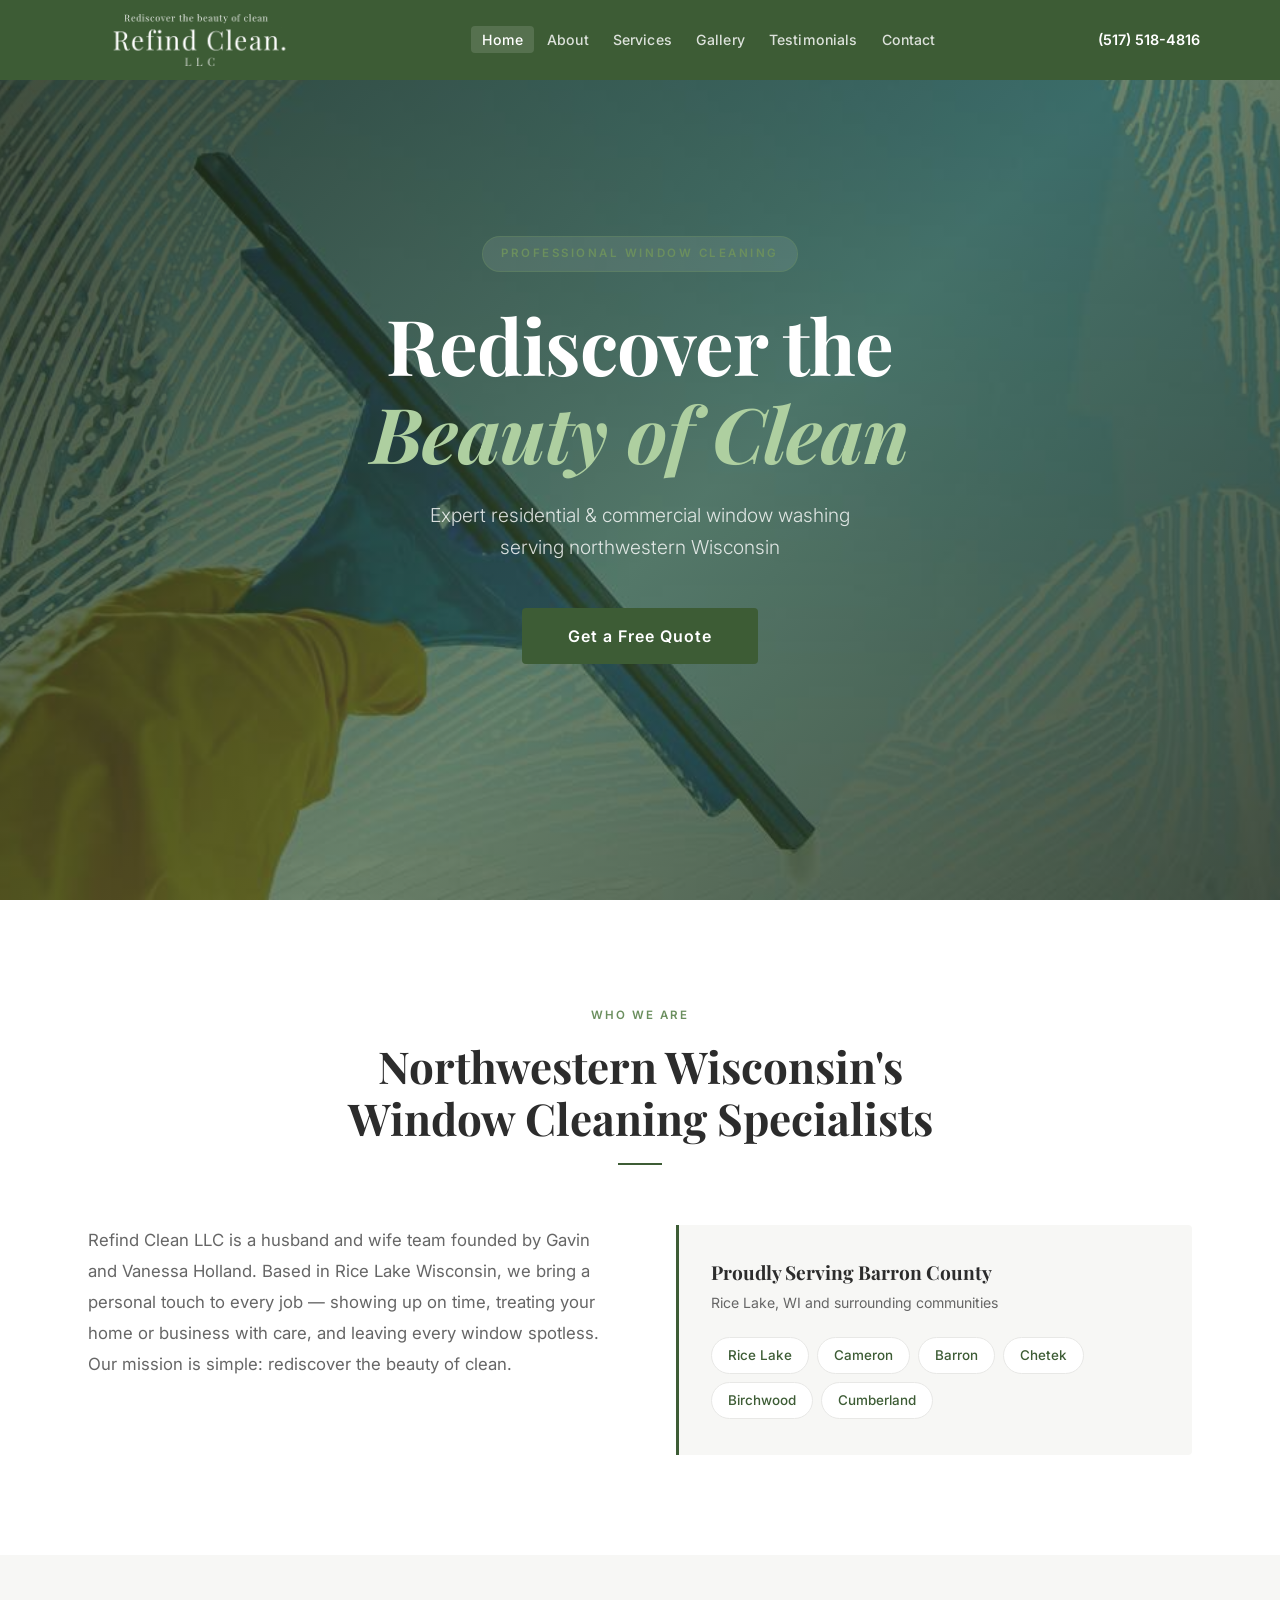
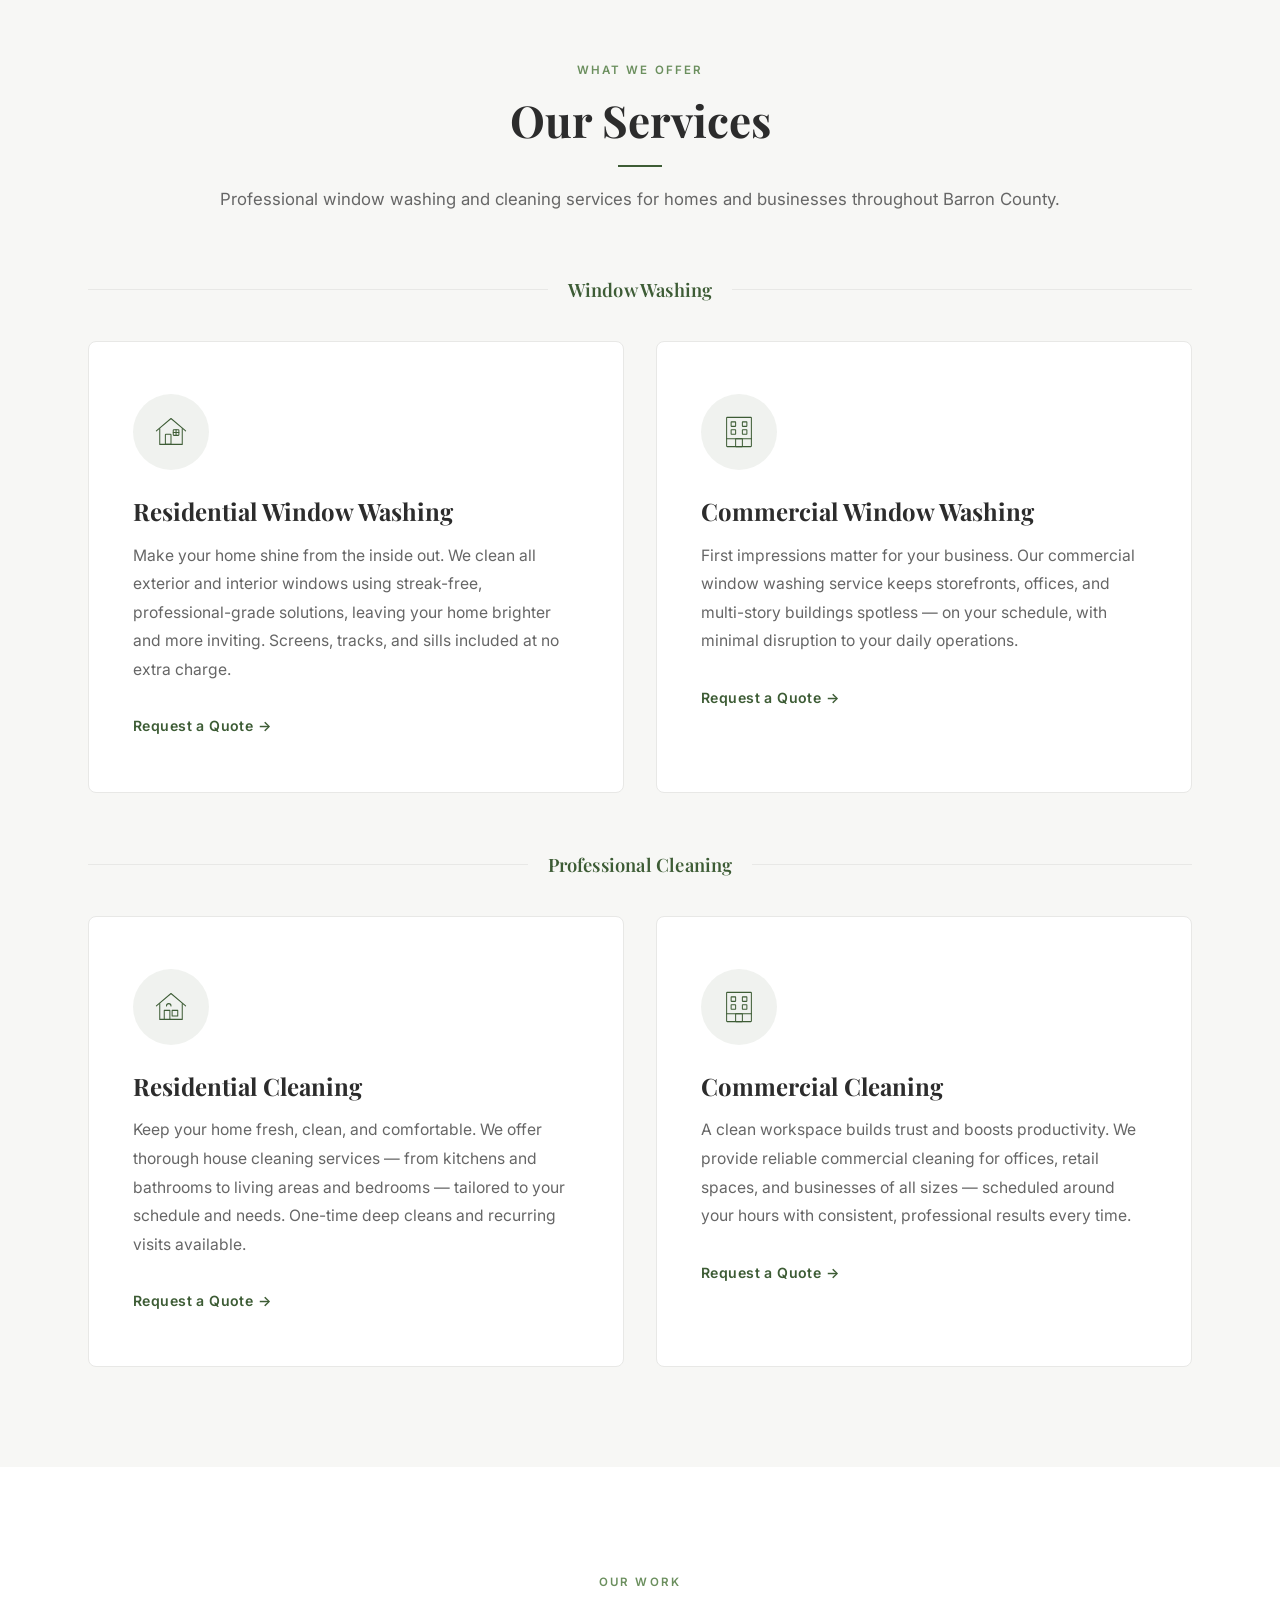
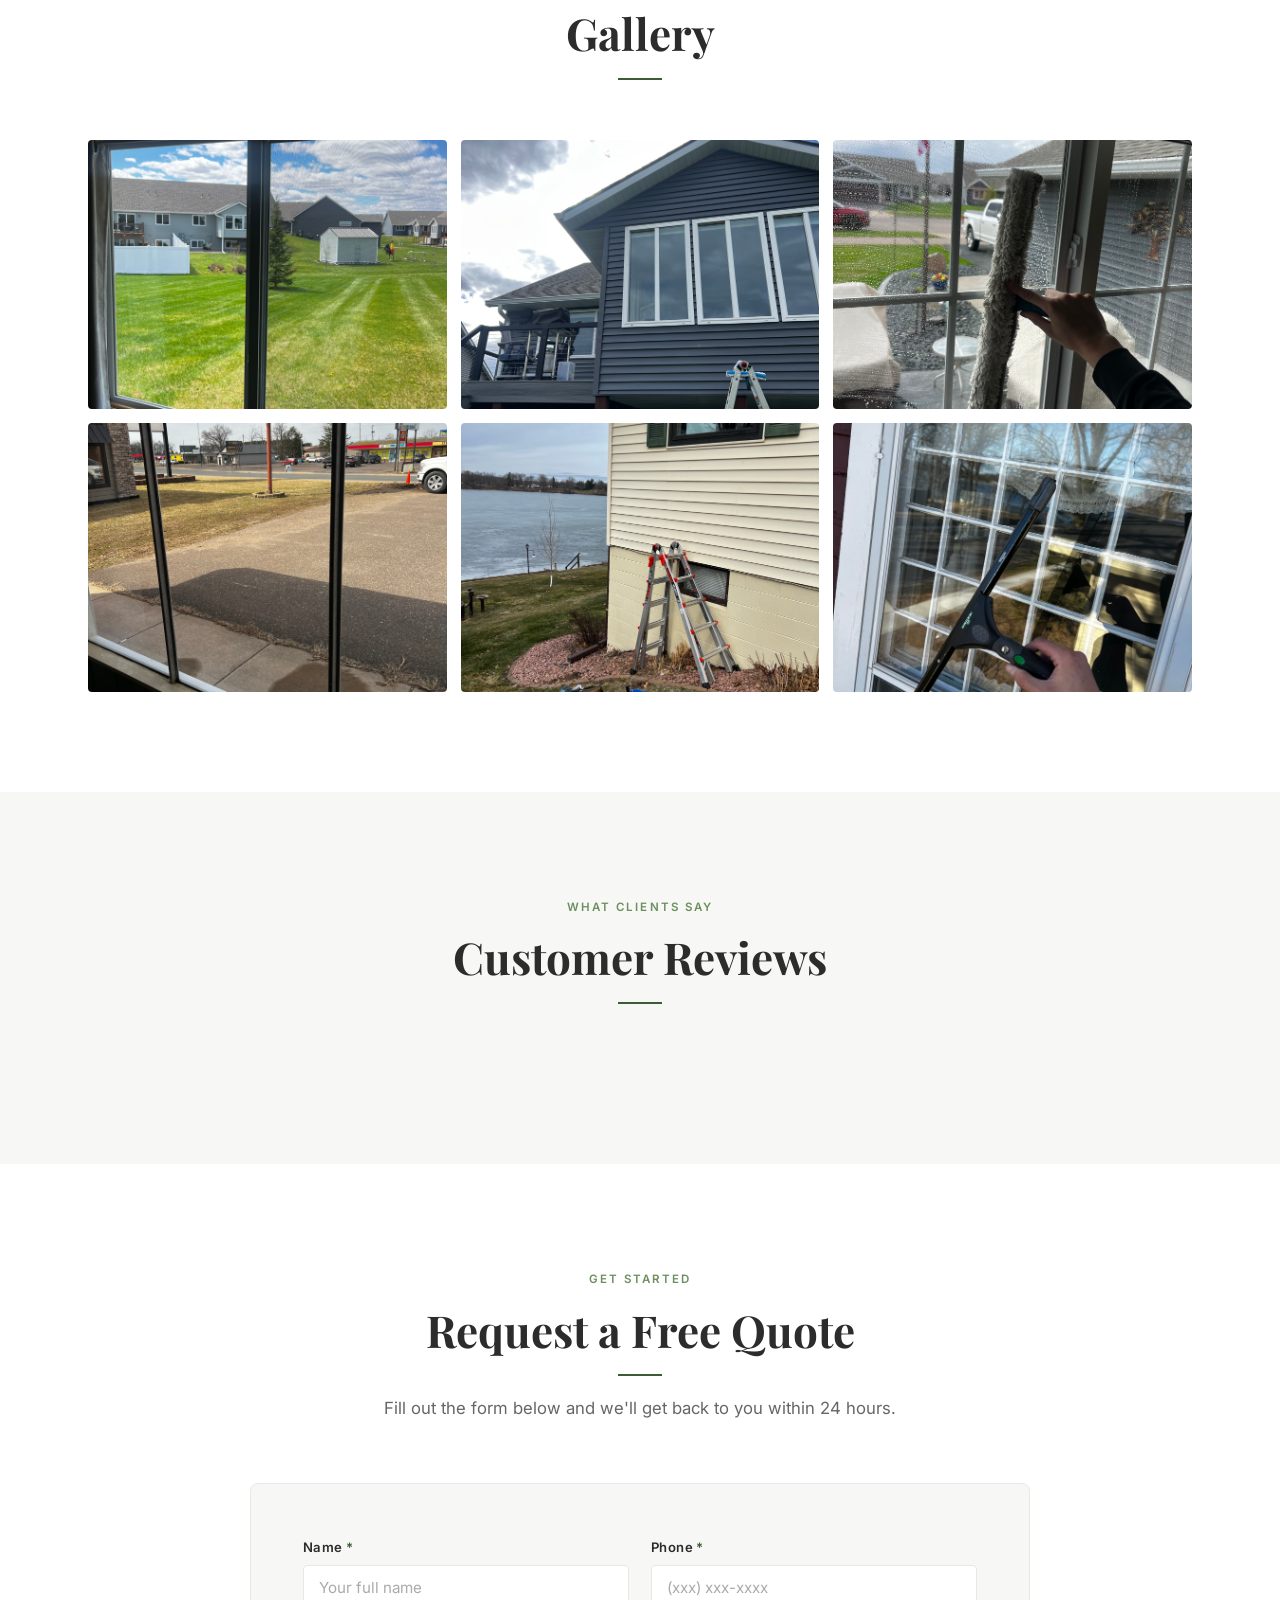
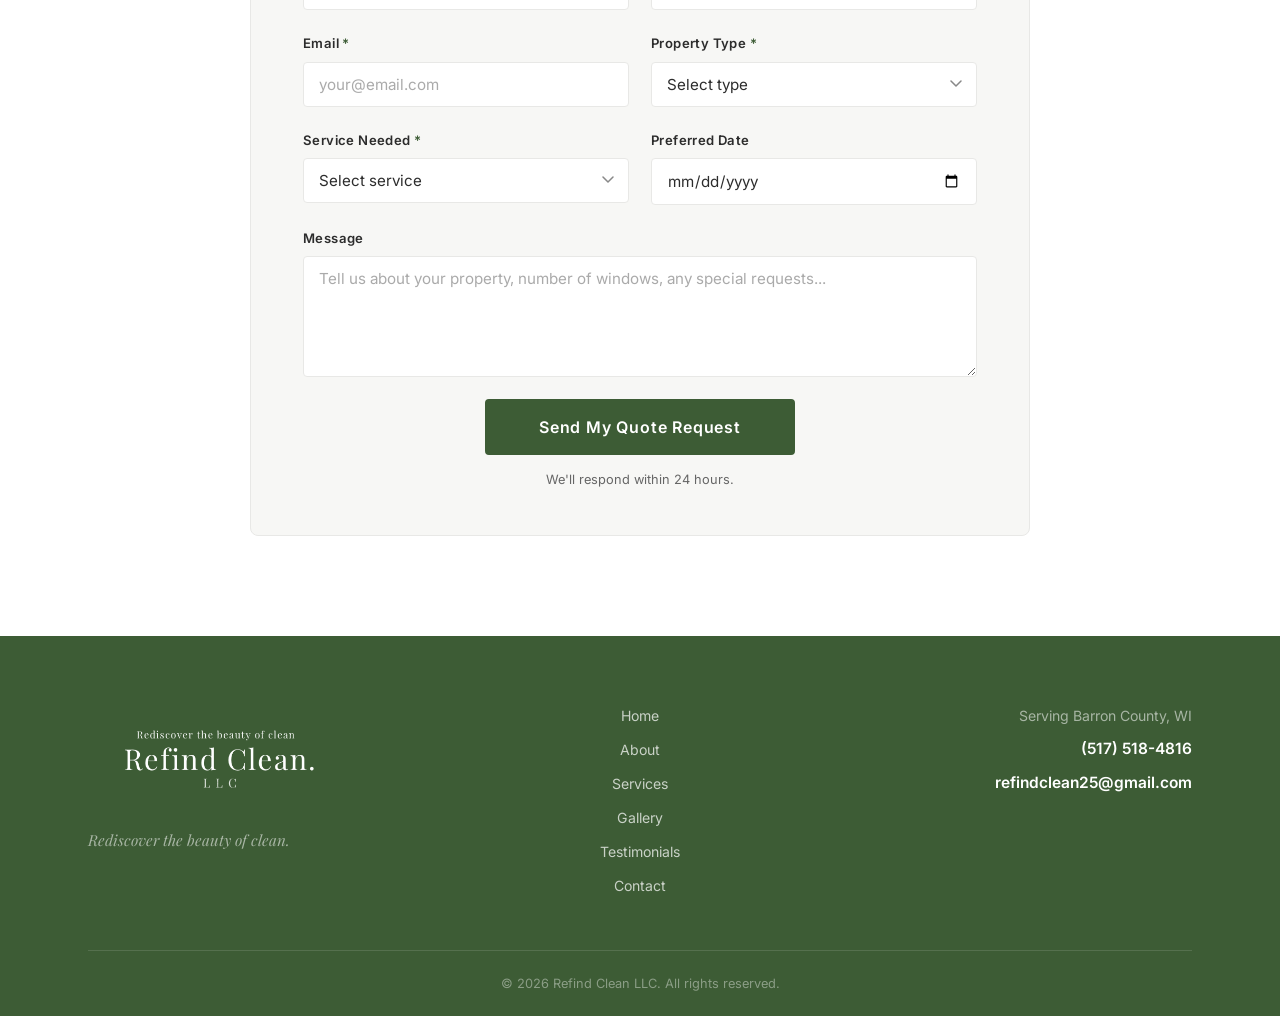
==== index.html @ f9136e5c "Move Trustindex script inline to fix widget rendering Script must load in place to inject widget cor" ====
<!DOCTYPE html>
<html lang="en">
<head>
    <meta charset="UTF-8">
    <meta name="viewport" content="width=device-width, initial-scale=1.0">
    <meta name="description" content="Refind Clean LLC — Professional window cleaning services in Rice Lake, WI and Barron County. Residential and commercial window washing.">
    <title>Refind Clean LLC | Professional Window Cleaning — Rice Lake, WI</title>
    <link rel="preconnect" href="https://fonts.googleapis.com">
    <link rel="preconnect" href="https://fonts.gstatic.com" crossorigin>
    <link href="https://fonts.googleapis.com/css2?family=Playfair+Display:ital,wght@0,400;0,600;0,700;1,400&family=Inter:wght@300;400;500;600&display=swap" rel="stylesheet">
    <link rel="stylesheet" href="styles.css">
</head>
<body>

    <!-- NAVIGATION -->
    <nav class="navbar" id="navbar">
        <div class="nav-container">
            <a href="#home" class="nav-logo">
                <img src="logo2.png" alt="Refind Clean LLC" class="logo-img">
            </a>
            <button class="hamburger" id="hamburger" aria-label="Toggle navigation" aria-expanded="false">
                <span class="bar"></span>
                <span class="bar"></span>
                <span class="bar"></span>
            </button>
            <ul class="nav-links" id="nav-links">
                <li><a href="#home" class="nav-link">Home</a></li>
                <li><a href="#about" class="nav-link">About</a></li>
                <li><a href="#services" class="nav-link">Services</a></li>
                <li><a href="#gallery" class="nav-link">Gallery</a></li>
                <li><a href="#testimonials" class="nav-link">Testimonials</a></li>
                <li><a href="#contact" class="nav-link">Contact</a></li>
            </ul>
            <a href="tel:5175184816" class="nav-phone">(517) 518-4816</a>
        </div>
    </nav>

    <!-- HERO -->
    <section class="hero" id="home">
        <div class="hero-bg"></div>
        <div class="hero-overlay"></div>
        <div class="hero-content">
            <p class="hero-eyebrow">Professional Window Cleaning</p>
            <h1 class="hero-title">Rediscover the<br><em>Beauty of Clean</em></h1>
            <p class="hero-sub">Expert residential &amp; commercial window washing<br>serving northwestern Wisconsin</p>
            <a href="#contact" class="btn btn-hero">Get a Free Quote</a>
        </div>
    </section>

    <!-- ABOUT -->
    <section class="about section" id="about">
        <div class="container">
            <div class="section-header">
                <span class="section-label">Who We Are</span>
                <h2>Northwestern Wisconsin's<br>Window Cleaning Specialists</h2>
                <div class="divider"></div>
            </div>
            <div class="about-grid">
                <div class="about-text">
                    <p>Refind Clean LLC is a husband and wife team founded by Gavin and Vanessa Holland. Based in Rice Lake Wisconsin, we bring a personal touch to every job — showing up on time, treating your home or business with care, and leaving every window spotless. Our mission is simple: rediscover the beauty of clean.</p>
                </div>
                <div class="about-service-area">
                    <h3>Proudly Serving Barron County</h3>
                    <p class="area-subtitle">Rice Lake, WI and surrounding communities</p>
                    <div class="city-tags">
                        <span class="city-tag">Rice Lake</span>
                        <span class="city-tag">Cameron</span>
                        <span class="city-tag">Barron</span>
                        <span class="city-tag">Chetek</span>
                        <span class="city-tag">Birchwood</span>
                        <span class="city-tag">Cumberland</span>
                    </div>
                </div>
            </div>
        </div>
    </section>

    <!-- SERVICES -->
    <section class="services section section-alt" id="services">
        <div class="container">
            <div class="section-header">
                <span class="section-label">What We Offer</span>
                <h2>Our Services</h2>
                <div class="divider"></div>
                <p class="section-sub">Professional window washing and cleaning services for homes and businesses throughout Barron County.</p>
            </div>

            <div class="service-group">
                <div class="service-group-header">
                    <span class="service-group-label">Window Washing</span>
                </div>
                <div class="services-grid">

                    <div class="service-card">
                        <div class="service-icon">
                            <svg xmlns="http://www.w3.org/2000/svg" viewBox="0 0 64 64" fill="none" stroke="currentColor" stroke-width="1.8" stroke-linecap="round" stroke-linejoin="round">
                                <path d="M6 30L32 8l26 22"/>
                                <path d="M12 26v28h40V26"/>
                                <rect x="22" y="36" width="10" height="18" rx="1"/>
                                <rect x="36" y="28" width="10" height="10" rx="1"/>
                                <line x1="41" y1="28" x2="41" y2="38"/>
                                <line x1="36" y1="33" x2="46" y2="33"/>
                            </svg>
                        </div>
                        <h3>Residential Window Washing</h3>
                        <p>Make your home shine from the inside out. We clean all exterior and interior windows using streak-free, professional-grade solutions, leaving your home brighter and more inviting. Screens, tracks, and sills included at no extra charge.</p>
                        <a href="#contact" class="card-link">Request a Quote &rarr;</a>
                    </div>

                    <div class="service-card">
                        <div class="service-icon">
                            <svg xmlns="http://www.w3.org/2000/svg" viewBox="0 0 64 64" fill="none" stroke="currentColor" stroke-width="1.8" stroke-linecap="round" stroke-linejoin="round">
                                <rect x="10" y="6" width="44" height="52" rx="1"/>
                                <rect x="18" y="14" width="8" height="8" rx="0.5"/>
                                <rect x="38" y="14" width="8" height="8" rx="0.5"/>
                                <rect x="18" y="28" width="8" height="8" rx="0.5"/>
                                <rect x="38" y="28" width="8" height="8" rx="0.5"/>
                                <rect x="26" y="44" width="12" height="14" rx="0.5"/>
                                <line x1="10" y1="44" x2="54" y2="44"/>
                            </svg>
                        </div>
                        <h3>Commercial Window Washing</h3>
                        <p>First impressions matter for your business. Our commercial window washing service keeps storefronts, offices, and multi-story buildings spotless — on your schedule, with minimal disruption to your daily operations.</p>
                        <a href="#contact" class="card-link">Request a Quote &rarr;</a>
                    </div>

                </div>
            </div>

            <div class="service-group">
                <div class="service-group-header">
                    <span class="service-group-label">Professional Cleaning</span>
                </div>
                <div class="services-grid">

                    <div class="service-card">
                        <div class="service-icon">
                            <svg xmlns="http://www.w3.org/2000/svg" viewBox="0 0 64 64" fill="none" stroke="currentColor" stroke-width="1.8" stroke-linecap="round" stroke-linejoin="round">
                                <path d="M6 30L32 8l26 22"/>
                                <path d="M12 26v28h40V26"/>
                                <path d="M20 54V38h10v16"/>
                                <path d="M34 38h10v10H34z"/>
                                <path d="M24 30a4 4 0 0 1 8 0"/>
                            </svg>
                        </div>
                        <h3>Residential Cleaning</h3>
                        <p>Keep your home fresh, clean, and comfortable. We offer thorough house cleaning services — from kitchens and bathrooms to living areas and bedrooms — tailored to your schedule and needs. One-time deep cleans and recurring visits available.</p>
                        <a href="#contact" class="card-link">Request a Quote &rarr;</a>
                    </div>

                    <div class="service-card">
                        <div class="service-icon">
                            <svg xmlns="http://www.w3.org/2000/svg" viewBox="0 0 64 64" fill="none" stroke="currentColor" stroke-width="1.8" stroke-linecap="round" stroke-linejoin="round">
                                <rect x="10" y="6" width="44" height="52" rx="1"/>
                                <rect x="18" y="14" width="8" height="8" rx="0.5"/>
                                <rect x="38" y="14" width="8" height="8" rx="0.5"/>
                                <rect x="18" y="28" width="8" height="8" rx="0.5"/>
                                <rect x="38" y="28" width="8" height="8" rx="0.5"/>
                                <rect x="26" y="44" width="12" height="14" rx="0.5"/>
                                <line x1="10" y1="44" x2="54" y2="44"/>
                            </svg>
                        </div>
                        <h3>Commercial Cleaning</h3>
                        <p>A clean workspace builds trust and boosts productivity. We provide reliable commercial cleaning for offices, retail spaces, and businesses of all sizes — scheduled around your hours with consistent, professional results every time.</p>
                        <a href="#contact" class="card-link">Request a Quote &rarr;</a>
                    </div>

                </div>
            </div>

        </div>
    </section>

    <!-- GALLERY -->
    <section class="gallery section" id="gallery">
        <div class="container">
            <div class="section-header">
                <span class="section-label">Our Work</span>
                <h2>Gallery</h2>
                <div class="divider"></div>
            </div>
            <div class="gallery-grid">
                <div class="gallery-item">
                    <img src="IMG_8063.jpeg" alt="Window cleaning project" loading="lazy">
                    <div class="gallery-overlay"><span>View</span></div>
                </div>
                <div class="gallery-item">
                    <img src="IMG_8064.jpeg" alt="Window cleaning project" loading="lazy">
                    <div class="gallery-overlay"><span>View</span></div>
                </div>
                <div class="gallery-item">
                    <img src="IMG_8067.jpeg" alt="Window cleaning project" loading="lazy">
                    <div class="gallery-overlay"><span>View</span></div>
                </div>
                <div class="gallery-item">
                    <img src="IMG_7919.jpeg" alt="Window cleaning project" loading="lazy">
                    <div class="gallery-overlay"><span>View</span></div>
                </div>
<div class="gallery-item">
                    <img src="IMG_7931.jpeg" alt="Window cleaning project" loading="lazy">
                    <div class="gallery-overlay"><span>View</span></div>
                </div>
                <div class="gallery-item">
                    <img src="IMG_7941.jpeg" alt="Window cleaning project" loading="lazy">
                    <div class="gallery-overlay"><span>View</span></div>
                </div>
            </div>
        </div>
    </section>

    <!-- TESTIMONIALS -->
    <section class="testimonials section section-alt" id="testimonials">
        <div class="container">
            <div class="section-header">
                <span class="section-label">What Clients Say</span>
                <h2>Customer Reviews</h2>
                <div class="divider"></div>
            </div>
            <div class="trustindex-widget" data-widget-id="797a0d17102d522c9d867882f58"></div>
            <script src='https://cdn.trustindex.io/loader.js?797a0d17102d522c9d867882f58'></script>
        </div>
    </section>

    <!-- QUOTE FORM -->
    <section class="contact section" id="contact">
        <div class="container">
            <div class="section-header">
                <span class="section-label">Get Started</span>
                <h2>Request a Free Quote</h2>
                <div class="divider"></div>
                <p class="section-sub">Fill out the form below and we'll get back to you within 24 hours.</p>
            </div>
            <form class="quote-form" id="quote-form" novalidate>
                <div class="form-row">
                    <div class="form-group">
                        <label for="name">Name <span class="required">*</span></label>
                        <input type="text" id="name" name="name" placeholder="Your full name" required>
                    </div>
                    <div class="form-group">
                        <label for="phone">Phone <span class="required">*</span></label>
                        <input type="tel" id="phone" name="phone" placeholder="(xxx) xxx-xxxx" required>
                    </div>
                </div>
                <div class="form-row">
                    <div class="form-group">
                        <label for="email">Email <span class="required">*</span></label>
                        <input type="email" id="email" name="email" placeholder="your@email.com" required>
                    </div>
                    <div class="form-group">
                        <label for="property-type">Property Type <span class="required">*</span></label>
                        <select id="property-type" name="property-type" required>
                            <option value="" disabled selected>Select type</option>
                            <option value="Residential">Residential</option>
                            <option value="Commercial">Commercial</option>
                        </select>
                    </div>
                </div>
                <div class="form-row">
                    <div class="form-group">
                        <label for="service-needed">Service Needed <span class="required">*</span></label>
                        <select id="service-needed" name="service-needed" required>
                            <option value="" disabled selected>Select service</option>
                            <option value="Exterior Windows">Exterior Windows</option>
                            <option value="Interior Windows">Interior Windows</option>
                            <option value="Both (Interior &amp; Exterior)">Both (Interior &amp; Exterior)</option>
                            <option value="Gutters">Gutters</option>
                        </select>
                    </div>
                    <div class="form-group">
                        <label for="preferred-date">Preferred Date</label>
                        <input type="date" id="preferred-date" name="preferred-date">
                    </div>
                </div>
                <div class="form-group form-group-full">
                    <label for="message">Message</label>
                    <textarea id="message" name="message" rows="5" placeholder="Tell us about your property, number of windows, any special requests..."></textarea>
                </div>
                <div class="form-submit">
                    <button type="submit" class="btn btn-primary btn-large">Send My Quote Request</button>
                    <p class="form-note">We'll respond within 24 hours.</p>
                </div>
            </form>
        </div>
    </section>

    <!-- FOOTER -->
    <footer class="footer">
        <div class="footer-container">
            <div class="footer-top">
                <div class="footer-brand">
                    <div class="footer-logo-wrap">
                        <img src="logo2.png" alt="Refind Clean LLC" class="footer-logo-img">
                    </div>
                    <p class="footer-tagline">Rediscover the beauty of clean.</p>
                </div>
                <nav class="footer-nav" aria-label="Footer navigation">
                    <a href="#home">Home</a>
                    <a href="#about">About</a>
                    <a href="#services">Services</a>
                    <a href="#gallery">Gallery</a>
                    <a href="#testimonials">Testimonials</a>
                    <a href="#contact">Contact</a>

                </nav>
                <div class="footer-contact">
                    <p>Serving Barron County, WI</p>
                    <a href="tel:5175184816" class="footer-phone">(517) 518-4816</a>
                    <a href="mailto:refindclean25@gmail.com" class="footer-email">refindclean25@gmail.com</a>
                </div>
            </div>
            <div class="footer-bottom">
                <p>&copy; 2026 Refind Clean LLC. All rights reserved.</p>
            </div>
        </div>
    </footer>

    <script src="script.js"></script>
</body>
</html>
---- styles.css ----
/* ========================================
   CSS CUSTOM PROPERTIES
======================================== */
:root {
  --primary: #3D5C35;
  --primary-dark: #2d4427;
  --accent: #6B8F5E;
  --text: #2C2C2C;
  --text-light: #666;
  --bg: #FFFFFF;
  --bg-alt: #F7F7F5;
  --white: #FFFFFF;
  --border: #E8E8E6;
  --shadow: 0 4px 24px rgba(0, 0, 0, 0.08);
  --shadow-hover: 0 12px 40px rgba(0, 0, 0, 0.14);
  --radius: 4px;
  --transition: 0.28s ease;
  --container-max: 1160px;
  --section-pad: 100px;
  --nav-h: 80px;
}

/* ========================================
   RESET & BASE
======================================== */
*, *::before, *::after {
  box-sizing: border-box;
  margin: 0;
  padding: 0;
}

html {
  scroll-behavior: smooth;
}

body {
  font-family: 'Inter', sans-serif;
  color: var(--text);
  background: var(--bg);
  line-height: 1.7;
  -webkit-font-smoothing: antialiased;
  -moz-osx-font-smoothing: grayscale;
}

img {
  display: block;
  max-width: 100%;
}

a {
  text-decoration: none;
  color: inherit;
}

ul {
  list-style: none;
}

/* ========================================
   TYPOGRAPHY
======================================== */
h1, h2, h3 {
  font-family: 'Playfair Display', serif;
  line-height: 1.15;
  color: var(--text);
}

h1 { font-size: clamp(2.8rem, 6vw, 5.5rem); }
h2 { font-size: clamp(2rem, 3.5vw, 2.75rem); }
h3 { font-size: 1.4rem; }

/* ========================================
   LAYOUT UTILITIES
======================================== */
.container {
  max-width: var(--container-max);
  margin: 0 auto;
  padding: 0 28px;
}

.section {
  padding: var(--section-pad) 0;
}

.section-alt {
  background: var(--bg-alt);
}

.section-header {
  text-align: center;
  margin-bottom: 60px;
}

.section-label {
  display: inline-block;
  font-size: 0.72rem;
  font-weight: 600;
  letter-spacing: 0.18em;
  text-transform: uppercase;
  color: var(--accent);
  margin-bottom: 14px;
}

.section-header h2 {
  line-height: 1.2;
}

.divider {
  width: 44px;
  height: 2px;
  background: var(--primary);
  margin: 18px auto 0;
}

.section-sub {
  margin-top: 18px;
  color: var(--text-light);
  font-size: 1.05rem;
}

/* ========================================
   BUTTONS
======================================== */
.btn {
  display: inline-block;
  padding: 14px 32px;
  border-radius: var(--radius);
  font-family: 'Inter', sans-serif;
  font-weight: 600;
  font-size: 0.92rem;
  letter-spacing: 0.05em;
  cursor: pointer;
  transition: background var(--transition), transform var(--transition), box-shadow var(--transition), border-color var(--transition);
  border: 2px solid transparent;
  line-height: 1;
}

.btn-primary {
  background: var(--primary);
  color: var(--white);
  border-color: var(--primary);
}

.btn-primary:hover {
  background: var(--primary-dark);
  border-color: var(--primary-dark);
  transform: translateY(-2px);
  box-shadow: 0 8px 24px rgba(61, 92, 53, 0.32);
}

.btn-hero {
  background: var(--primary);
  color: var(--white);
  padding: 18px 44px;
  font-size: 1rem;
  letter-spacing: 0.06em;
  border: 2px solid transparent;
}

.btn-hero:hover {
  background: var(--primary-dark);
  transform: translateY(-2px);
  box-shadow: 0 10px 32px rgba(0, 0, 0, 0.3);
}

.btn-large {
  padding: 18px 52px;
  font-size: 1rem;
}

/* ========================================
   NAVBAR
======================================== */
.navbar {
  position: fixed;
  top: 0;
  left: 0;
  right: 0;
  z-index: 1000;
  background: var(--primary);
  transition: box-shadow var(--transition);
}

.navbar.scrolled {
  box-shadow: 0 2px 24px rgba(0, 0, 0, 0.28);
}

.nav-container {
  max-width: var(--container-max);
  margin: 0 auto;
  padding: 0 20px;
  height: var(--nav-h);
  display: flex;
  align-items: center;
  gap: 16px;
}

.nav-logo {
  display: flex;
  align-items: center;
  flex-shrink: 0;
  height: var(--nav-h);
  overflow: hidden;
}

.logo-img {
  height: 240px;
  width: auto;
  display: block;
  flex-shrink: 0;
  filter: grayscale(1) invert(1) contrast(10);
  mix-blend-mode: screen;
}

.footer-logo-wrap {
  overflow: hidden;
  height: 110px;
  display: flex;
  align-items: center;
  margin-bottom: 14px;
}

.footer-logo-img {
  height: 264px;
  width: auto;
  display: block;
  flex-shrink: 0;
  filter: grayscale(1) invert(1) contrast(10);
  mix-blend-mode: screen;
}

.nav-links {
  display: flex;
  gap: 2px;
  margin: 0 auto;
}

.nav-link {
  color: rgba(255, 255, 255, 0.82);
  font-size: 0.88rem;
  font-weight: 500;
  padding: 5px 11px;
  border-radius: var(--radius);
  transition: color var(--transition), background var(--transition);
  letter-spacing: 0.01em;
}

.nav-link:hover,
.nav-link.active {
  color: var(--white);
  background: rgba(255, 255, 255, 0.13);
}

.nav-phone {
  color: var(--white);
  font-weight: 600;
  font-size: 0.9rem;
  white-space: nowrap;
  flex-shrink: 0;
  transition: color var(--transition);
}

.nav-phone:hover {
  color: rgba(255, 255, 255, 0.78);
}

.hamburger {
  display: none;
  flex-direction: column;
  gap: 5px;
  background: none;
  border: none;
  cursor: pointer;
  padding: 6px;
  margin-left: auto;
}

.bar {
  display: block;
  width: 24px;
  height: 2px;
  background: var(--white);
  border-radius: 2px;
  transition: transform var(--transition), opacity var(--transition);
}

/* ========================================
   HERO
======================================== */
.hero {
  position: relative;
  min-height: 100vh;
  display: flex;
  align-items: center;
  justify-content: center;
  overflow: hidden;
}

.hero-bg {
  position: absolute;
  inset: 0;
  background-image: url('Background.jpg');
  background-size: cover;
  background-position: center;
  background-attachment: fixed;
}

.hero-overlay {
  position: absolute;
  inset: 0;
  background: linear-gradient(
    135deg,
    rgba(26, 40, 22, 0.84) 0%,
    rgba(55, 84, 48, 0.70) 55%,
    rgba(26, 40, 22, 0.80) 100%
  );
}

.hero-content {
  position: relative;
  z-index: 1;
  text-align: center;
  padding: 0 24px;
  max-width: 820px;
}

.hero-eyebrow {
  display: inline-block;
  font-size: 0.72rem;
  font-weight: 600;
  letter-spacing: 0.22em;
  text-transform: uppercase;
  color: var(--accent);
  background: rgba(255, 255, 255, 0.09);
  border: 1px solid rgba(107, 143, 94, 0.38);
  padding: 7px 18px;
  border-radius: 100px;
  margin-bottom: 28px;
}

.hero-title {
  font-family: 'Playfair Display', serif;
  font-weight: 700;
  color: var(--white);
  margin-bottom: 24px;
  letter-spacing: -0.01em;
}

.hero-title em {
  font-style: italic;
  color: #aecfa0;
}

.hero-sub {
  font-size: clamp(1rem, 2vw, 1.2rem);
  color: rgba(255, 255, 255, 0.82);
  margin-bottom: 44px;
  font-weight: 300;
  line-height: 1.65;
}

/* ========================================
   ABOUT
======================================== */
.about-grid {
  display: grid;
  grid-template-columns: 1fr 1fr;
  gap: 72px;
  align-items: start;
}

.about-text p {
  color: var(--text-light);
  margin-bottom: 22px;
  font-size: 1.05rem;
  line-height: 1.85;
}

.about-text p:last-child {
  margin-bottom: 0;
}

.about-service-area {
  background: var(--bg-alt);
  border-left: 3px solid var(--primary);
  padding: 36px 32px;
  border-radius: 0 var(--radius) var(--radius) 0;
}

.about-service-area h3 {
  margin-bottom: 8px;
  font-size: 1.2rem;
}

.area-subtitle {
  color: var(--text-light);
  font-size: 0.88rem;
  margin-bottom: 22px;
}

.city-tags {
  display: flex;
  flex-wrap: wrap;
  gap: 8px;
}

.city-tag {
  display: inline-block;
  background: var(--white);
  border: 1.5px solid var(--border);
  color: var(--primary);
  padding: 6px 16px;
  border-radius: 100px;
  font-size: 0.84rem;
  font-weight: 500;
  transition: background var(--transition), color var(--transition), border-color var(--transition);
  cursor: default;
}

.city-tag:hover {
  background: var(--primary);
  color: var(--white);
  border-color: var(--primary);
}

/* ========================================
   SERVICES
======================================== */
.services-grid {
  display: grid;
  grid-template-columns: 1fr 1fr;
  gap: 32px;
}

.service-card {
  background: var(--bg);
  border: 1.5px solid var(--border);
  border-radius: 8px;
  padding: 52px 44px;
  transition: transform var(--transition), box-shadow var(--transition), border-color var(--transition);
}

.service-card:hover {
  transform: translateY(-6px);
  box-shadow: var(--shadow-hover);
  border-color: var(--accent);
}

.service-icon {
  width: 76px;
  height: 76px;
  background: rgba(61, 92, 53, 0.08);
  border-radius: 50%;
  display: flex;
  align-items: center;
  justify-content: center;
  margin-bottom: 28px;
  color: var(--primary);
  transition: background var(--transition);
}

.service-card:hover .service-icon {
  background: rgba(61, 92, 53, 0.15);
}

.service-icon svg {
  width: 36px;
  height: 36px;
}

.service-card h3 {
  margin-bottom: 16px;
  font-size: 1.5rem;
}

.service-card p {
  color: var(--text-light);
  line-height: 1.82;
  margin-bottom: 28px;
  font-size: 0.98rem;
}

.card-link {
  color: var(--primary);
  font-weight: 600;
  font-size: 0.88rem;
  letter-spacing: 0.03em;
  transition: color var(--transition);
}

.card-link:hover {
  color: var(--accent);
}

/* ========================================
   SERVICE GROUPS
======================================== */
.service-group {
  margin-bottom: 56px;
}

.service-group:last-child {
  margin-bottom: 0;
}

.service-group-header {
  display: flex;
  align-items: center;
  gap: 20px;
  margin-bottom: 36px;
}

.service-group-header::before,
.service-group-header::after {
  content: '';
  flex: 1;
  height: 1px;
  background: var(--border);
}

.service-group-label {
  font-family: 'Playfair Display', serif;
  font-size: 1.15rem;
  font-weight: 600;
  color: var(--primary);
  white-space: nowrap;
  letter-spacing: 0.01em;
}

/* ========================================
   GALLERY
======================================== */
.gallery-grid {
  display: grid;
  grid-template-columns: repeat(3, 1fr);
  gap: 14px;
}

.gallery-item {
  position: relative;
  overflow: hidden;
  border-radius: 4px;
  aspect-ratio: 4/3;
  cursor: pointer;
}

.gallery-item img {
  width: 100%;
  height: 100%;
  object-fit: cover;
  transition: transform 0.5s ease;
}

.gallery-overlay {
  position: absolute;
  inset: 0;
  background: rgba(26, 46, 22, 0);
  display: flex;
  align-items: center;
  justify-content: center;
  transition: background var(--transition);
}

.gallery-overlay span {
  color: var(--white);
  font-weight: 600;
  font-size: 0.78rem;
  letter-spacing: 0.16em;
  text-transform: uppercase;
  opacity: 0;
  transform: translateY(8px);
  transition: opacity var(--transition), transform var(--transition);
}

.gallery-item:hover img {
  transform: scale(1.07);
}

.gallery-item:hover .gallery-overlay {
  background: rgba(26, 46, 22, 0.48);
}

.gallery-item:hover .gallery-overlay span {
  opacity: 1;
  transform: translateY(0);
}

/* ========================================
   TESTIMONIALS
======================================== */
.testimonials-grid {
  display: grid;
  grid-template-columns: repeat(3, 1fr);
  gap: 28px;
}

.testimonial-card {
  background: var(--bg);
  border: 1.5px solid var(--border);
  border-radius: 8px;
  padding: 40px 34px;
  transition: transform var(--transition), box-shadow var(--transition);
}

.testimonial-card:hover {
  transform: translateY(-4px);
  box-shadow: var(--shadow);
}

.stars {
  color: #e0a020;
  font-size: 1rem;
  letter-spacing: 3px;
  margin-bottom: 18px;
}

.testimonial-text {
  color: var(--text-light);
  font-style: italic;
  line-height: 1.82;
  margin-bottom: 28px;
  font-size: 0.97rem;
}

.testimonial-author {
  display: flex;
  align-items: center;
  gap: 12px;
}

.author-avatar {
  width: 44px;
  height: 44px;
  border-radius: 50%;
  background: var(--primary);
  color: var(--white);
  display: flex;
  align-items: center;
  justify-content: center;
  font-weight: 700;
  font-size: 1rem;
  flex-shrink: 0;
  font-family: 'Playfair Display', serif;
}

.testimonial-author strong {
  display: block;
  font-weight: 600;
  font-size: 0.93rem;
}

.testimonial-author span {
  font-size: 0.8rem;
  color: var(--text-light);
}

/* ========================================
   CONTACT / FORM
======================================== */
.quote-form {
  max-width: 780px;
  margin: 0 auto;
  background: var(--bg-alt);
  padding: 52px 52px 44px;
  border-radius: 8px;
  border: 1.5px solid var(--border);
}

.form-row {
  display: grid;
  grid-template-columns: 1fr 1fr;
  gap: 22px;
  margin-bottom: 22px;
}

.form-group {
  display: flex;
  flex-direction: column;
  gap: 7px;
}

.form-group-full {
  margin-bottom: 22px;
}

label {
  font-size: 0.82rem;
  font-weight: 600;
  color: var(--text);
  letter-spacing: 0.03em;
}

.required {
  color: var(--primary);
}

input,
select,
textarea {
  width: 100%;
  padding: 12px 15px;
  border: 1.5px solid var(--border);
  border-radius: var(--radius);
  font-family: 'Inter', sans-serif;
  font-size: 0.95rem;
  color: var(--text);
  background: var(--bg);
  transition: border-color var(--transition), box-shadow var(--transition);
  outline: none;
  -webkit-appearance: none;
  appearance: none;
}

select {
  background-image: url("data:image/svg+xml,%3Csvg xmlns='http://www.w3.org/2000/svg' width='12' height='8' viewBox='0 0 12 8'%3E%3Cpath d='M1 1l5 5 5-5' stroke='%23888' stroke-width='1.5' fill='none' stroke-linecap='round' stroke-linejoin='round'/%3E%3C/svg%3E");
  background-repeat: no-repeat;
  background-position: right 14px center;
  padding-right: 40px;
  cursor: pointer;
}

input:focus,
select:focus,
textarea:focus {
  border-color: var(--primary);
  box-shadow: 0 0 0 3px rgba(61, 92, 53, 0.1);
}

input::placeholder,
textarea::placeholder {
  color: #aaa;
}

textarea {
  resize: vertical;
  min-height: 120px;
}

.form-submit {
  margin-top: 12px;
  text-align: center;
}

.form-note {
  margin-top: 14px;
  font-size: 0.8rem;
  color: var(--text-light);
}

/* ========================================
   FOOTER
======================================== */
.footer {
  background: var(--primary);
  color: var(--white);
}

.footer-container {
  max-width: var(--container-max);
  margin: 0 auto;
  padding: 0 28px;
}

.footer-top {
  display: grid;
  grid-template-columns: 1fr auto 1fr;
  gap: 56px;
  padding: 68px 0 52px;
  align-items: start;
  border-bottom: 1px solid rgba(255, 255, 255, 0.12);
}

.footer-logo-text {
  font-family: 'Playfair Display', serif;
  font-size: 1.5rem;
  font-weight: 700;
  color: var(--white);
  margin-bottom: 10px;
}

.footer-logo-text span {
  font-size: 0.62rem;
  letter-spacing: 0.12em;
  color: var(--accent);
  text-transform: uppercase;
  vertical-align: super;
  font-family: 'Inter', sans-serif;
  font-weight: 700;
}

.footer-tagline {
  color: rgba(255, 255, 255, 0.55);
  font-style: italic;
  font-family: 'Playfair Display', serif;
  font-size: 0.95rem;
}

.footer-nav {
  display: flex;
  flex-direction: column;
  gap: 10px;
  align-items: center;
}

.footer-nav a {
  color: rgba(255, 255, 255, 0.72);
  font-size: 0.88rem;
  transition: color var(--transition);
}

.footer-nav a:hover {
  color: var(--white);
}

.footer-contact {
  text-align: right;
  display: flex;
  flex-direction: column;
  gap: 8px;
}

.footer-contact p {
  color: rgba(255, 255, 255, 0.55);
  font-size: 0.88rem;
}

.footer-phone,
.footer-email {
  color: var(--white);
  font-weight: 600;
  font-size: 0.97rem;
  transition: color var(--transition);
}

.footer-phone:hover,
.footer-email:hover {
  color: var(--accent);
}

.footer-bottom {
  padding: 22px 0;
  text-align: center;
}

.footer-bottom p {
  color: rgba(255, 255, 255, 0.4);
  font-size: 0.8rem;
}

.built-by {
  font-size: 0.55rem;
  color: rgba(255, 255, 255, 0.15);
  margin-top: 4px;
}

/* ========================================
   RESPONSIVE — TABLET (≤ 900px)
======================================== */
@media (max-width: 900px) {
  :root {
    --section-pad: 72px;
  }

  .about-grid {
    grid-template-columns: 1fr;
    gap: 44px;
  }

  .testimonials-grid {
    grid-template-columns: 1fr 1fr;
    gap: 22px;
  }

  .footer-top {
    grid-template-columns: 1fr 1fr;
    grid-template-rows: auto auto;
    gap: 40px;
  }

  .footer-contact {
    text-align: left;
  }

  .footer-nav {
    grid-column: 1 / -1;
    flex-direction: row;
    flex-wrap: wrap;
    justify-content: center;
    gap: 16px 28px;
  }
}

/* ========================================
   RESPONSIVE — MOBILE (≤ 640px)
======================================== */
@media (max-width: 640px) {
  :root {
    --section-pad: 60px;
  }

  /* Navbar */
  .hamburger {
    display: flex;
  }

  .nav-phone {
    display: none;
  }

  .nav-links {
    position: absolute;
    top: var(--nav-h);
    left: 0;
    right: 0;
    background: var(--primary-dark);
    flex-direction: column;
    padding: 0;
    max-height: 0;
    overflow: hidden;
    transition: max-height 0.35s ease;
  }

  .nav-links.open {
    max-height: 400px;
  }

  .nav-link {
    padding: 14px 24px;
    border-radius: 0;
    font-size: 1rem;
    color: rgba(255, 255, 255, 0.9);
  }

  .hamburger.open .bar:nth-child(1) {
    transform: translateY(7px) rotate(45deg);
  }

  .hamburger.open .bar:nth-child(2) {
    opacity: 0;
  }

  .hamburger.open .bar:nth-child(3) {
    transform: translateY(-7px) rotate(-45deg);
  }

  /* Hero */
  .hero-bg {
    background-attachment: scroll;
  }

  .hero-title br {
    display: none;
  }

  /* Services */
  .services-grid {
    grid-template-columns: 1fr;
  }

  .service-card {
    padding: 40px 30px;
  }

  /* Gallery */
  .gallery-grid {
    grid-template-columns: repeat(2, 1fr);
    gap: 10px;
  }

  /* Testimonials */
  .testimonials-grid {
    grid-template-columns: 1fr;
  }

  /* Form */
  .quote-form {
    padding: 36px 24px 28px;
  }

  .form-row {
    grid-template-columns: 1fr;
    gap: 16px;
  }

  /* Footer */
  .footer-top {
    grid-template-columns: 1fr;
    padding: 48px 0 36px;
  }

  .footer-contact {
    text-align: left;
  }

  .footer-nav {
    flex-direction: column;
    align-items: flex-start;
    gap: 10px;
  }
}

@media (max-width: 380px) {
  .gallery-grid {
    grid-template-columns: 1fr;
  }
}
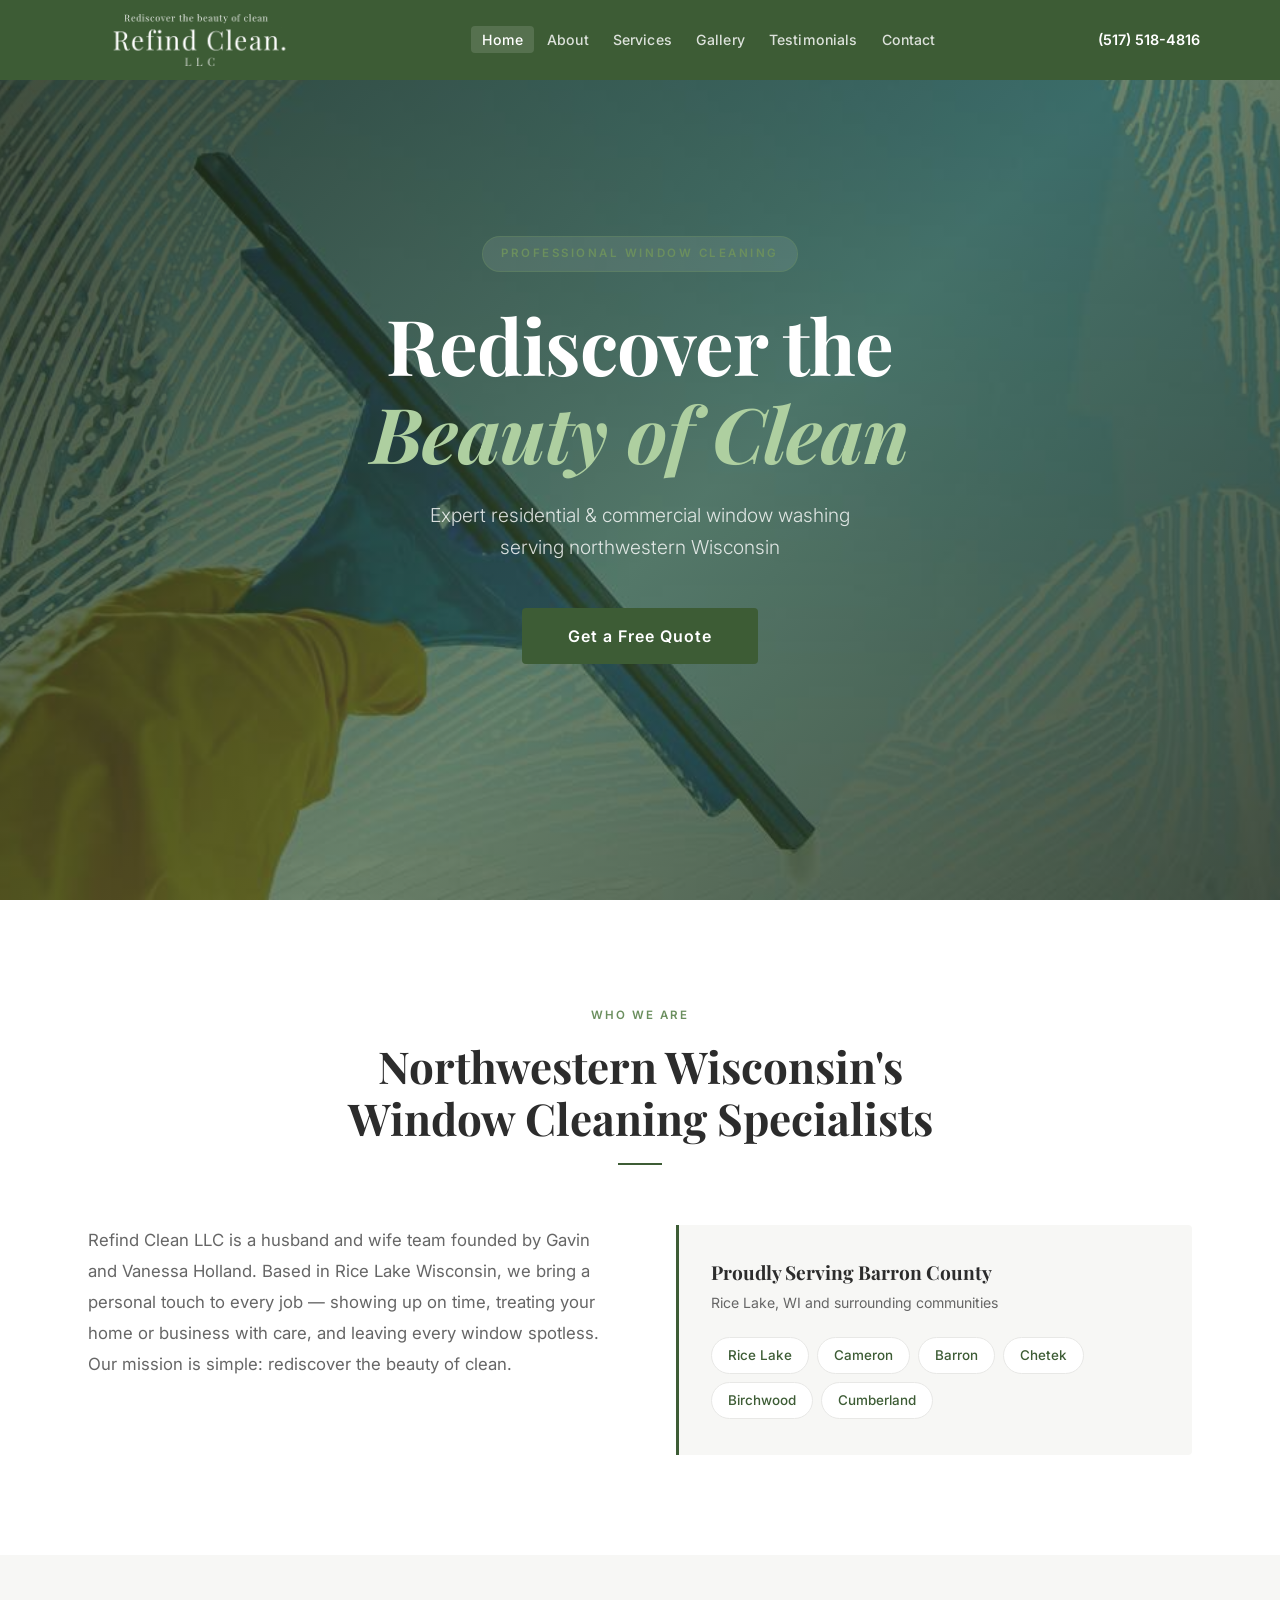
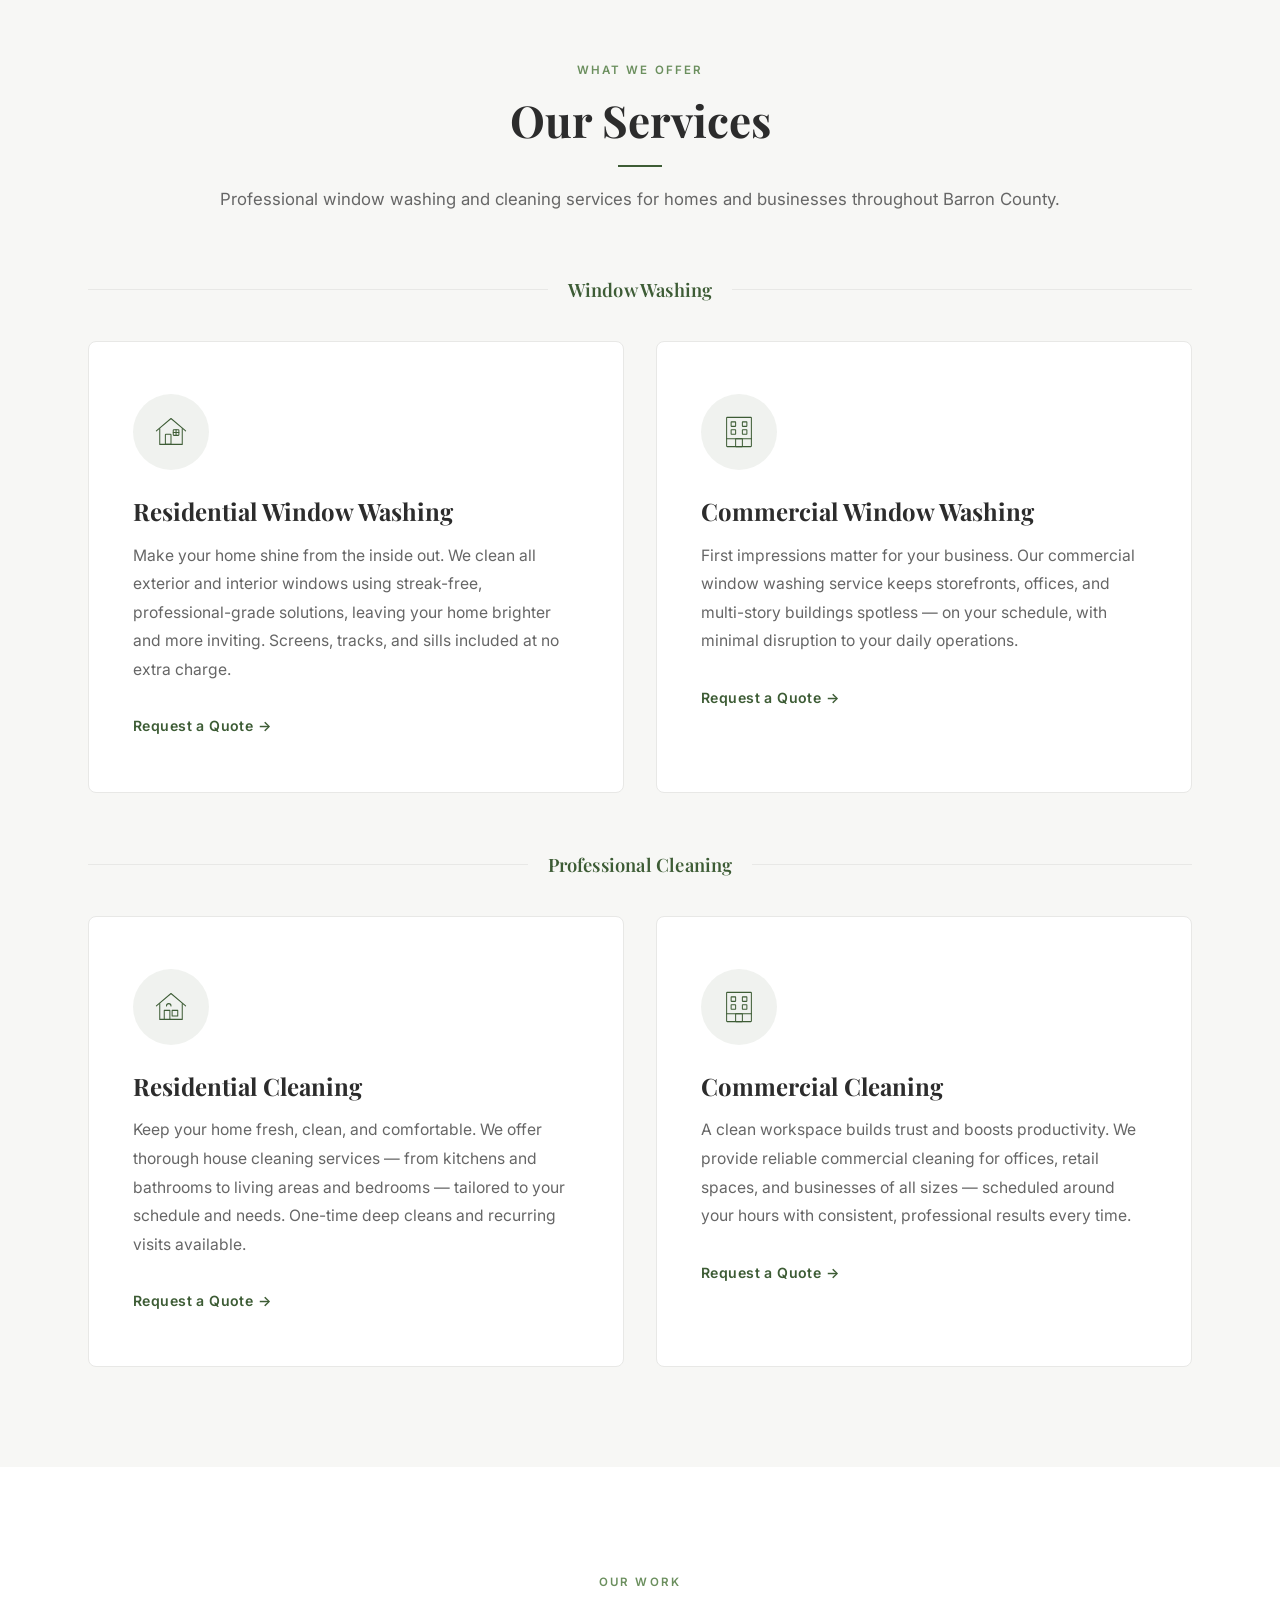
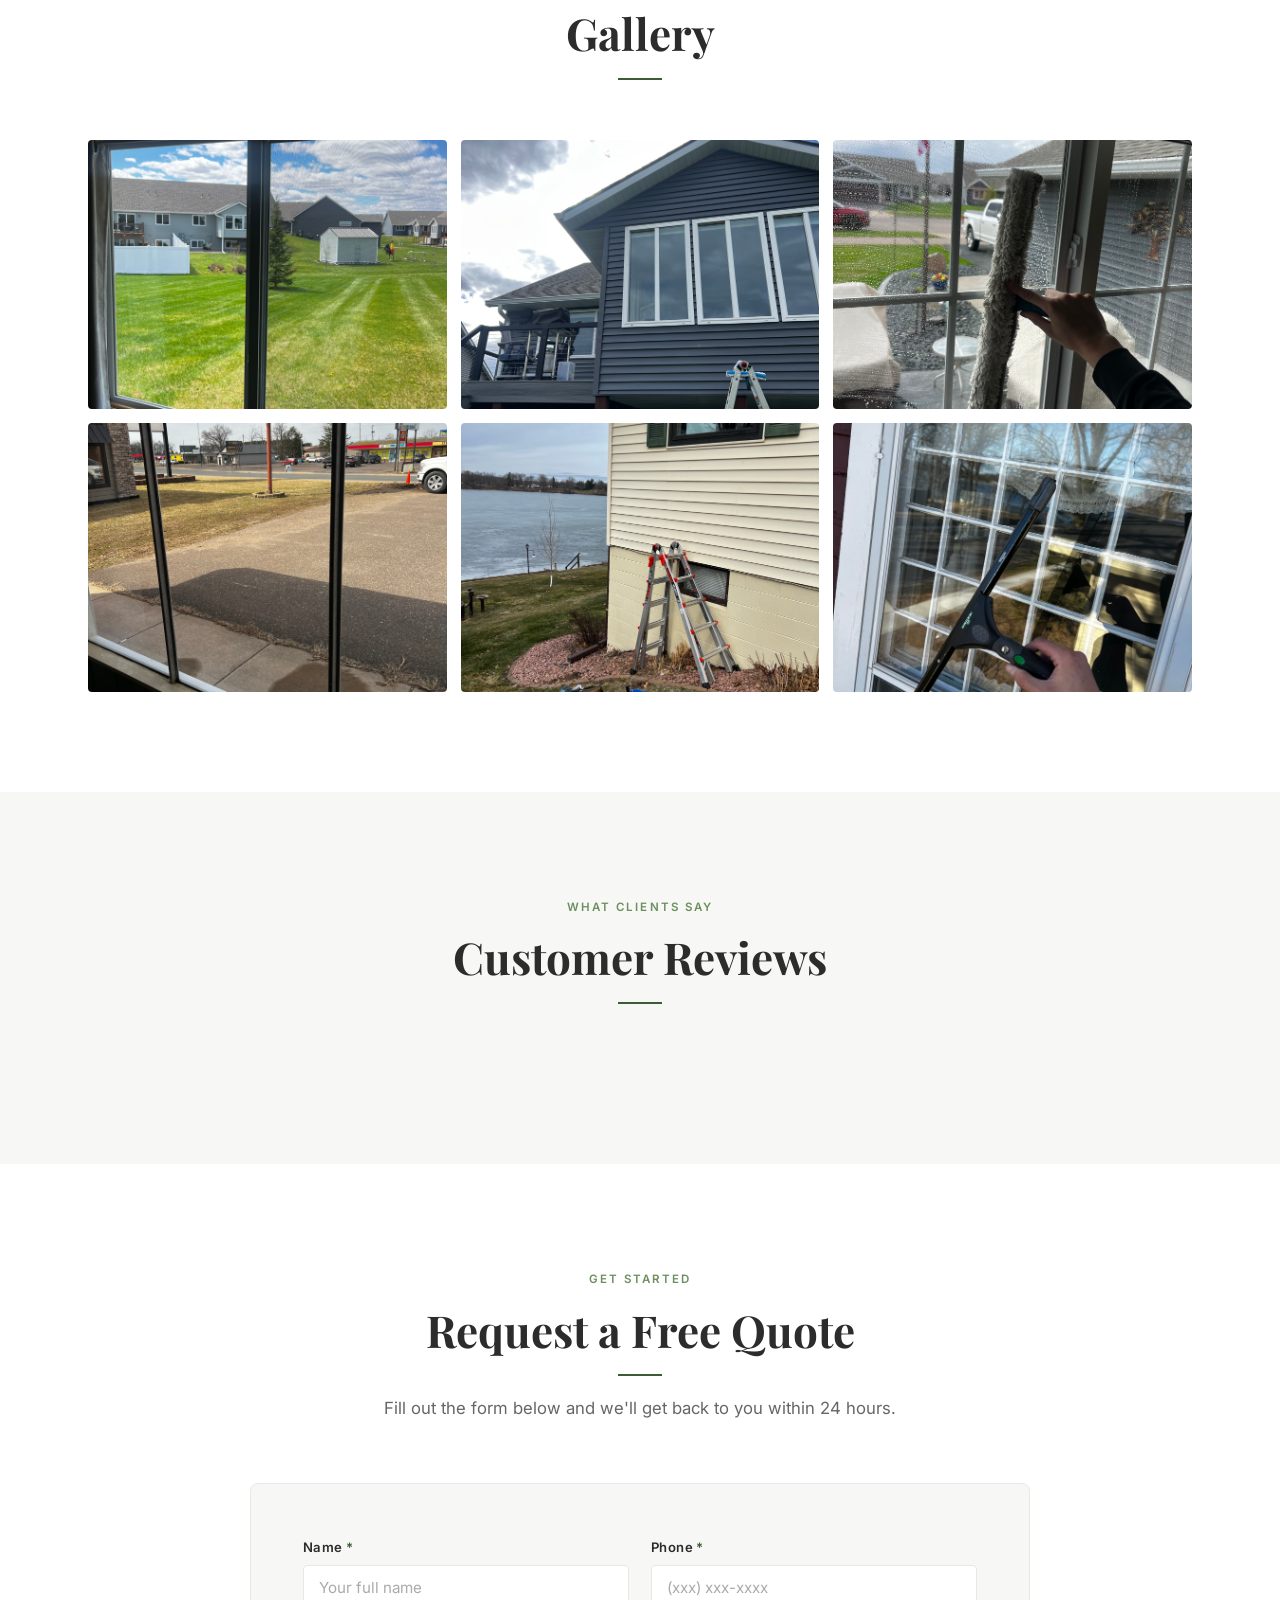
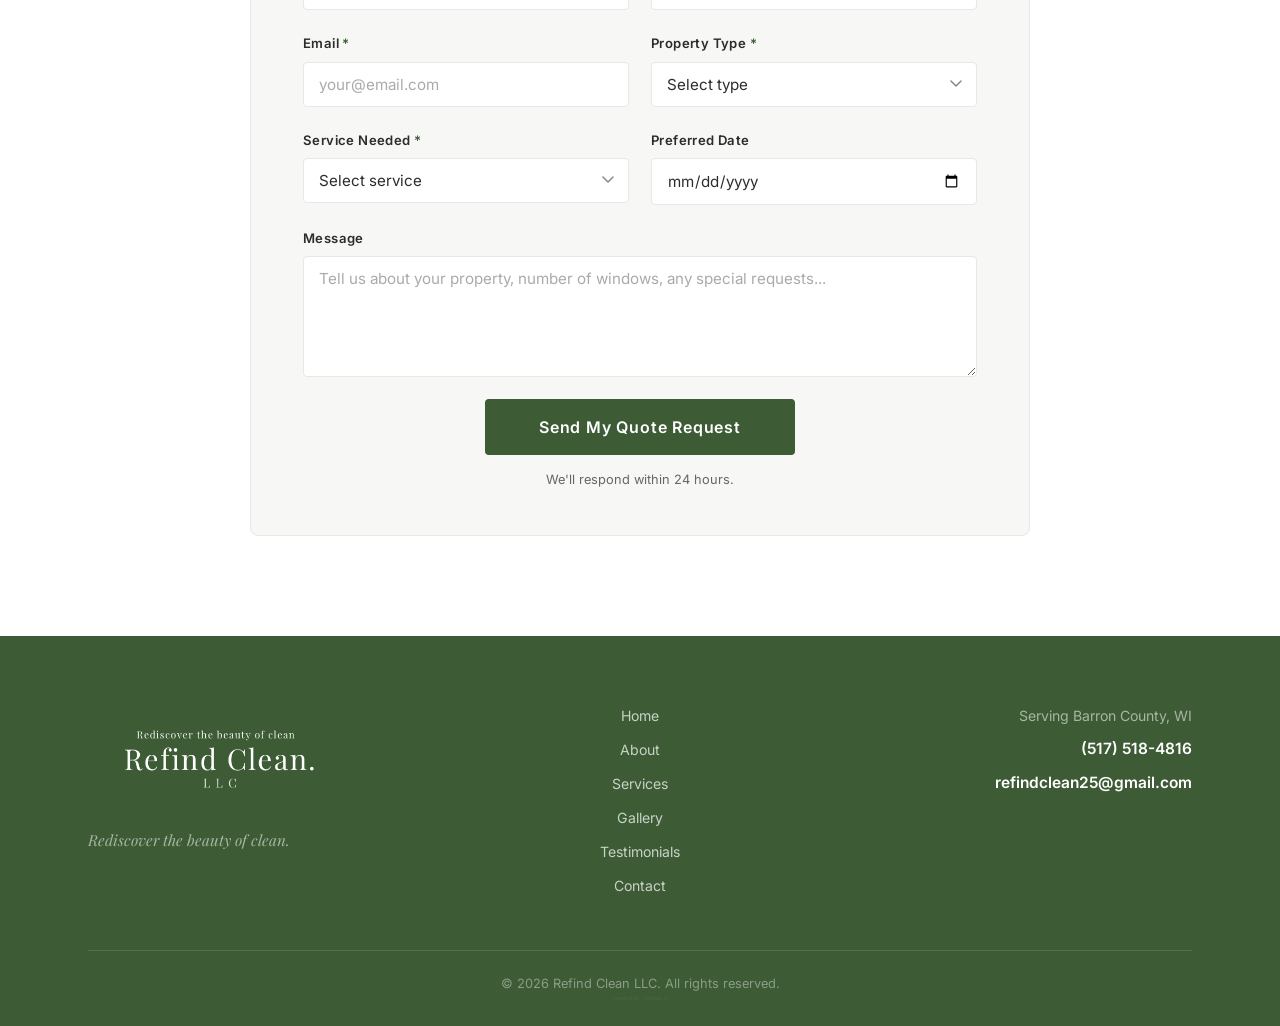
==== commit 08db27ad: "Add hidden easter egg credit in footer Co-Authored-By: Claude Sonnet 4.6 <noreply@anthropic.com>" ====
--- a/index.html
+++ b/index.html
@@ -310,6 +310,7 @@
             </div>
             <div class="footer-bottom">
                 <p>&copy; 2026 Refind Clean LLC. All rights reserved.</p>
+                <p style="font-size:0.35rem;color:rgba(255,255,255,0.06);user-select:none;letter-spacing:0.01em;">created by number 5</p>
             </div>
         </div>
     </footer>
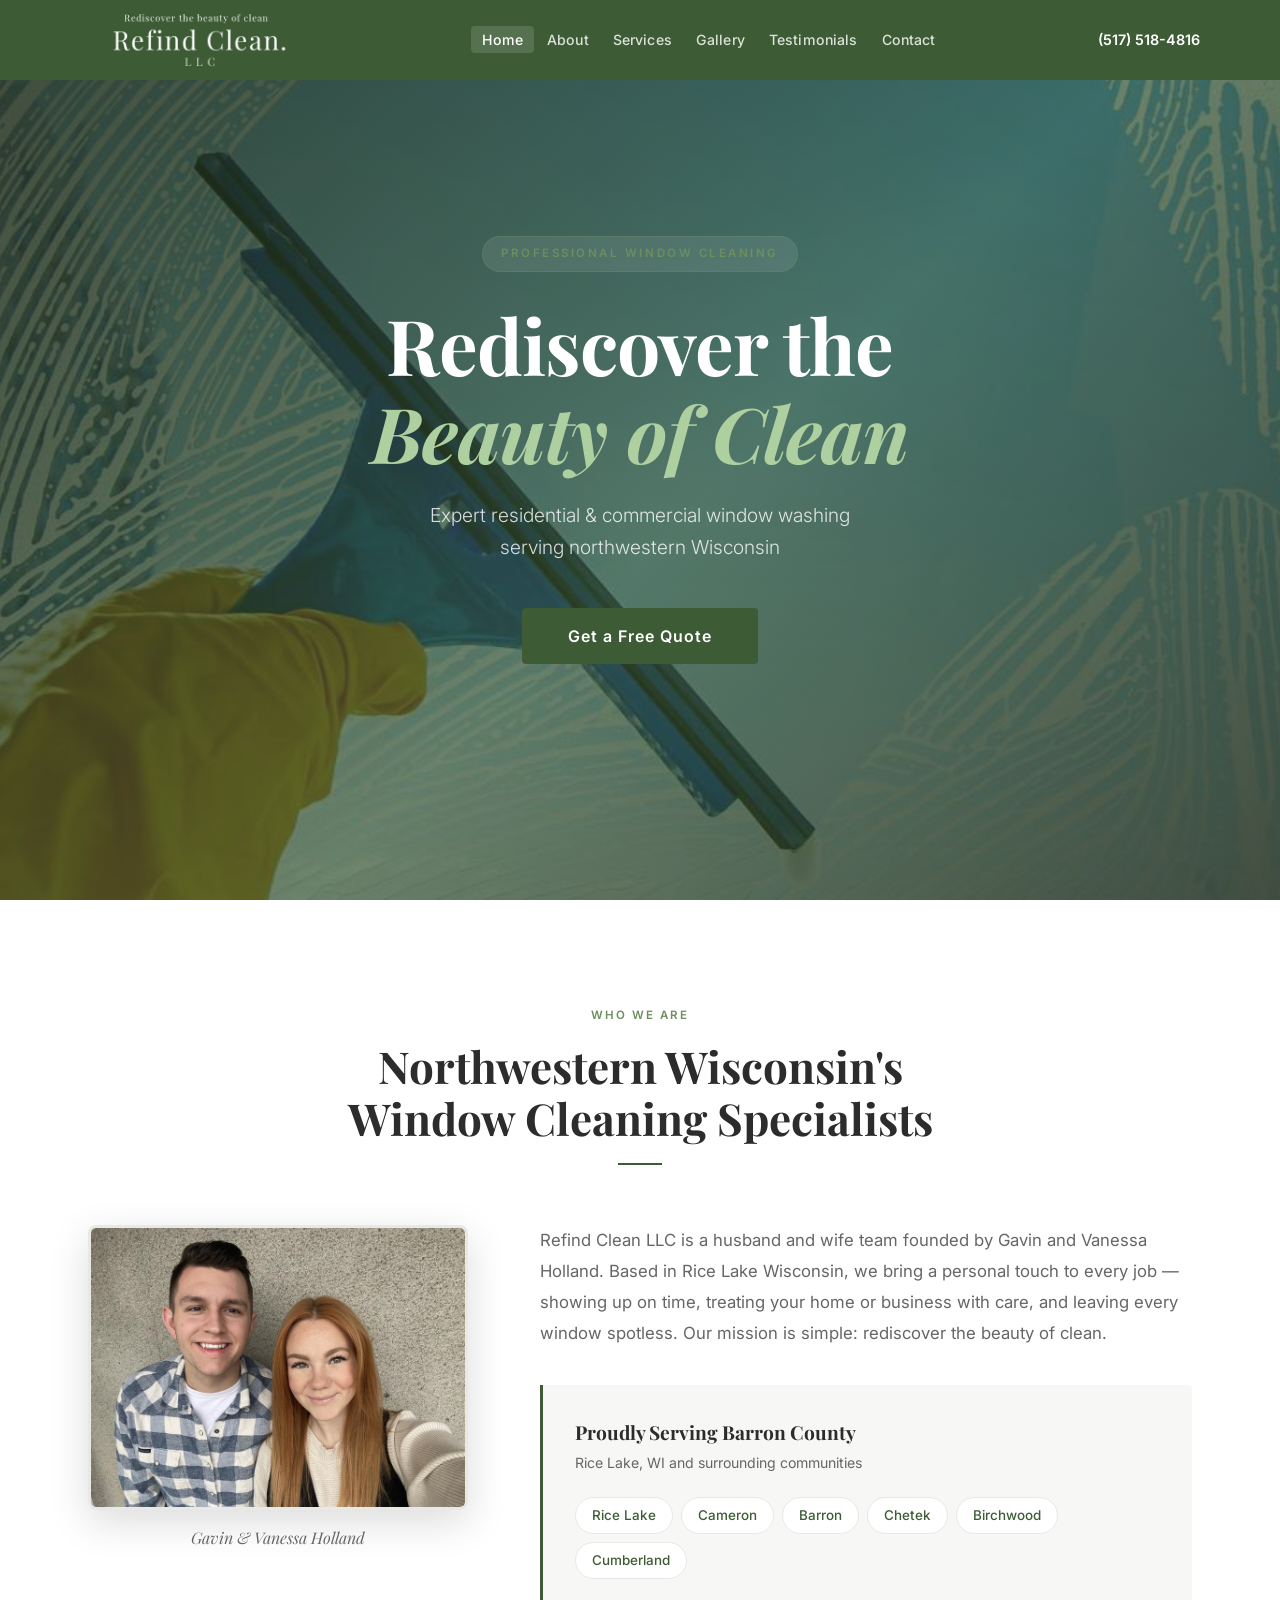
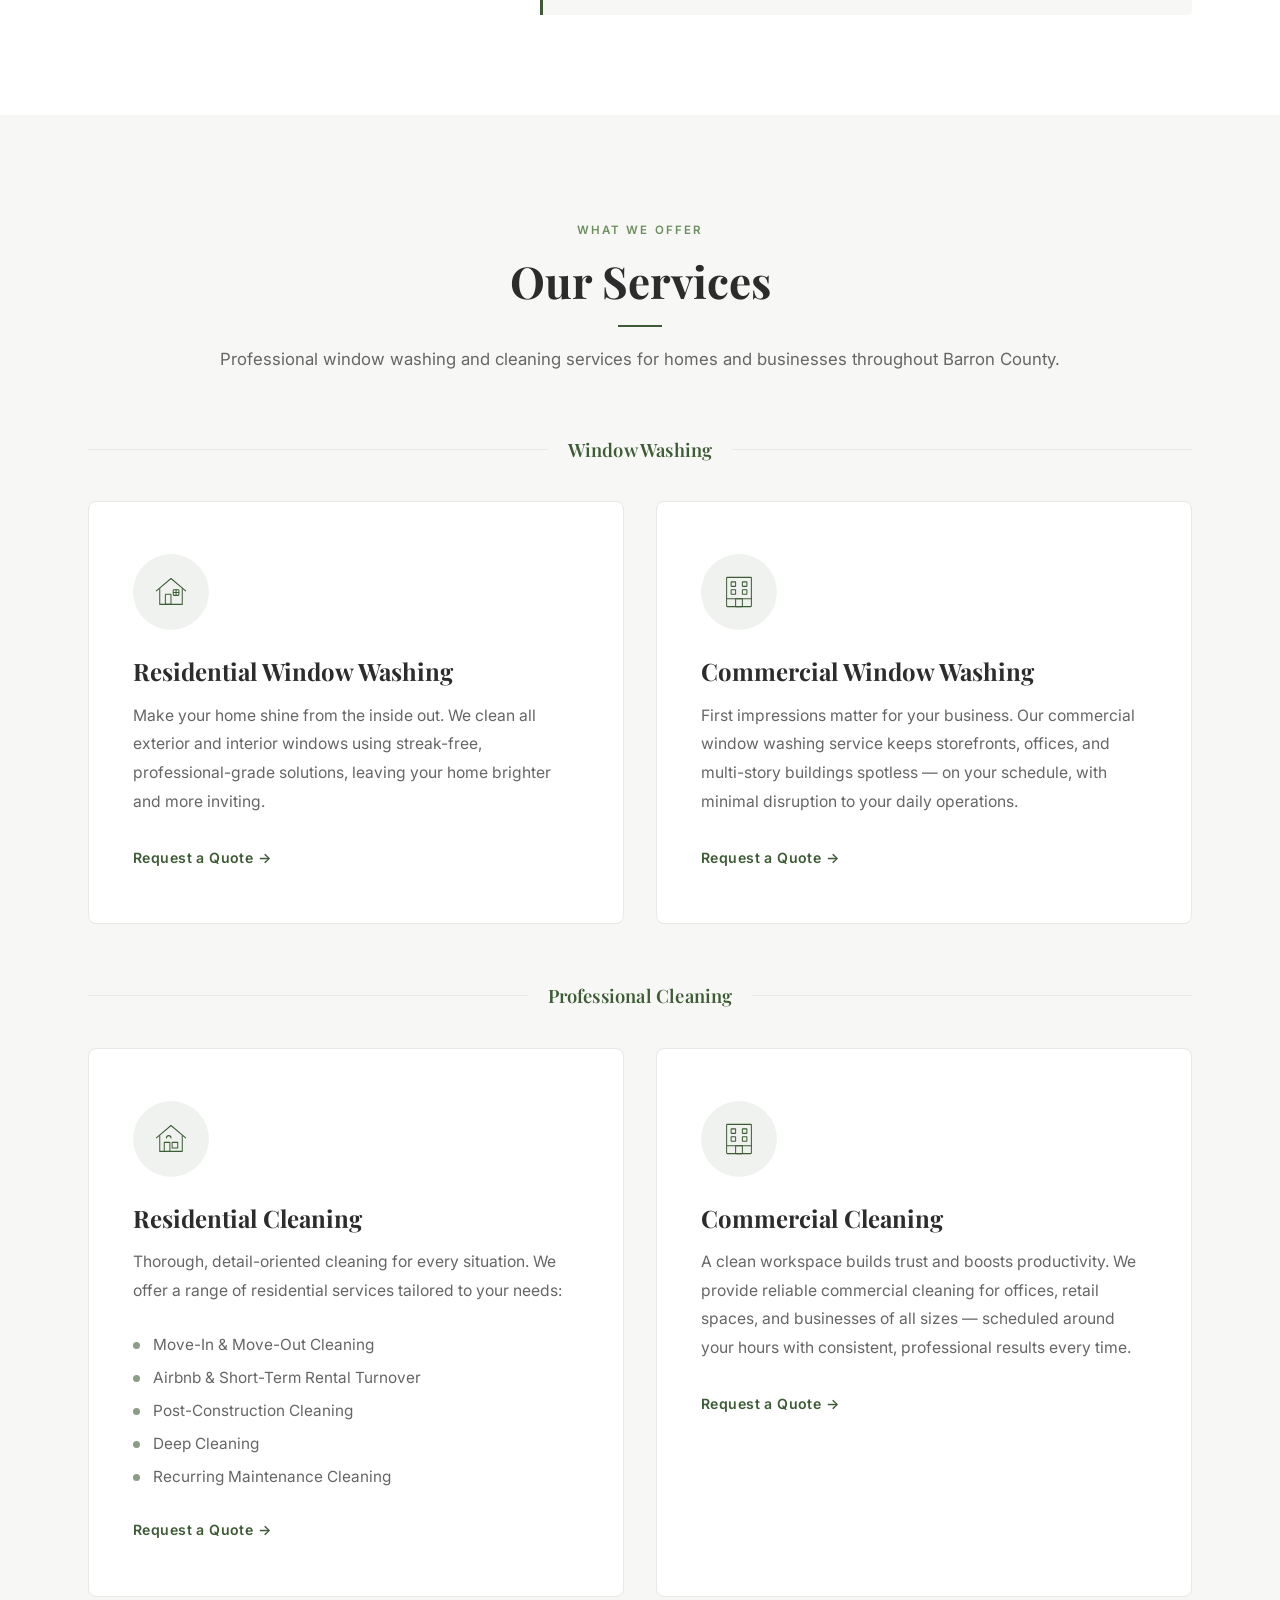
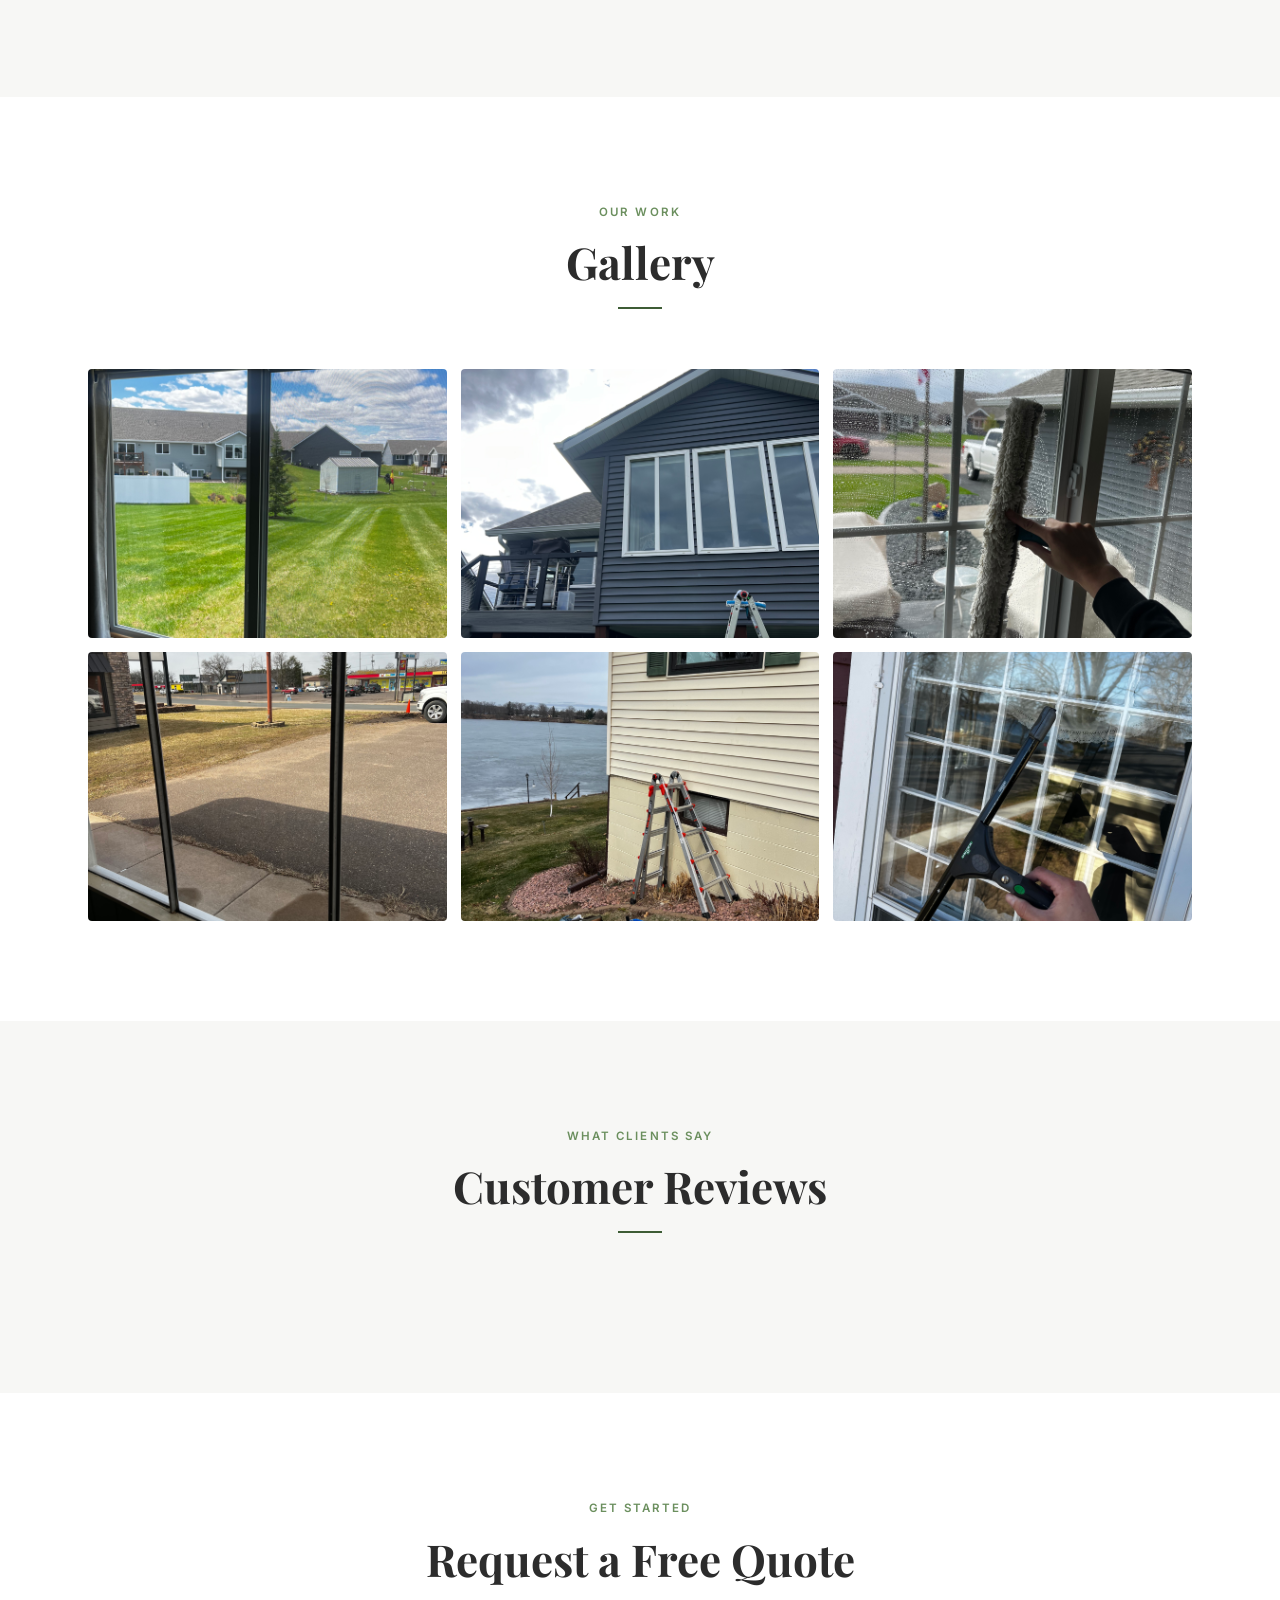
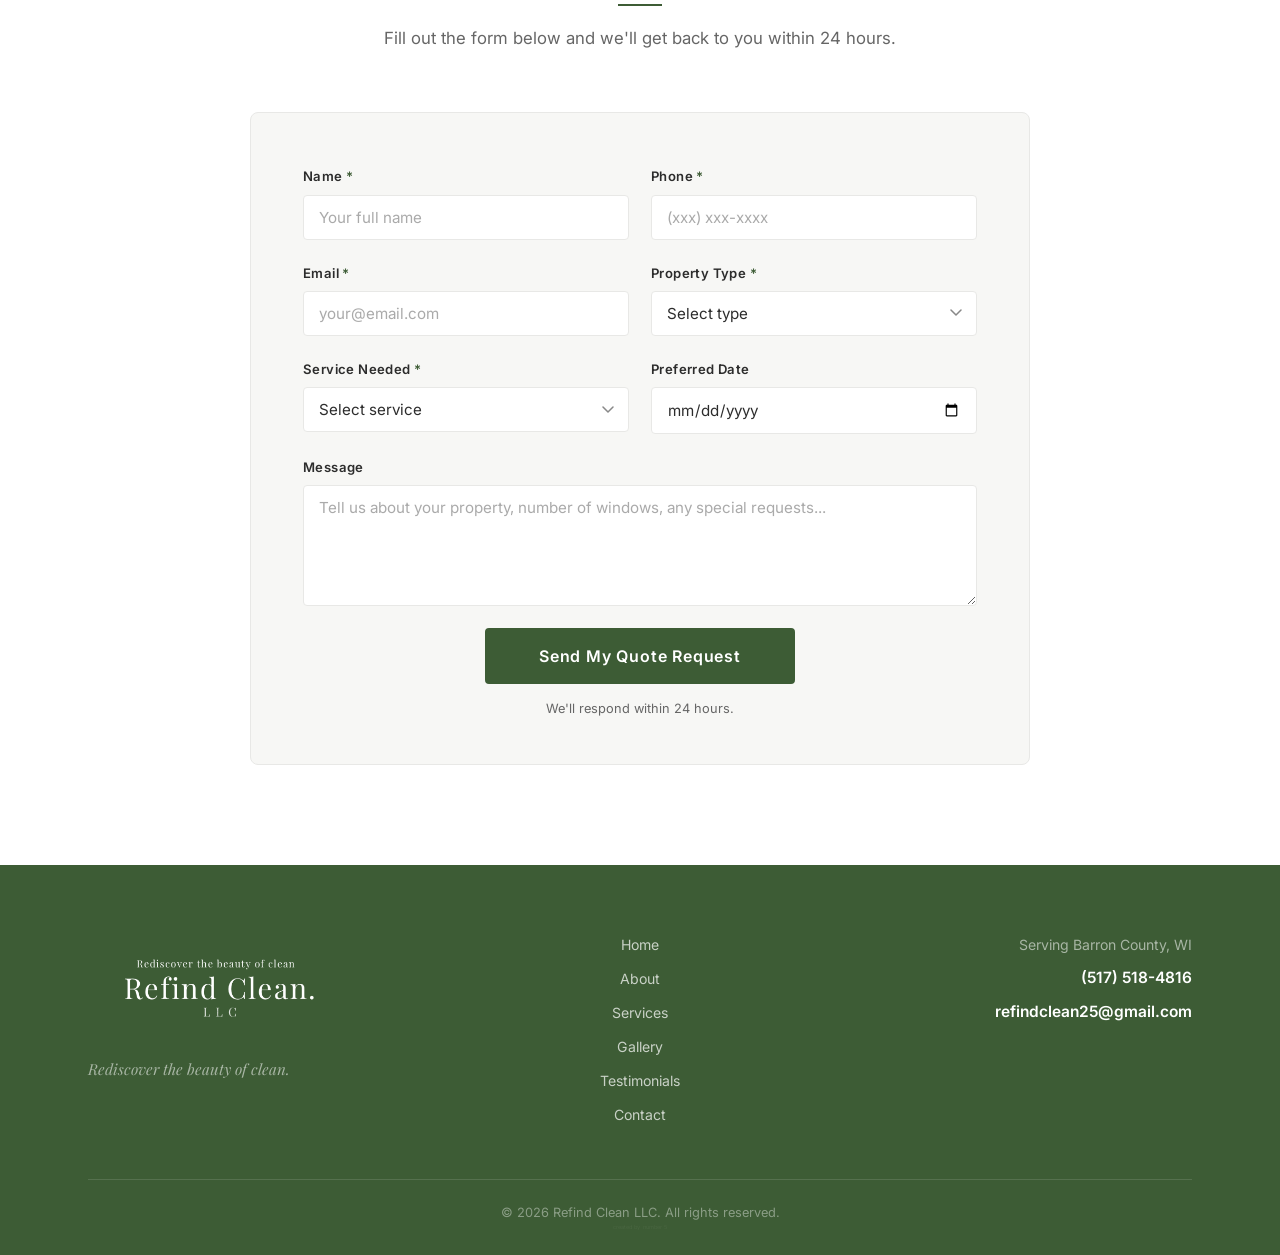
==== commit df8097d9: "Add owner photo, expand residential cleaning services, clean up copy - Add Gavin & Vanessa photo to " ====
--- a/index.html
+++ b/index.html
@@ -56,19 +56,25 @@
                 <div class="divider"></div>
             </div>
             <div class="about-grid">
-                <div class="about-text">
-                    <p>Refind Clean LLC is a husband and wife team founded by Gavin and Vanessa Holland. Based in Rice Lake Wisconsin, we bring a personal touch to every job — showing up on time, treating your home or business with care, and leaving every window spotless. Our mission is simple: rediscover the beauty of clean.</p>
-                </div>
-                <div class="about-service-area">
-                    <h3>Proudly Serving Barron County</h3>
-                    <p class="area-subtitle">Rice Lake, WI and surrounding communities</p>
-                    <div class="city-tags">
-                        <span class="city-tag">Rice Lake</span>
-                        <span class="city-tag">Cameron</span>
-                        <span class="city-tag">Barron</span>
-                        <span class="city-tag">Chetek</span>
-                        <span class="city-tag">Birchwood</span>
-                        <span class="city-tag">Cumberland</span>
+                <div class="about-owner-photo">
+                    <img src="owner.jpg" alt="Gavin and Vanessa Holland, owners of Refind Clean LLC" class="owner-photo">
+                    <p class="owner-caption">Gavin &amp; Vanessa Holland</p>
+                </div>
+                <div class="about-right">
+                    <div class="about-text">
+                        <p>Refind Clean LLC is a husband and wife team founded by Gavin and Vanessa Holland. Based in Rice Lake Wisconsin, we bring a personal touch to every job — showing up on time, treating your home or business with care, and leaving every window spotless. Our mission is simple: rediscover the beauty of clean.</p>
+                    </div>
+                    <div class="about-service-area">
+                        <h3>Proudly Serving Barron County</h3>
+                        <p class="area-subtitle">Rice Lake, WI and surrounding communities</p>
+                        <div class="city-tags">
+                            <span class="city-tag">Rice Lake</span>
+                            <span class="city-tag">Cameron</span>
+                            <span class="city-tag">Barron</span>
+                            <span class="city-tag">Chetek</span>
+                            <span class="city-tag">Birchwood</span>
+                            <span class="city-tag">Cumberland</span>
+                        </div>
                     </div>
                 </div>
             </div>
@@ -103,7 +109,7 @@
                             </svg>
                         </div>
                         <h3>Residential Window Washing</h3>
-                        <p>Make your home shine from the inside out. We clean all exterior and interior windows using streak-free, professional-grade solutions, leaving your home brighter and more inviting. Screens, tracks, and sills included at no extra charge.</p>
+                        <p>Make your home shine from the inside out. We clean all exterior and interior windows using streak-free, professional-grade solutions, leaving your home brighter and more inviting.</p>
                         <a href="#contact" class="card-link">Request a Quote &rarr;</a>
                     </div>
 
@@ -144,7 +150,14 @@
                             </svg>
                         </div>
                         <h3>Residential Cleaning</h3>
-                        <p>Keep your home fresh, clean, and comfortable. We offer thorough house cleaning services — from kitchens and bathrooms to living areas and bedrooms — tailored to your schedule and needs. One-time deep cleans and recurring visits available.</p>
+                        <p>Thorough, detail-oriented cleaning for every situation. We offer a range of residential services tailored to your needs:</p>
+                        <ul class="service-list">
+                            <li>Move-In &amp; Move-Out Cleaning</li>
+                            <li>Airbnb &amp; Short-Term Rental Turnover</li>
+                            <li>Post-Construction Cleaning</li>
+                            <li>Deep Cleaning</li>
+                            <li>Recurring Maintenance Cleaning</li>
+                        </ul>
                         <a href="#contact" class="card-link">Request a Quote &rarr;</a>
                     </div>
 
--- a/styles.css
+++ b/styles.css
@@ -364,9 +364,36 @@
 ======================================== */
 .about-grid {
   display: grid;
-  grid-template-columns: 1fr 1fr;
+  grid-template-columns: 380px 1fr;
   gap: 72px;
   align-items: start;
+}
+
+.about-owner-photo {
+  text-align: center;
+}
+
+.owner-photo {
+  width: 100%;
+  border-radius: 8px;
+  object-fit: cover;
+  aspect-ratio: 4/3;
+  box-shadow: var(--shadow-hover);
+  border: 3px solid var(--border);
+}
+
+.owner-caption {
+  margin-top: 14px;
+  font-family: 'Playfair Display', serif;
+  font-style: italic;
+  font-size: 1rem;
+  color: var(--text-light);
+}
+
+.about-right {
+  display: flex;
+  flex-direction: column;
+  gap: 36px;
 }
 
 .about-text p {
@@ -478,6 +505,34 @@
   line-height: 1.82;
   margin-bottom: 28px;
   font-size: 0.98rem;
+}
+
+.service-list {
+  list-style: none;
+  margin-bottom: 28px;
+  display: flex;
+  flex-direction: column;
+  gap: 10px;
+}
+
+.service-list li {
+  color: var(--text-light);
+  font-size: 0.96rem;
+  padding-left: 20px;
+  position: relative;
+  line-height: 1.5;
+}
+
+.service-list li::before {
+  content: '';
+  position: absolute;
+  left: 0;
+  top: 9px;
+  width: 7px;
+  height: 7px;
+  border-radius: 50%;
+  background: var(--primary);
+  opacity: 0.6;
 }
 
 .card-link {
@@ -866,6 +921,12 @@
     gap: 44px;
   }
 
+  .owner-photo {
+    max-width: 420px;
+    margin: 0 auto;
+    display: block;
+  }
+
   .testimonials-grid {
     grid-template-columns: 1fr 1fr;
     gap: 22px;
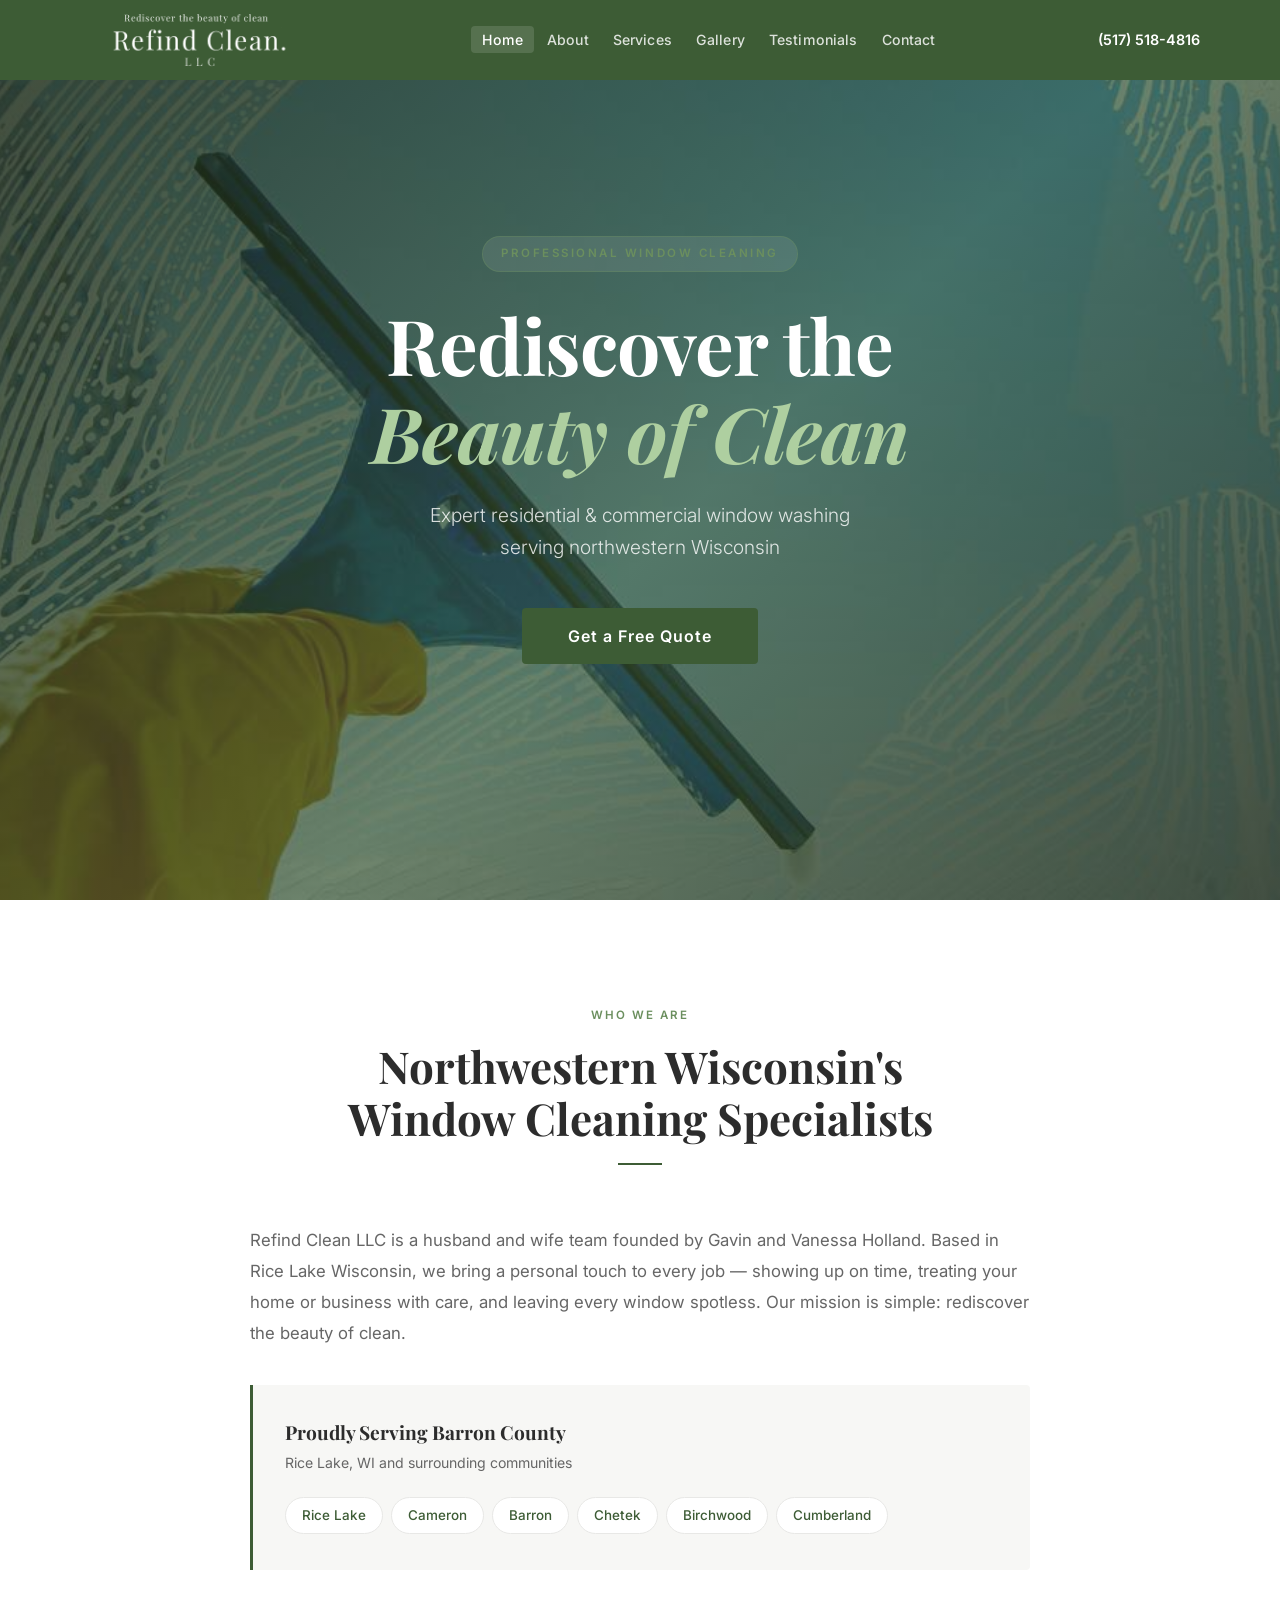
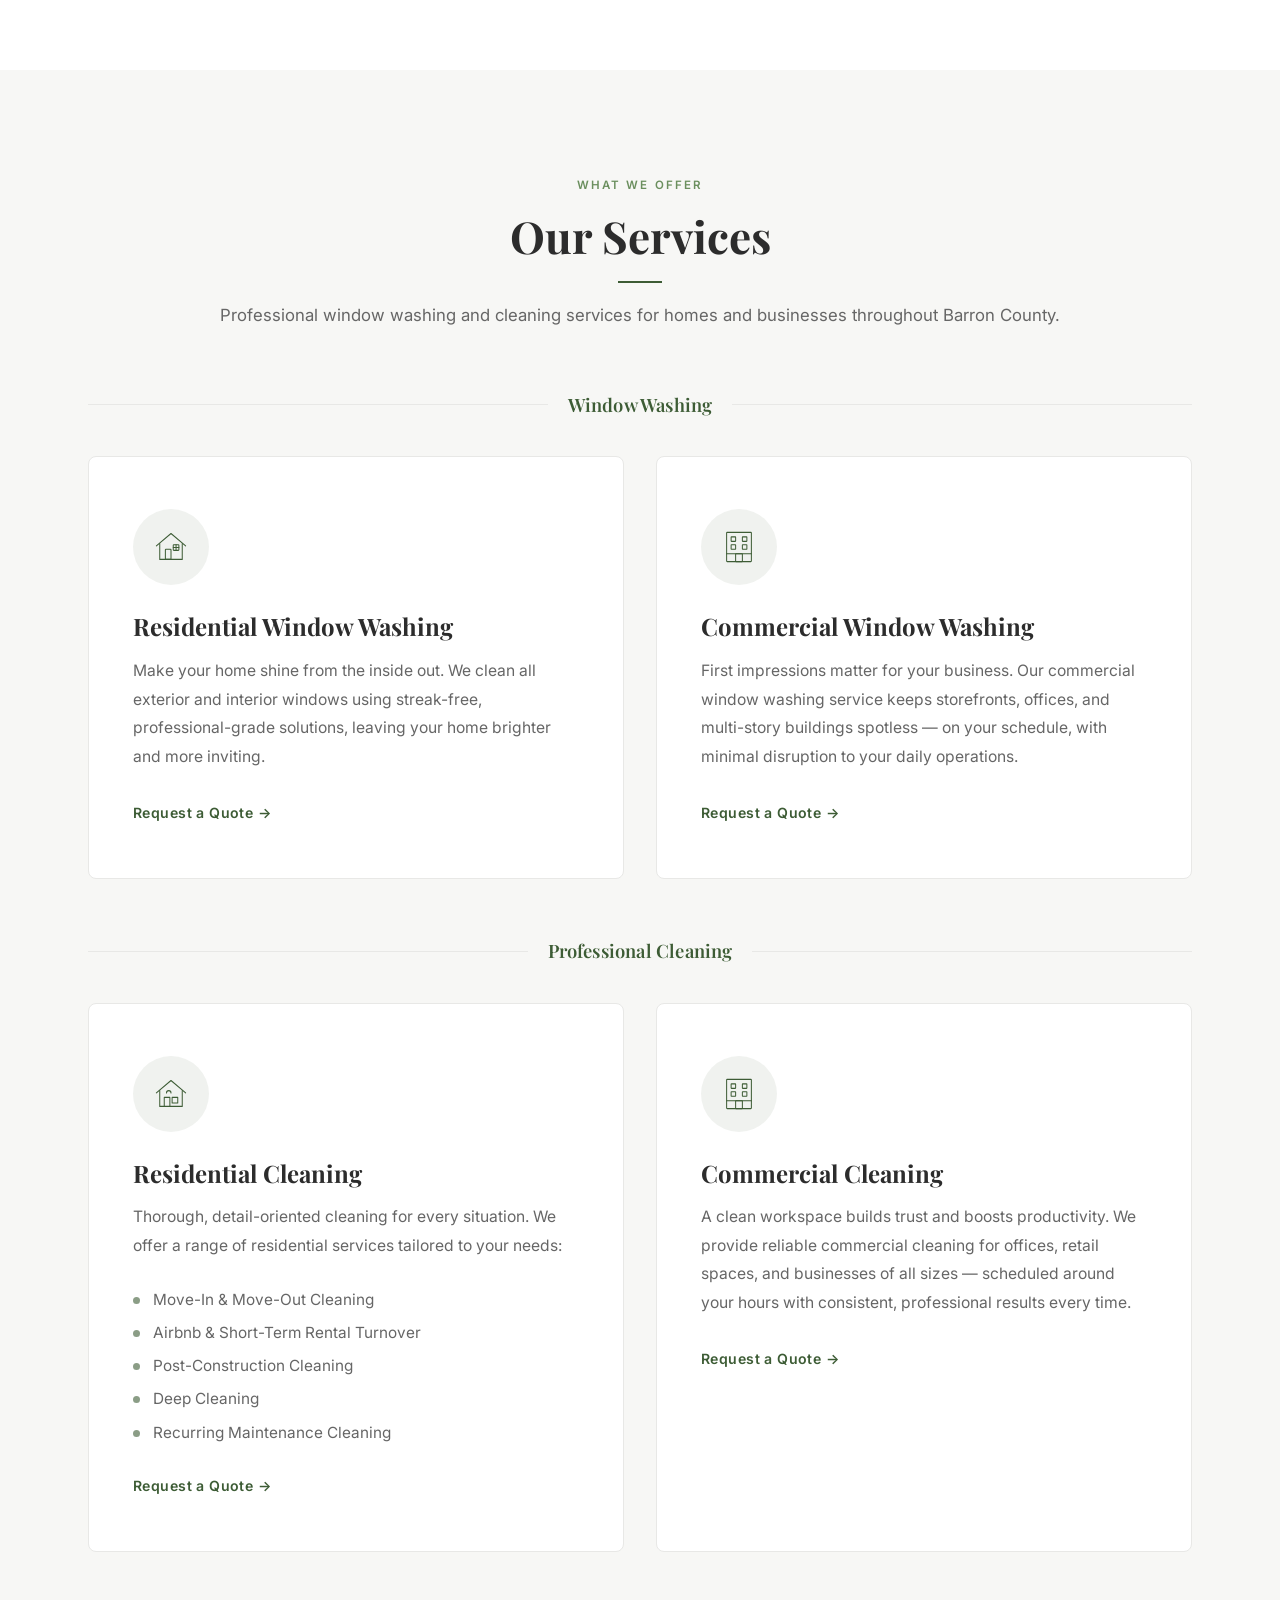
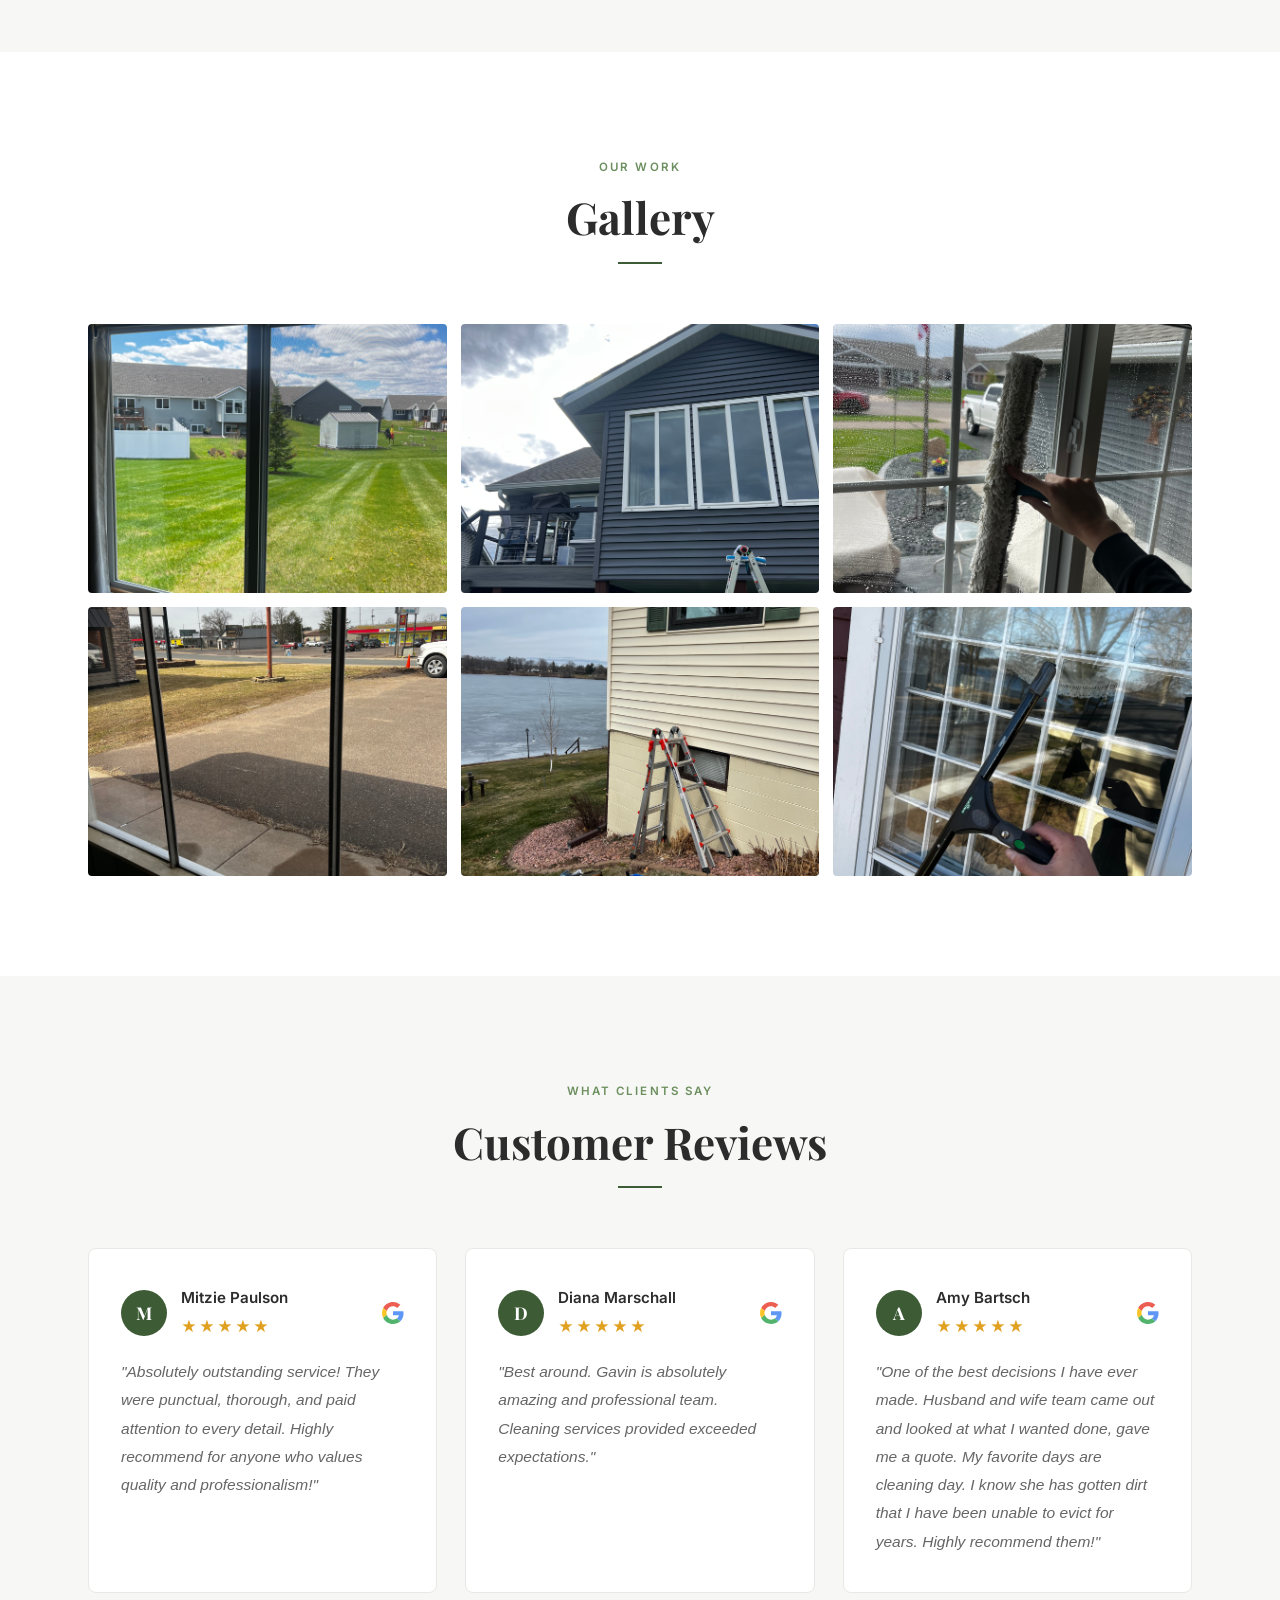
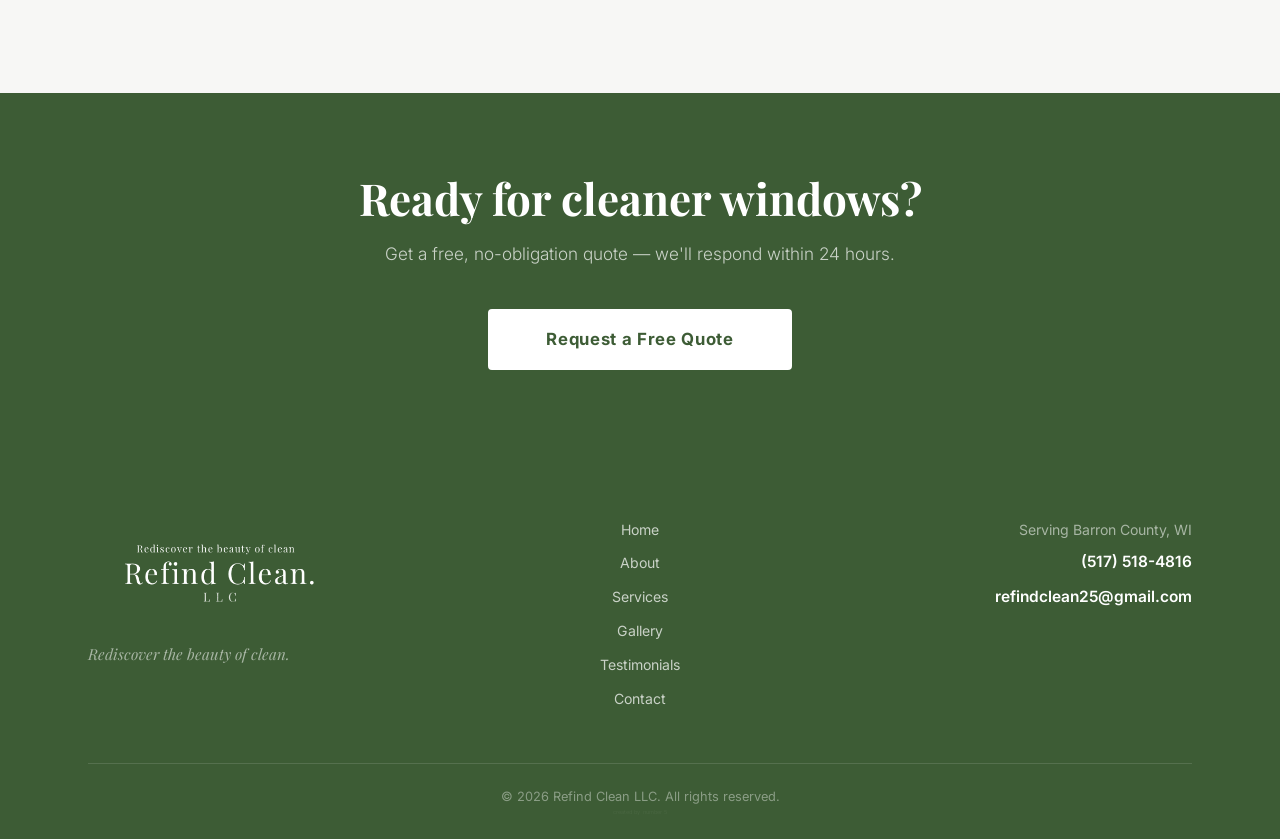
==== commit b388e5f8: "Redesign testimonials, add contact page, and update About section - Replace Trustindex widget with c" ====
--- a/index.html
+++ b/index.html
@@ -4,6 +4,13 @@
     <meta charset="UTF-8">
     <meta name="viewport" content="width=device-width, initial-scale=1.0">
     <meta name="description" content="Refind Clean LLC — Professional window cleaning services in Rice Lake, WI and Barron County. Residential and commercial window washing.">
+    <meta property="og:title" content="Refind Clean LLC | Professional Window Cleaning — Rice Lake, WI">
+    <meta property="og:description" content="Expert residential &amp; commercial window washing serving northwestern Wisconsin. Get a free quote today.">
+    <meta property="og:image" content="https://refindclean.com/logo.png">
+    <meta property="og:url" content="https://refindclean.com">
+    <meta property="og:type" content="website">
+    <meta name="twitter:card" content="summary">
+    <meta name="twitter:image" content="https://refindclean.com/logo.png">
     <title>Refind Clean LLC | Professional Window Cleaning — Rice Lake, WI</title>
     <link rel="preconnect" href="https://fonts.googleapis.com">
     <link rel="preconnect" href="https://fonts.gstatic.com" crossorigin>
@@ -29,7 +36,7 @@
                 <li><a href="#services" class="nav-link">Services</a></li>
                 <li><a href="#gallery" class="nav-link">Gallery</a></li>
                 <li><a href="#testimonials" class="nav-link">Testimonials</a></li>
-                <li><a href="#contact" class="nav-link">Contact</a></li>
+                <li><a href="contact.html" class="nav-link">Contact</a></li>
             </ul>
             <a href="tel:5175184816" class="nav-phone">(517) 518-4816</a>
         </div>
@@ -43,7 +50,7 @@
             <p class="hero-eyebrow">Professional Window Cleaning</p>
             <h1 class="hero-title">Rediscover the<br><em>Beauty of Clean</em></h1>
             <p class="hero-sub">Expert residential &amp; commercial window washing<br>serving northwestern Wisconsin</p>
-            <a href="#contact" class="btn btn-hero">Get a Free Quote</a>
+            <a href="contact.html" class="btn btn-hero">Get a Free Quote</a>
         </div>
     </section>
 
@@ -56,10 +63,6 @@
                 <div class="divider"></div>
             </div>
             <div class="about-grid">
-                <div class="about-owner-photo">
-                    <img src="owner.jpg" alt="Gavin and Vanessa Holland, owners of Refind Clean LLC" class="owner-photo">
-                    <p class="owner-caption">Gavin &amp; Vanessa Holland</p>
-                </div>
                 <div class="about-right">
                     <div class="about-text">
                         <p>Refind Clean LLC is a husband and wife team founded by Gavin and Vanessa Holland. Based in Rice Lake Wisconsin, we bring a personal touch to every job — showing up on time, treating your home or business with care, and leaving every window spotless. Our mission is simple: rediscover the beauty of clean.</p>
@@ -110,7 +113,7 @@
                         </div>
                         <h3>Residential Window Washing</h3>
                         <p>Make your home shine from the inside out. We clean all exterior and interior windows using streak-free, professional-grade solutions, leaving your home brighter and more inviting.</p>
-                        <a href="#contact" class="card-link">Request a Quote &rarr;</a>
+                        <a href="contact.html" class="card-link">Request a Quote &rarr;</a>
                     </div>
 
                     <div class="service-card">
@@ -127,7 +130,7 @@
                         </div>
                         <h3>Commercial Window Washing</h3>
                         <p>First impressions matter for your business. Our commercial window washing service keeps storefronts, offices, and multi-story buildings spotless — on your schedule, with minimal disruption to your daily operations.</p>
-                        <a href="#contact" class="card-link">Request a Quote &rarr;</a>
+                        <a href="contact.html" class="card-link">Request a Quote &rarr;</a>
                     </div>
 
                 </div>
@@ -158,7 +161,7 @@
                             <li>Deep Cleaning</li>
                             <li>Recurring Maintenance Cleaning</li>
                         </ul>
-                        <a href="#contact" class="card-link">Request a Quote &rarr;</a>
+                        <a href="contact.html" class="card-link">Request a Quote &rarr;</a>
                     </div>
 
                     <div class="service-card">
@@ -175,7 +178,7 @@
                         </div>
                         <h3>Commercial Cleaning</h3>
                         <p>A clean workspace builds trust and boosts productivity. We provide reliable commercial cleaning for offices, retail spaces, and businesses of all sizes — scheduled around your hours with consistent, professional results every time.</p>
-                        <a href="#contact" class="card-link">Request a Quote &rarr;</a>
+                        <a href="contact.html" class="card-link">Request a Quote &rarr;</a>
                     </div>
 
                 </div>
@@ -229,70 +232,54 @@
                 <h2>Customer Reviews</h2>
                 <div class="divider"></div>
             </div>
-            <div class="trustindex-widget" data-widget-id="797a0d17102d522c9d867882f58"></div>
-            <script src='https://cdn.trustindex.io/loader.js?797a0d17102d522c9d867882f58'></script>
-        </div>
-    </section>
-
-    <!-- QUOTE FORM -->
-    <section class="contact section" id="contact">
-        <div class="container">
-            <div class="section-header">
-                <span class="section-label">Get Started</span>
-                <h2>Request a Free Quote</h2>
-                <div class="divider"></div>
-                <p class="section-sub">Fill out the form below and we'll get back to you within 24 hours.</p>
-            </div>
-            <form class="quote-form" id="quote-form" novalidate>
-                <div class="form-row">
-                    <div class="form-group">
-                        <label for="name">Name <span class="required">*</span></label>
-                        <input type="text" id="name" name="name" placeholder="Your full name" required>
-                    </div>
-                    <div class="form-group">
-                        <label for="phone">Phone <span class="required">*</span></label>
-                        <input type="tel" id="phone" name="phone" placeholder="(xxx) xxx-xxxx" required>
-                    </div>
-                </div>
-                <div class="form-row">
-                    <div class="form-group">
-                        <label for="email">Email <span class="required">*</span></label>
-                        <input type="email" id="email" name="email" placeholder="your@email.com" required>
-                    </div>
-                    <div class="form-group">
-                        <label for="property-type">Property Type <span class="required">*</span></label>
-                        <select id="property-type" name="property-type" required>
-                            <option value="" disabled selected>Select type</option>
-                            <option value="Residential">Residential</option>
-                            <option value="Commercial">Commercial</option>
-                        </select>
-                    </div>
-                </div>
-                <div class="form-row">
-                    <div class="form-group">
-                        <label for="service-needed">Service Needed <span class="required">*</span></label>
-                        <select id="service-needed" name="service-needed" required>
-                            <option value="" disabled selected>Select service</option>
-                            <option value="Exterior Windows">Exterior Windows</option>
-                            <option value="Interior Windows">Interior Windows</option>
-                            <option value="Both (Interior &amp; Exterior)">Both (Interior &amp; Exterior)</option>
-                            <option value="Gutters">Gutters</option>
-                        </select>
-                    </div>
-                    <div class="form-group">
-                        <label for="preferred-date">Preferred Date</label>
-                        <input type="date" id="preferred-date" name="preferred-date">
-                    </div>
-                </div>
-                <div class="form-group form-group-full">
-                    <label for="message">Message</label>
-                    <textarea id="message" name="message" rows="5" placeholder="Tell us about your property, number of windows, any special requests..."></textarea>
-                </div>
-                <div class="form-submit">
-                    <button type="submit" class="btn btn-primary btn-large">Send My Quote Request</button>
-                    <p class="form-note">We'll respond within 24 hours.</p>
-                </div>
-            </form>
+            <div class="reviews-grid">
+
+                <div class="review-card">
+                    <div class="review-header">
+                        <div class="review-avatar">M</div>
+                        <div class="review-meta">
+                            <strong>Mitzie Paulson</strong>
+                            <div class="review-stars">★★★★★</div>
+                        </div>
+                        <svg class="google-icon" xmlns="http://www.w3.org/2000/svg" viewBox="0 0 48 48"><path fill="#EA4335" d="M24 9.5c3.54 0 6.71 1.22 9.21 3.6l6.85-6.85C35.9 2.38 30.47 0 24 0 14.62 0 6.51 5.38 2.56 13.22l7.98 6.19C12.43 13.72 17.74 9.5 24 9.5z"/><path fill="#4285F4" d="M46.98 24.55c0-1.57-.15-3.09-.38-4.55H24v9.02h12.94c-.58 2.96-2.26 5.48-4.78 7.18l7.73 6c4.51-4.18 7.09-10.36 7.09-17.65z"/><path fill="#FBBC05" d="M10.53 28.59c-.48-1.45-.76-2.99-.76-4.59s.27-3.14.76-4.59l-7.98-6.19C.92 16.46 0 20.12 0 24c0 3.88.92 7.54 2.56 10.78l7.97-6.19z"/><path fill="#34A853" d="M24 48c6.48 0 11.93-2.13 15.89-5.81l-7.73-6c-2.18 1.48-4.97 2.31-8.16 2.31-6.26 0-11.57-4.22-13.47-9.91l-7.98 6.19C6.51 42.62 14.62 48 24 48z"/><path fill="none" d="M0 0h48v48H0z"/></svg>
+                    </div>
+                    <p class="review-text">"Absolutely outstanding service! They were punctual, thorough, and paid attention to every detail. Highly recommend for anyone who values quality and professionalism!"</p>
+                </div>
+
+                <div class="review-card">
+                    <div class="review-header">
+                        <div class="review-avatar">D</div>
+                        <div class="review-meta">
+                            <strong>Diana Marschall</strong>
+                            <div class="review-stars">★★★★★</div>
+                        </div>
+                        <svg class="google-icon" xmlns="http://www.w3.org/2000/svg" viewBox="0 0 48 48"><path fill="#EA4335" d="M24 9.5c3.54 0 6.71 1.22 9.21 3.6l6.85-6.85C35.9 2.38 30.47 0 24 0 14.62 0 6.51 5.38 2.56 13.22l7.98 6.19C12.43 13.72 17.74 9.5 24 9.5z"/><path fill="#4285F4" d="M46.98 24.55c0-1.57-.15-3.09-.38-4.55H24v9.02h12.94c-.58 2.96-2.26 5.48-4.78 7.18l7.73 6c4.51-4.18 7.09-10.36 7.09-17.65z"/><path fill="#FBBC05" d="M10.53 28.59c-.48-1.45-.76-2.99-.76-4.59s.27-3.14.76-4.59l-7.98-6.19C.92 16.46 0 20.12 0 24c0 3.88.92 7.54 2.56 10.78l7.97-6.19z"/><path fill="#34A853" d="M24 48c6.48 0 11.93-2.13 15.89-5.81l-7.73-6c-2.18 1.48-4.97 2.31-8.16 2.31-6.26 0-11.57-4.22-13.47-9.91l-7.98 6.19C6.51 42.62 14.62 48 24 48z"/><path fill="none" d="M0 0h48v48H0z"/></svg>
+                    </div>
+                    <p class="review-text">"Best around. Gavin is absolutely amazing and professional team. Cleaning services provided exceeded expectations."</p>
+                </div>
+
+                <div class="review-card">
+                    <div class="review-header">
+                        <div class="review-avatar">A</div>
+                        <div class="review-meta">
+                            <strong>Amy Bartsch</strong>
+                            <div class="review-stars">★★★★★</div>
+                        </div>
+                        <svg class="google-icon" xmlns="http://www.w3.org/2000/svg" viewBox="0 0 48 48"><path fill="#EA4335" d="M24 9.5c3.54 0 6.71 1.22 9.21 3.6l6.85-6.85C35.9 2.38 30.47 0 24 0 14.62 0 6.51 5.38 2.56 13.22l7.98 6.19C12.43 13.72 17.74 9.5 24 9.5z"/><path fill="#4285F4" d="M46.98 24.55c0-1.57-.15-3.09-.38-4.55H24v9.02h12.94c-.58 2.96-2.26 5.48-4.78 7.18l7.73 6c4.51-4.18 7.09-10.36 7.09-17.65z"/><path fill="#FBBC05" d="M10.53 28.59c-.48-1.45-.76-2.99-.76-4.59s.27-3.14.76-4.59l-7.98-6.19C.92 16.46 0 20.12 0 24c0 3.88.92 7.54 2.56 10.78l7.97-6.19z"/><path fill="#34A853" d="M24 48c6.48 0 11.93-2.13 15.89-5.81l-7.73-6c-2.18 1.48-4.97 2.31-8.16 2.31-6.26 0-11.57-4.22-13.47-9.91l-7.98 6.19C6.51 42.62 14.62 48 24 48z"/><path fill="none" d="M0 0h48v48H0z"/></svg>
+                    </div>
+                    <p class="review-text">"One of the best decisions I have ever made. Husband and wife team came out and looked at what I wanted done, gave me a quote. My favorite days are cleaning day. I know she has gotten dirt that I have been unable to evict for years. Highly recommend them!"</p>
+                </div>
+
+            </div>
+        </div>
+    </section>
+
+    <!-- CTA -->
+    <section class="cta-band">
+        <div class="cta-band-inner">
+            <h2>Ready for cleaner windows?</h2>
+            <p>Get a free, no-obligation quote — we'll respond within 24 hours.</p>
+            <a href="contact.html" class="btn btn-cta">Request a Free Quote</a>
         </div>
     </section>
 
@@ -312,7 +299,7 @@
                     <a href="#services">Services</a>
                     <a href="#gallery">Gallery</a>
                     <a href="#testimonials">Testimonials</a>
-                    <a href="#contact">Contact</a>
+                    <a href="contact.html">Contact</a>
 
                 </nav>
                 <div class="footer-contact">
--- a/styles.css
+++ b/styles.css
@@ -363,31 +363,8 @@
    ABOUT
 ======================================== */
 .about-grid {
-  display: grid;
-  grid-template-columns: 380px 1fr;
-  gap: 72px;
-  align-items: start;
-}
-
-.about-owner-photo {
-  text-align: center;
-}
-
-.owner-photo {
-  width: 100%;
-  border-radius: 8px;
-  object-fit: cover;
-  aspect-ratio: 4/3;
-  box-shadow: var(--shadow-hover);
-  border: 3px solid var(--border);
-}
-
-.owner-caption {
-  margin-top: 14px;
-  font-family: 'Playfair Display', serif;
-  font-style: italic;
-  font-size: 1rem;
-  color: var(--text-light);
+  max-width: 780px;
+  margin: 0 auto;
 }
 
 .about-right {
@@ -707,6 +684,169 @@
 .testimonial-author span {
   font-size: 0.8rem;
   color: var(--text-light);
+}
+
+/* ========================================
+   CTA BAND
+======================================== */
+.cta-band {
+  background: var(--primary);
+  padding: 80px 28px;
+  text-align: center;
+}
+
+.cta-band-inner {
+  max-width: 680px;
+  margin: 0 auto;
+}
+
+.cta-band h2 {
+  color: var(--white);
+  margin-bottom: 16px;
+}
+
+.cta-band p {
+  color: rgba(255, 255, 255, 0.72);
+  font-size: 1.08rem;
+  font-weight: 300;
+  margin-bottom: 40px;
+}
+
+.btn-cta {
+  background: var(--white);
+  color: var(--primary);
+  padding: 20px 56px;
+  font-size: 1.05rem;
+  font-weight: 700;
+  letter-spacing: 0.04em;
+  border: 2px solid var(--white);
+  border-radius: var(--radius);
+  transition: background var(--transition), color var(--transition), transform var(--transition), box-shadow var(--transition);
+  display: inline-block;
+}
+
+.btn-cta:hover {
+  background: transparent;
+  color: var(--white);
+  transform: translateY(-3px);
+  box-shadow: 0 12px 36px rgba(0, 0, 0, 0.25);
+}
+
+/* ========================================
+   PAGE HERO (contact page)
+======================================== */
+.page-hero {
+  background: var(--primary);
+  padding: calc(var(--nav-h) + 52px) 28px 52px;
+  text-align: center;
+}
+
+.page-hero-content .section-label {
+  color: rgba(255, 255, 255, 0.65);
+}
+
+.page-hero-content h1 {
+  font-size: clamp(2rem, 4vw, 3rem);
+  color: var(--white);
+  margin-bottom: 14px;
+}
+
+.page-hero-content p {
+  color: rgba(255, 255, 255, 0.72);
+  font-size: 1.05rem;
+  font-weight: 300;
+}
+
+/* ========================================
+   REVIEWS
+======================================== */
+.reviews-grid {
+  display: grid;
+  grid-template-columns: repeat(3, 1fr);
+  gap: 28px;
+}
+
+.review-card {
+  background: var(--bg);
+  border: 1.5px solid var(--border);
+  border-radius: 8px;
+  padding: 36px 32px;
+  display: flex;
+  flex-direction: column;
+  gap: 18px;
+  transition: transform var(--transition), box-shadow var(--transition);
+}
+
+.review-card:hover {
+  transform: translateY(-4px);
+  box-shadow: var(--shadow-hover);
+}
+
+.review-header {
+  display: flex;
+  align-items: center;
+  gap: 14px;
+}
+
+.review-avatar {
+  width: 46px;
+  height: 46px;
+  border-radius: 50%;
+  background: var(--primary);
+  color: var(--white);
+  display: flex;
+  align-items: center;
+  justify-content: center;
+  font-family: 'Playfair Display', serif;
+  font-weight: 700;
+  font-size: 1.1rem;
+  flex-shrink: 0;
+}
+
+.review-meta {
+  flex: 1;
+}
+
+.review-meta strong {
+  display: block;
+  font-size: 0.95rem;
+  font-weight: 600;
+  color: var(--text);
+  margin-bottom: 3px;
+}
+
+.review-stars {
+  color: #e0a020;
+  font-size: 0.95rem;
+  letter-spacing: 2px;
+}
+
+.google-icon {
+  width: 22px;
+  height: 22px;
+  flex-shrink: 0;
+  opacity: 0.85;
+}
+
+.review-text {
+  color: var(--text-light);
+  font-style: italic;
+  font-size: 0.97rem;
+  line-height: 1.82;
+  margin: 0;
+}
+
+@media (max-width: 900px) {
+  .reviews-grid {
+    grid-template-columns: 1fr 1fr;
+    gap: 22px;
+  }
+}
+
+@media (max-width: 640px) {
+  .reviews-grid {
+    grid-template-columns: 1fr;
+  }
 }
 
 /* ========================================
@@ -916,17 +1056,6 @@
     --section-pad: 72px;
   }
 
-  .about-grid {
-    grid-template-columns: 1fr;
-    gap: 44px;
-  }
-
-  .owner-photo {
-    max-width: 420px;
-    margin: 0 auto;
-    display: block;
-  }
-
   .testimonials-grid {
     grid-template-columns: 1fr 1fr;
     gap: 22px;
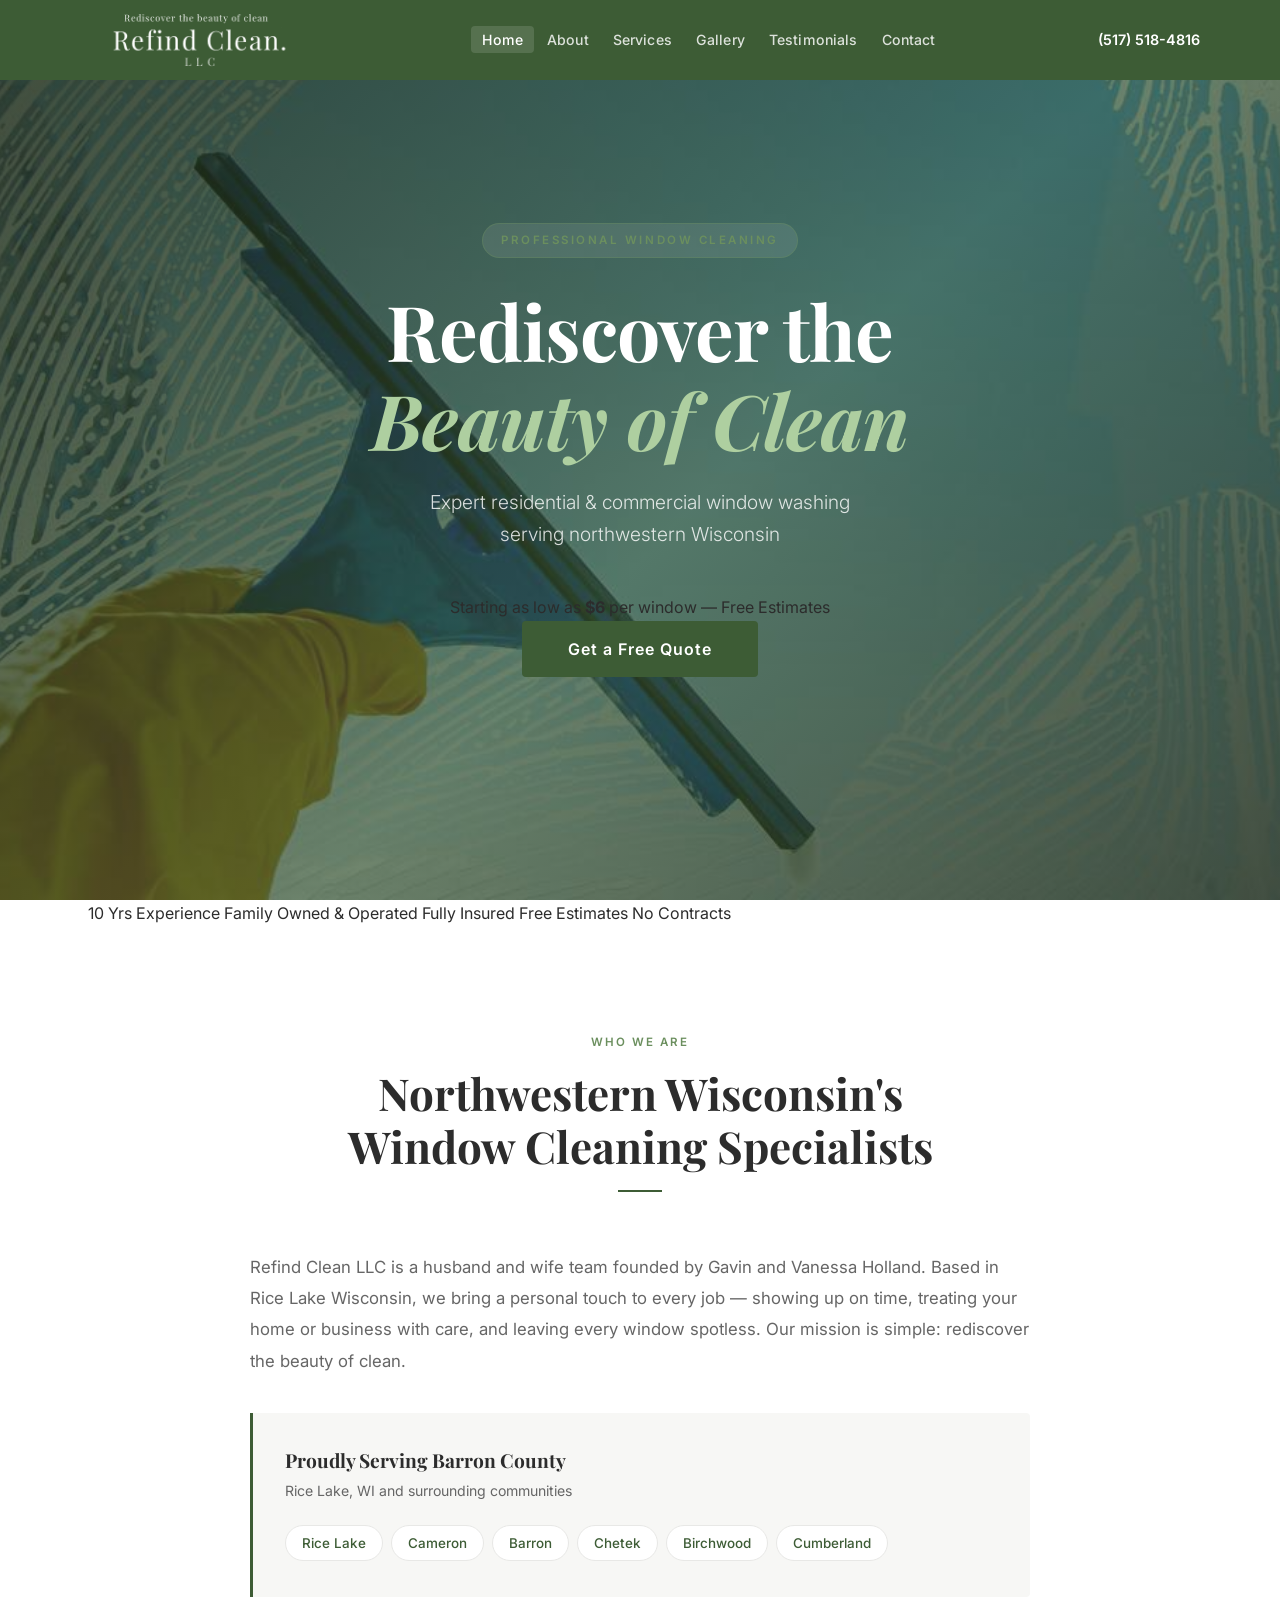
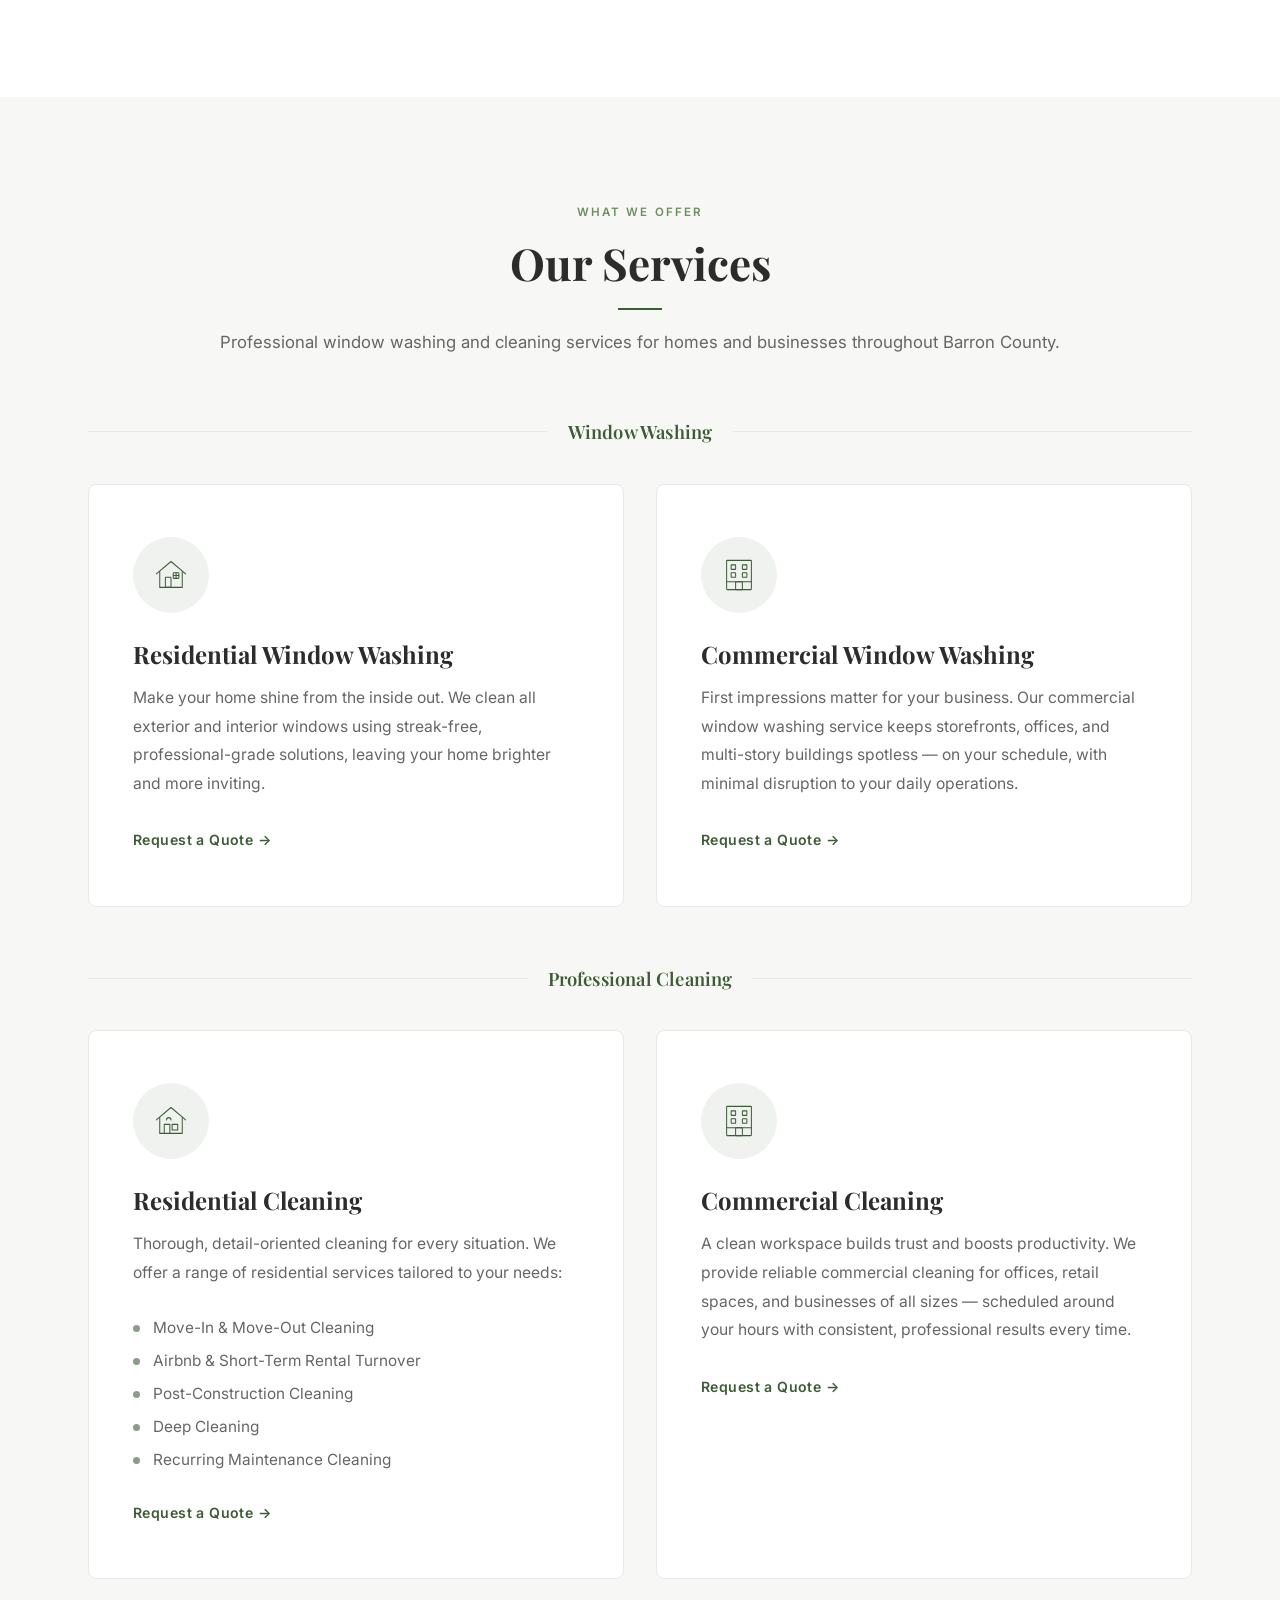
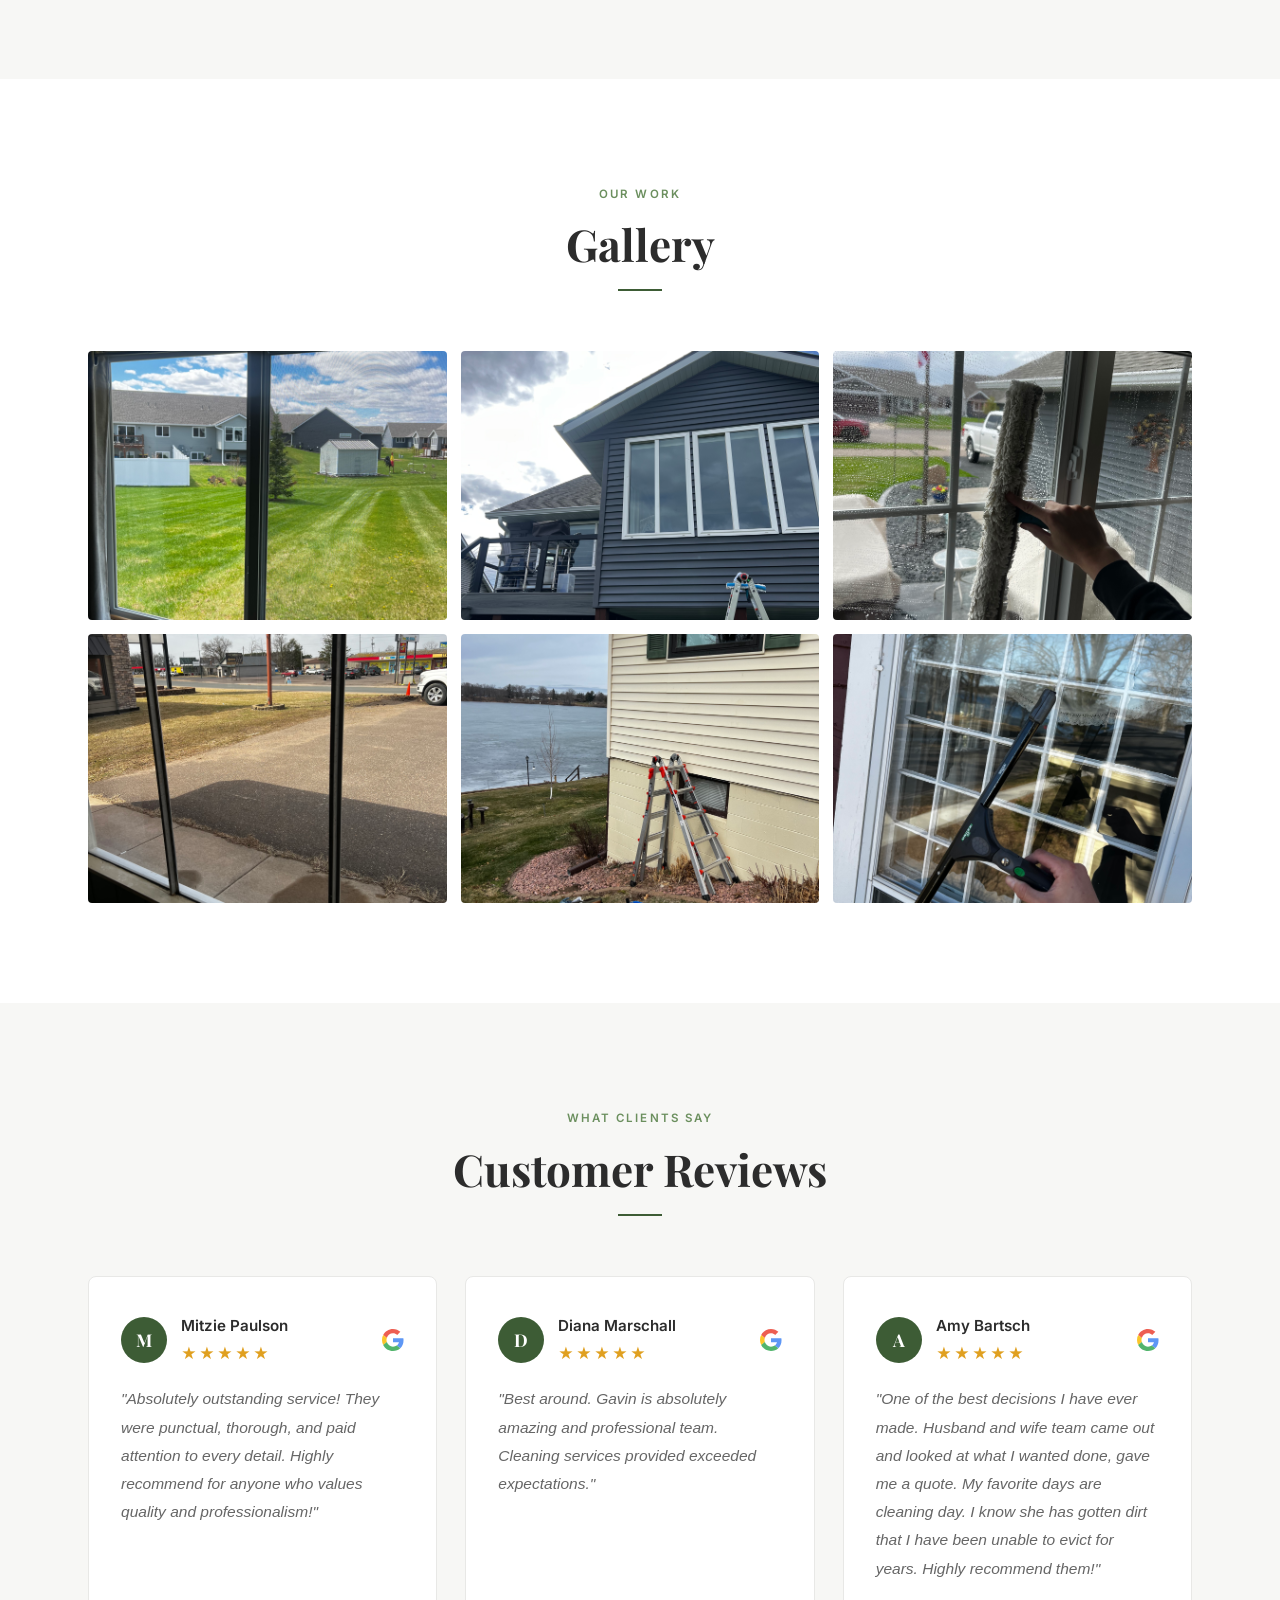
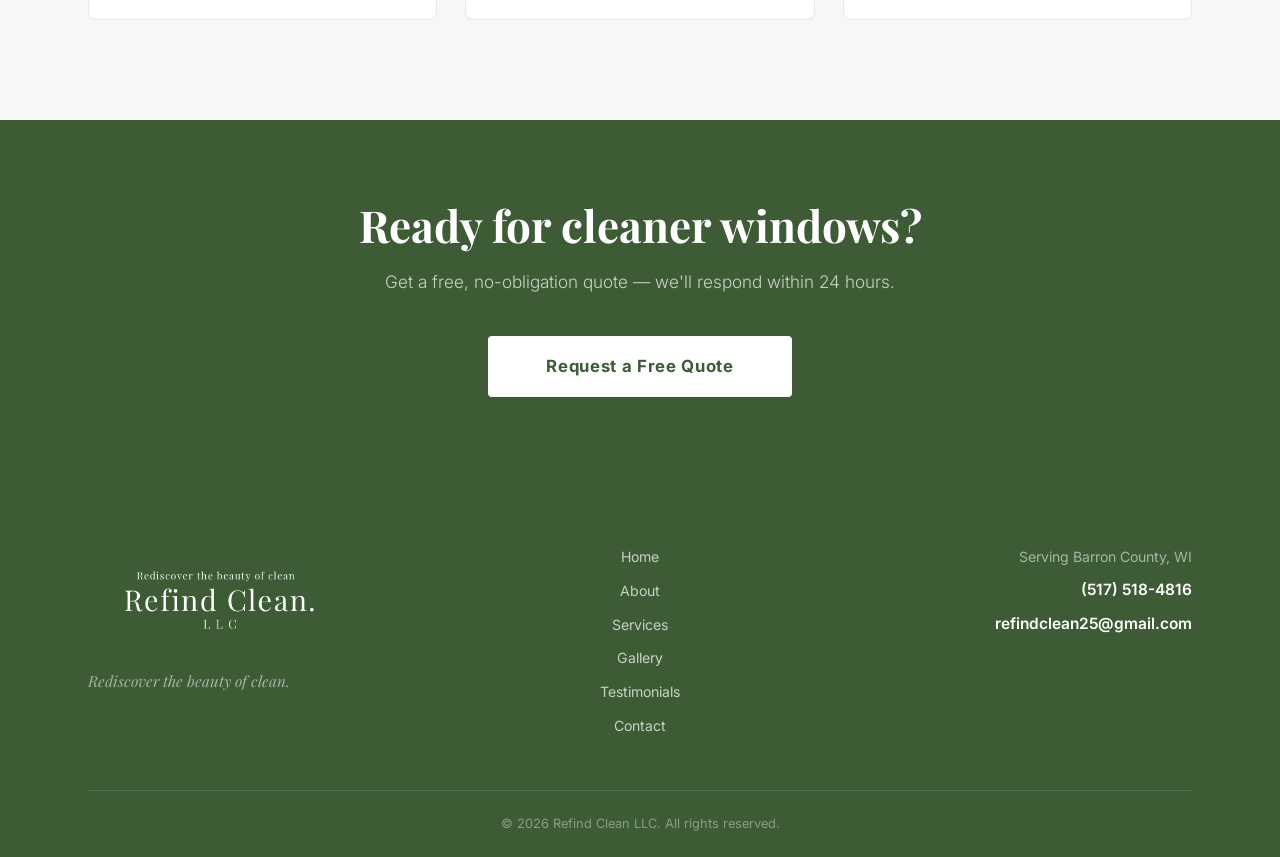
==== commit ceffe299: "Update index.html Add trust badges of 10y" ====
--- a/index.html
+++ b/index.html
@@ -15,6 +15,8 @@
     <link rel="preconnect" href="https://fonts.googleapis.com">
     <link rel="preconnect" href="https://fonts.gstatic.com" crossorigin>
     <link href="https://fonts.googleapis.com/css2?family=Playfair+Display:ital,wght@0,400;0,600;0,700;1,400&family=Inter:wght@300;400;500;600&display=swap" rel="stylesheet">
+    <link rel="icon" type="image/png" href="logo.png">
+    <link rel="apple-touch-icon" href="logo.png">
     <link rel="stylesheet" href="styles.css">
 </head>
 <body>
@@ -50,7 +52,19 @@
             <p class="hero-eyebrow">Professional Window Cleaning</p>
             <h1 class="hero-title">Rediscover the<br><em>Beauty of Clean</em></h1>
             <p class="hero-sub">Expert residential &amp; commercial window washing<br>serving northwestern Wisconsin</p>
+            <p class="hero-price">Starting as low as <strong>$6</strong> per window &mdash; Free Estimates</p>
             <a href="contact.html" class="btn btn-hero">Get a Free Quote</a>
+        </div>
+    </section>
+
+    <!-- TRUST BADGES -->
+    <section class="trust-badges">
+        <div class="container trust-badges-inner">
+            <span class="trust-badge">10 Yrs Experience</span>
+            <span class="trust-badge">Family Owned &amp; Operated</span>
+            <span class="trust-badge">Fully Insured</span>
+            <span class="trust-badge">Free Estimates</span>
+            <span class="trust-badge">No Contracts</span>
         </div>
     </section>
 
@@ -310,7 +324,6 @@
             </div>
             <div class="footer-bottom">
                 <p>&copy; 2026 Refind Clean LLC. All rights reserved.</p>
-                <p style="font-size:0.35rem;color:rgba(255,255,255,0.06);user-select:none;letter-spacing:0.01em;">created by number 5</p>
             </div>
         </div>
     </footer>
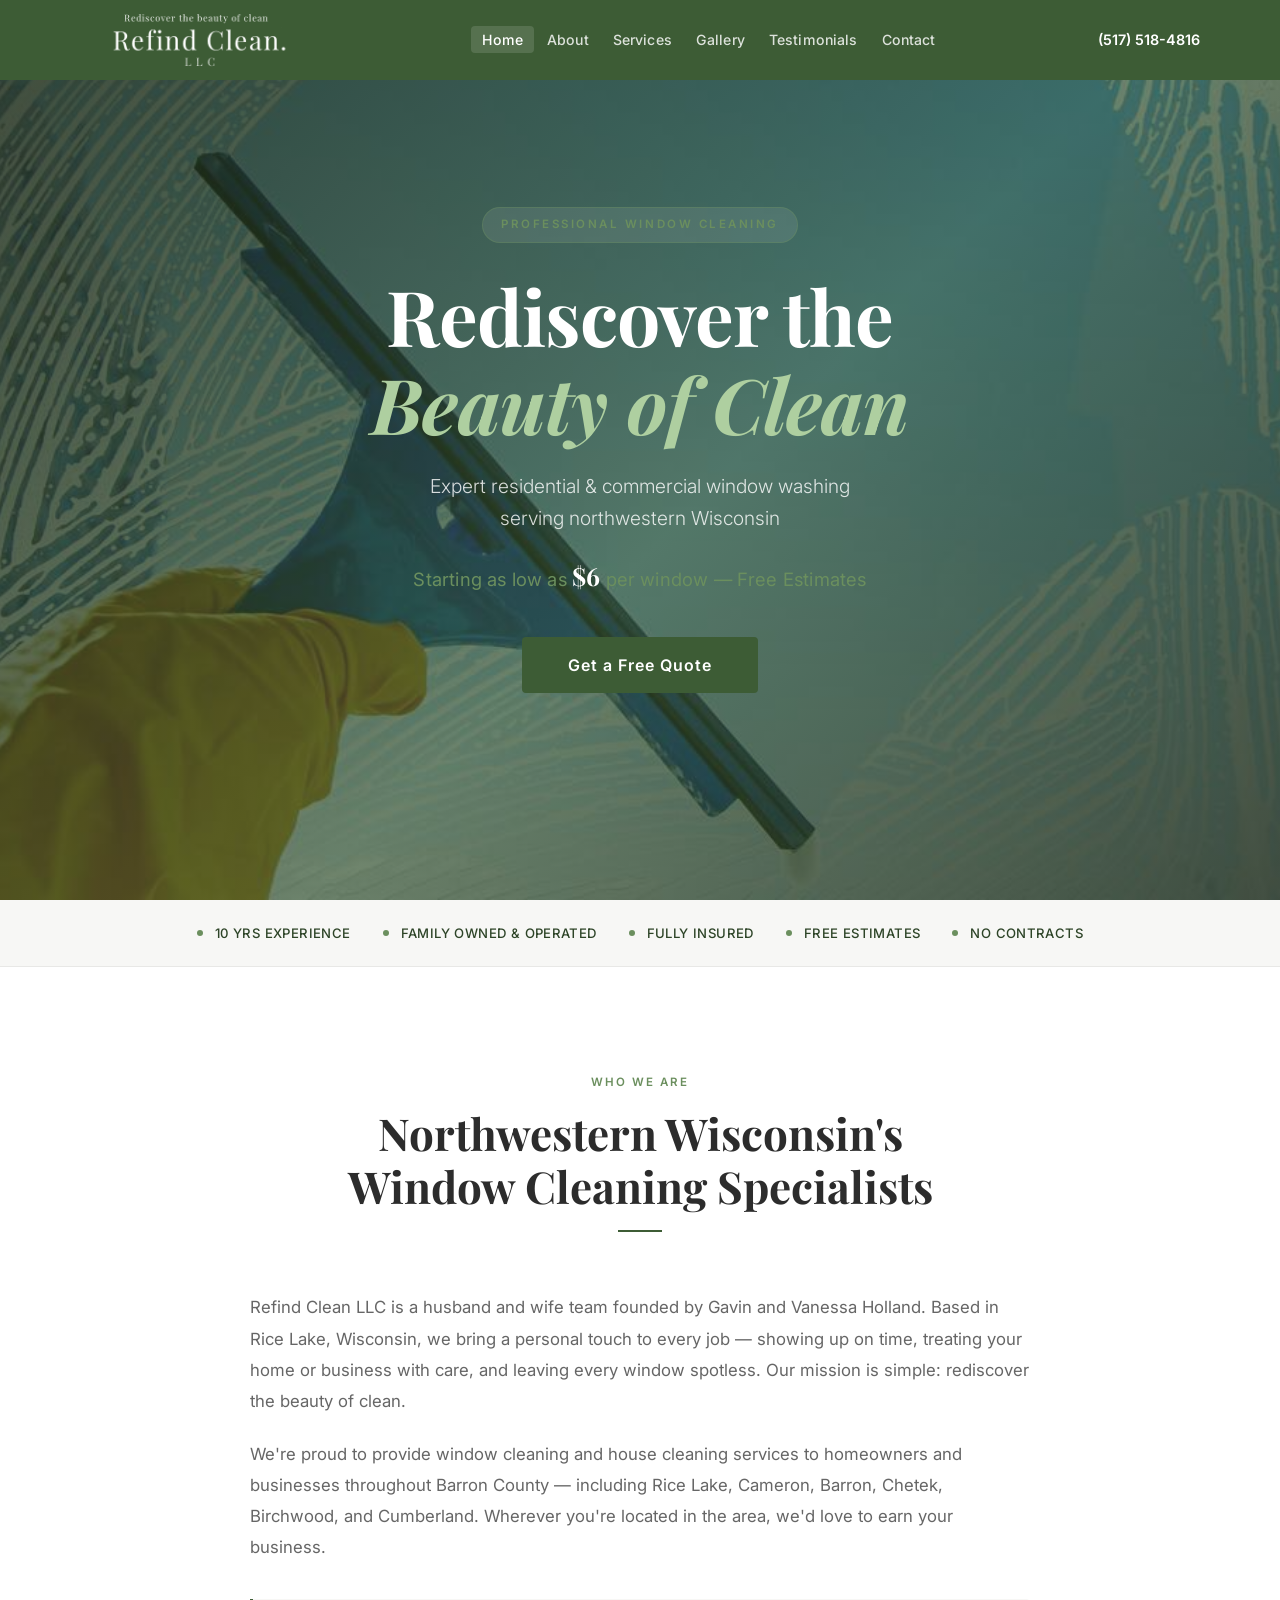
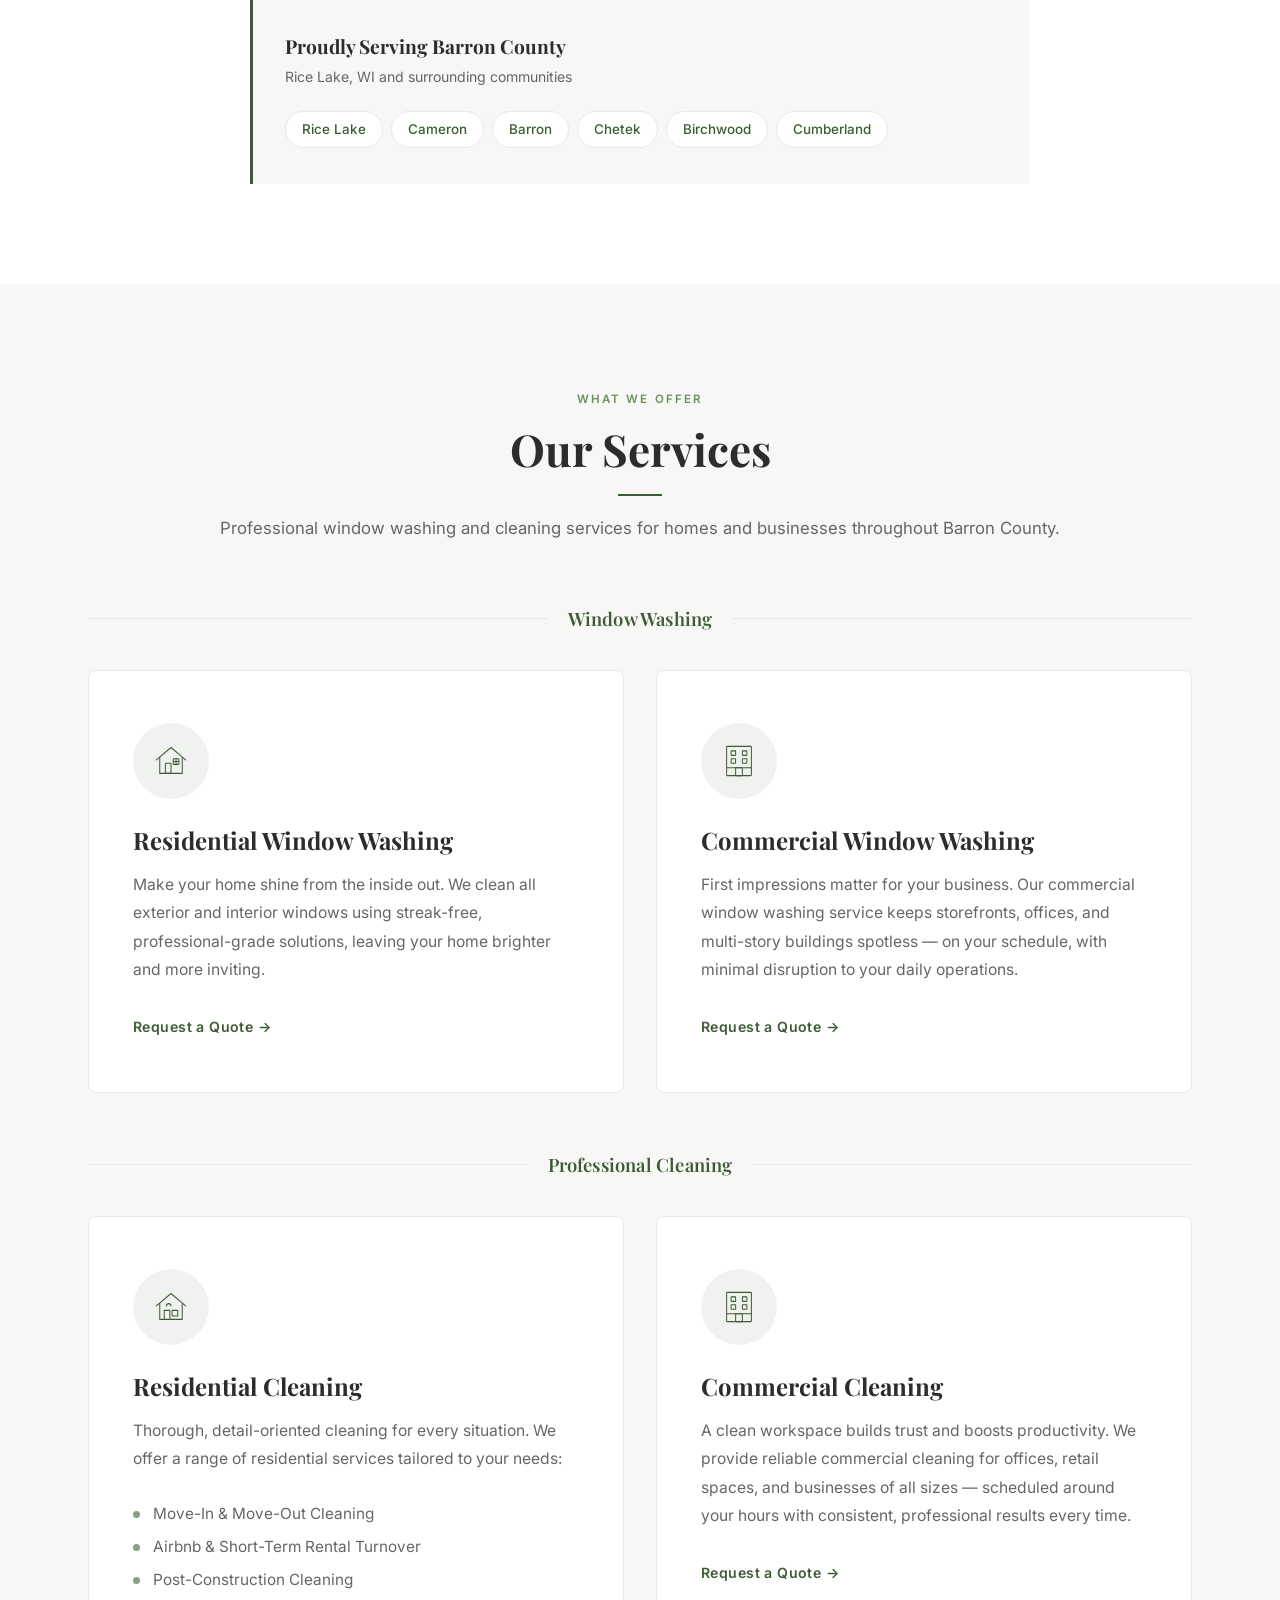
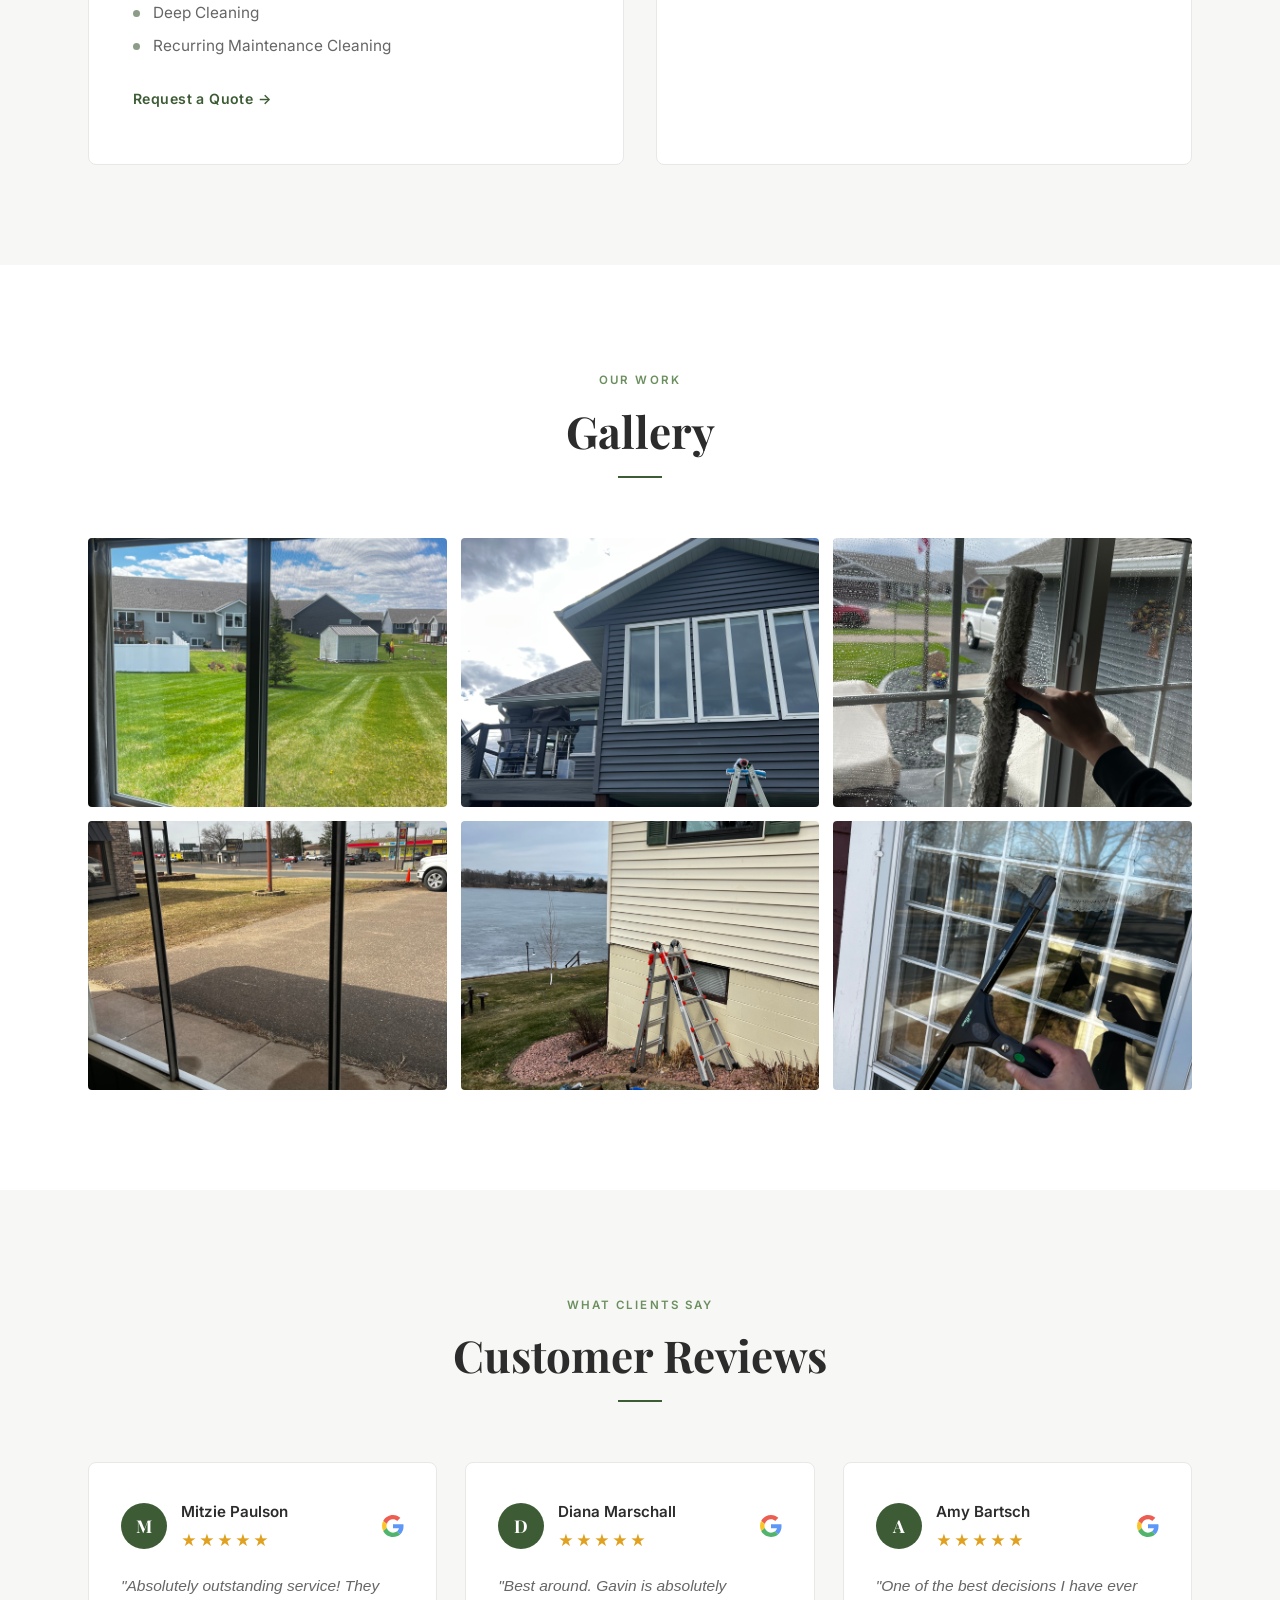
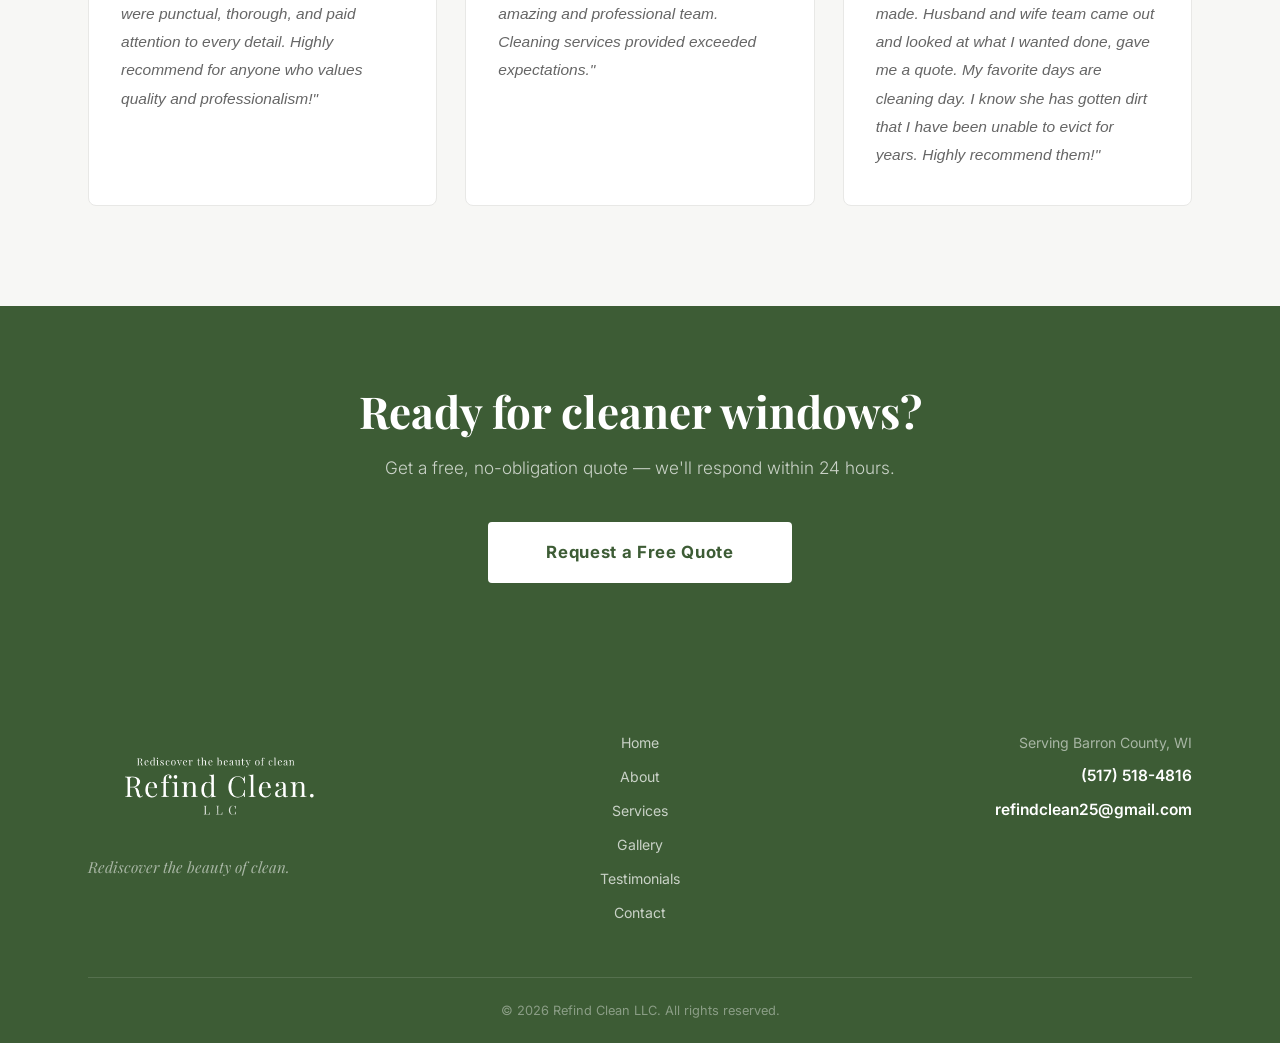
==== commit 62ecc372: "Update index.html" ====
--- a/index.html
+++ b/index.html
@@ -18,6 +18,35 @@
     <link rel="icon" type="image/png" href="logo.png">
     <link rel="apple-touch-icon" href="logo.png">
     <link rel="stylesheet" href="styles.css">
+    <script type="application/ld+json">
+    {
+      "@context": "https://schema.org",
+      "@type": "HomeAndConstructionBusiness",
+      "name": "Refind Clean LLC",
+      "image": "https://refindclean.com/logo.png",
+      "url": "https://refindclean.com",
+      "telephone": "+15175184816",
+      "email": "refindclean25@gmail.com",
+      "priceRange": "$$",
+      "address": {
+        "@type": "PostalAddress",
+        "addressLocality": "Rice Lake",
+        "addressRegion": "WI",
+        "addressCountry": "US"
+      },
+      "areaServed": [
+        {"@type": "City", "name": "Rice Lake, WI"},
+        {"@type": "City", "name": "Cameron, WI"},
+        {"@type": "City", "name": "Barron, WI"},
+        {"@type": "City", "name": "Chetek, WI"},
+        {"@type": "City", "name": "Birchwood, WI"},
+        {"@type": "City", "name": "Cumberland, WI"},
+        {"@type": "AdministrativeArea", "name": "Barron County, WI"}
+      ],
+      "description": "Refind Clean LLC provides professional residential and commercial window cleaning and house cleaning services in Rice Lake, WI and throughout Barron County, including Cameron, Barron, Chetek, Birchwood, and Cumberland.",
+      "sameAs": []
+    }
+    </script>
 </head>
 <body>
 
@@ -79,7 +108,8 @@
             <div class="about-grid">
                 <div class="about-right">
                     <div class="about-text">
-                        <p>Refind Clean LLC is a husband and wife team founded by Gavin and Vanessa Holland. Based in Rice Lake Wisconsin, we bring a personal touch to every job — showing up on time, treating your home or business with care, and leaving every window spotless. Our mission is simple: rediscover the beauty of clean.</p>
+                        <p>Refind Clean LLC is a husband and wife team founded by Gavin and Vanessa Holland. Based in Rice Lake, Wisconsin, we bring a personal touch to every job — showing up on time, treating your home or business with care, and leaving every window spotless. Our mission is simple: rediscover the beauty of clean.</p>
+                        <p>We're proud to provide window cleaning and house cleaning services to homeowners and businesses throughout Barron County — including Rice Lake, Cameron, Barron, Chetek, Birchwood, and Cumberland. Wherever you're located in the area, we'd love to earn your business.</p>
                     </div>
                     <div class="about-service-area">
                         <h3>Proudly Serving Barron County</h3>
@@ -211,27 +241,27 @@
             </div>
             <div class="gallery-grid">
                 <div class="gallery-item">
-                    <img src="IMG_8063.jpeg" alt="Window cleaning project" loading="lazy">
-                    <div class="gallery-overlay"><span>View</span></div>
-                </div>
-                <div class="gallery-item">
-                    <img src="IMG_8064.jpeg" alt="Window cleaning project" loading="lazy">
-                    <div class="gallery-overlay"><span>View</span></div>
-                </div>
-                <div class="gallery-item">
-                    <img src="IMG_8067.jpeg" alt="Window cleaning project" loading="lazy">
-                    <div class="gallery-overlay"><span>View</span></div>
-                </div>
-                <div class="gallery-item">
-                    <img src="IMG_7919.jpeg" alt="Window cleaning project" loading="lazy">
+                    <img src="IMG_8063.jpeg" alt="Exterior window cleaning on a residential home in Rice Lake, WI" loading="lazy">
+                    <div class="gallery-overlay"><span>View</span></div>
+                </div>
+                <div class="gallery-item">
+                    <img src="IMG_8064.jpeg" alt="Streak-free window washing results, Rice Lake area" loading="lazy">
+                    <div class="gallery-overlay"><span>View</span></div>
+                </div>
+                <div class="gallery-item">
+                    <img src="IMG_8067.jpeg" alt="Commercial storefront window cleaning in Barron County" loading="lazy">
+                    <div class="gallery-overlay"><span>View</span></div>
+                </div>
+                <div class="gallery-item">
+                    <img src="IMG_7919.jpeg" alt="Interior window cleaning service, northwestern Wisconsin" loading="lazy">
                     <div class="gallery-overlay"><span>View</span></div>
                 </div>
 <div class="gallery-item">
-                    <img src="IMG_7931.jpeg" alt="Window cleaning project" loading="lazy">
-                    <div class="gallery-overlay"><span>View</span></div>
-                </div>
-                <div class="gallery-item">
-                    <img src="IMG_7941.jpeg" alt="Window cleaning project" loading="lazy">
+                    <img src="IMG_7931.jpeg" alt="Refind Clean LLC team completing a residential cleaning job" loading="lazy">
+                    <div class="gallery-overlay"><span>View</span></div>
+                </div>
+                <div class="gallery-item">
+                    <img src="IMG_7941.jpeg" alt="Sparkling clean windows after professional service in Rice Lake, WI" loading="lazy">
                     <div class="gallery-overlay"><span>View</span></div>
                 </div>
             </div>
--- a/styles.css
+++ b/styles.css
@@ -354,9 +354,71 @@
 .hero-sub {
   font-size: clamp(1rem, 2vw, 1.2rem);
   color: rgba(255, 255, 255, 0.82);
-  margin-bottom: 44px;
+  margin-bottom: 20px;
   font-weight: 300;
   line-height: 1.65;
+}
+
+.hero-price {
+  font-size: clamp(1rem, 2vw, 1.15rem);
+  color: var(--accent);
+  margin-bottom: 40px;
+  font-weight: 400;
+  letter-spacing: 0.01em;
+}
+
+.hero-price strong {
+  font-family: 'Playfair Display', serif;
+  font-size: 1.35em;
+  color: #fff;
+}
+
+/* ========================================
+   TRUST BADGES
+======================================== */
+.trust-badges {
+  background: var(--bg-alt);
+  border-bottom: 1px solid var(--border);
+  padding: 22px 0;
+}
+
+.trust-badges-inner {
+  display: flex;
+  flex-wrap: wrap;
+  justify-content: center;
+  align-items: center;
+  gap: 12px 32px;
+}
+
+.trust-badge {
+  font-size: 0.82rem;
+  font-weight: 500;
+  letter-spacing: 0.03em;
+  text-transform: uppercase;
+  color: var(--primary-dark);
+  position: relative;
+  padding-left: 18px;
+}
+
+.trust-badge::before {
+  content: "";
+  position: absolute;
+  left: 0;
+  top: 50%;
+  transform: translateY(-50%);
+  width: 6px;
+  height: 6px;
+  border-radius: 50%;
+  background: var(--accent);
+}
+
+@media (max-width: 640px) {
+  .trust-badges-inner {
+    gap: 10px 20px;
+  }
+  .trust-badge {
+    font-size: 0.72rem;
+  }
 }
 
 /* ========================================
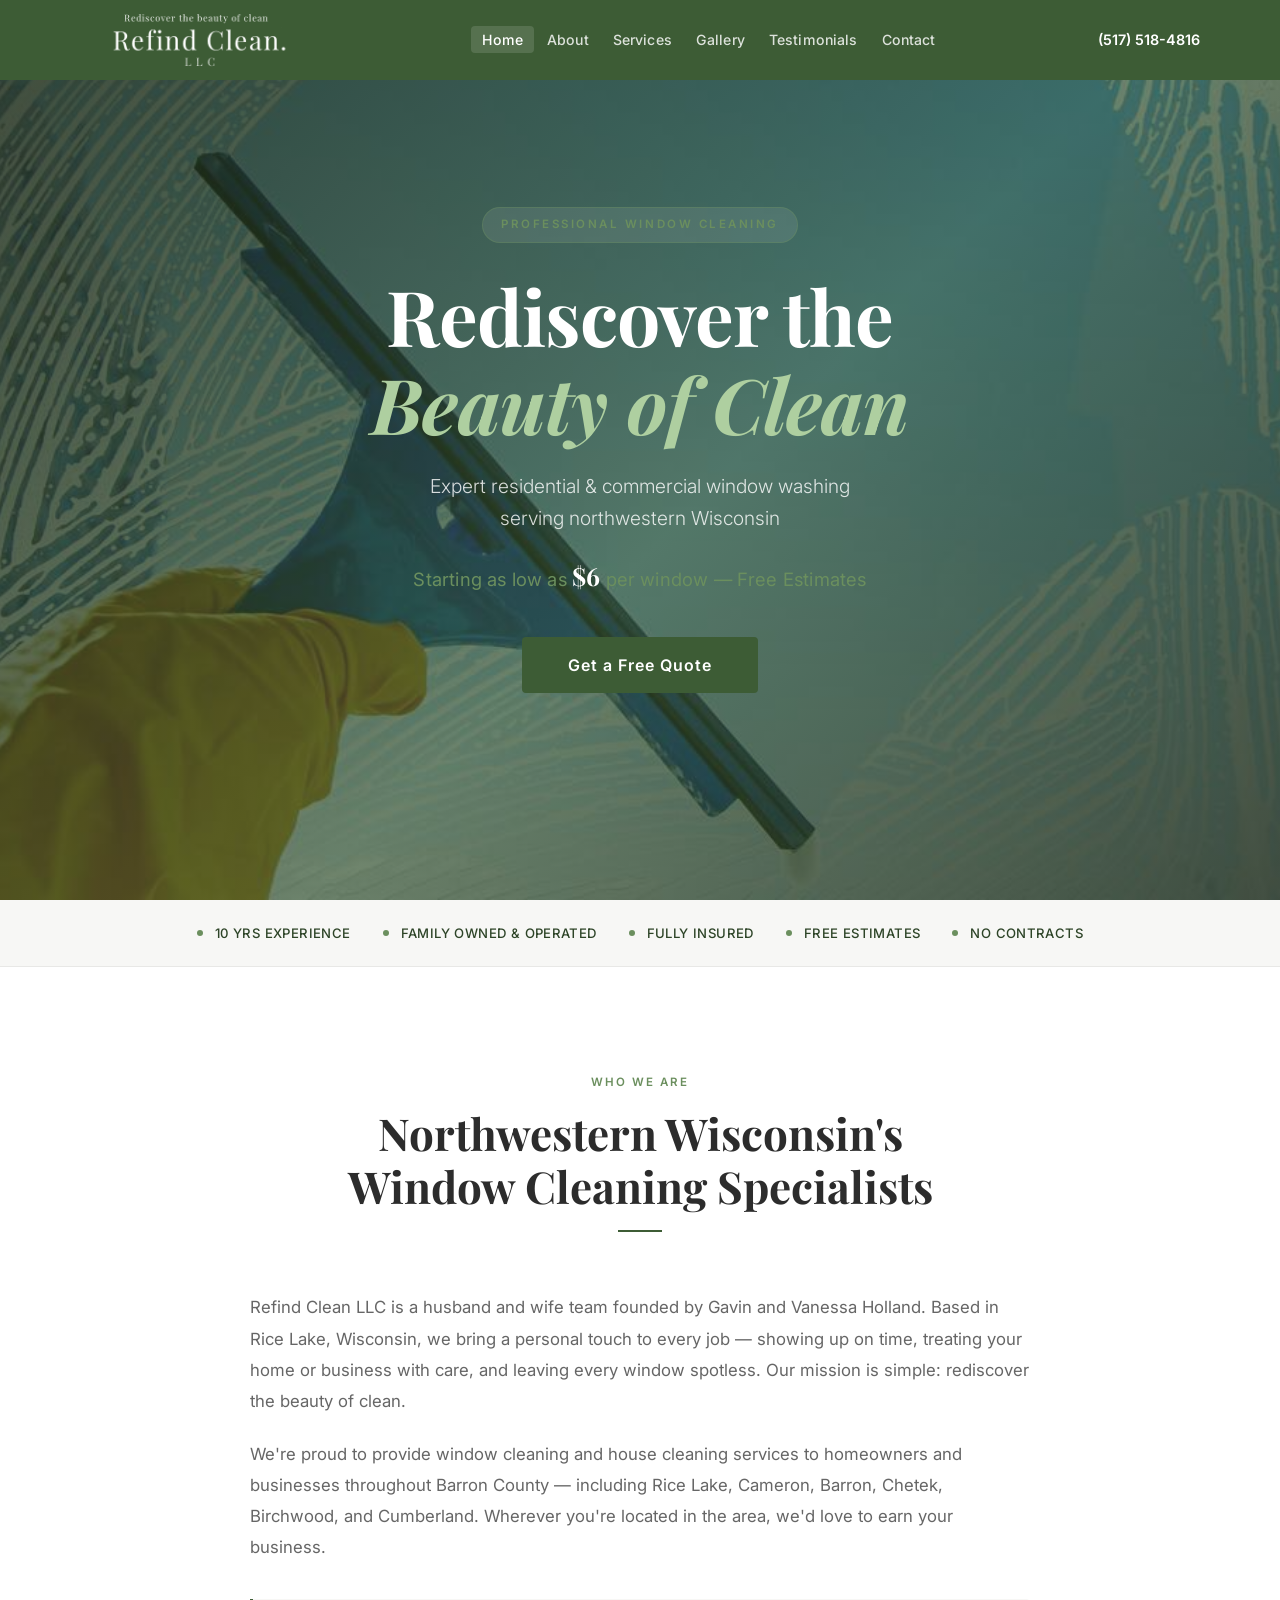
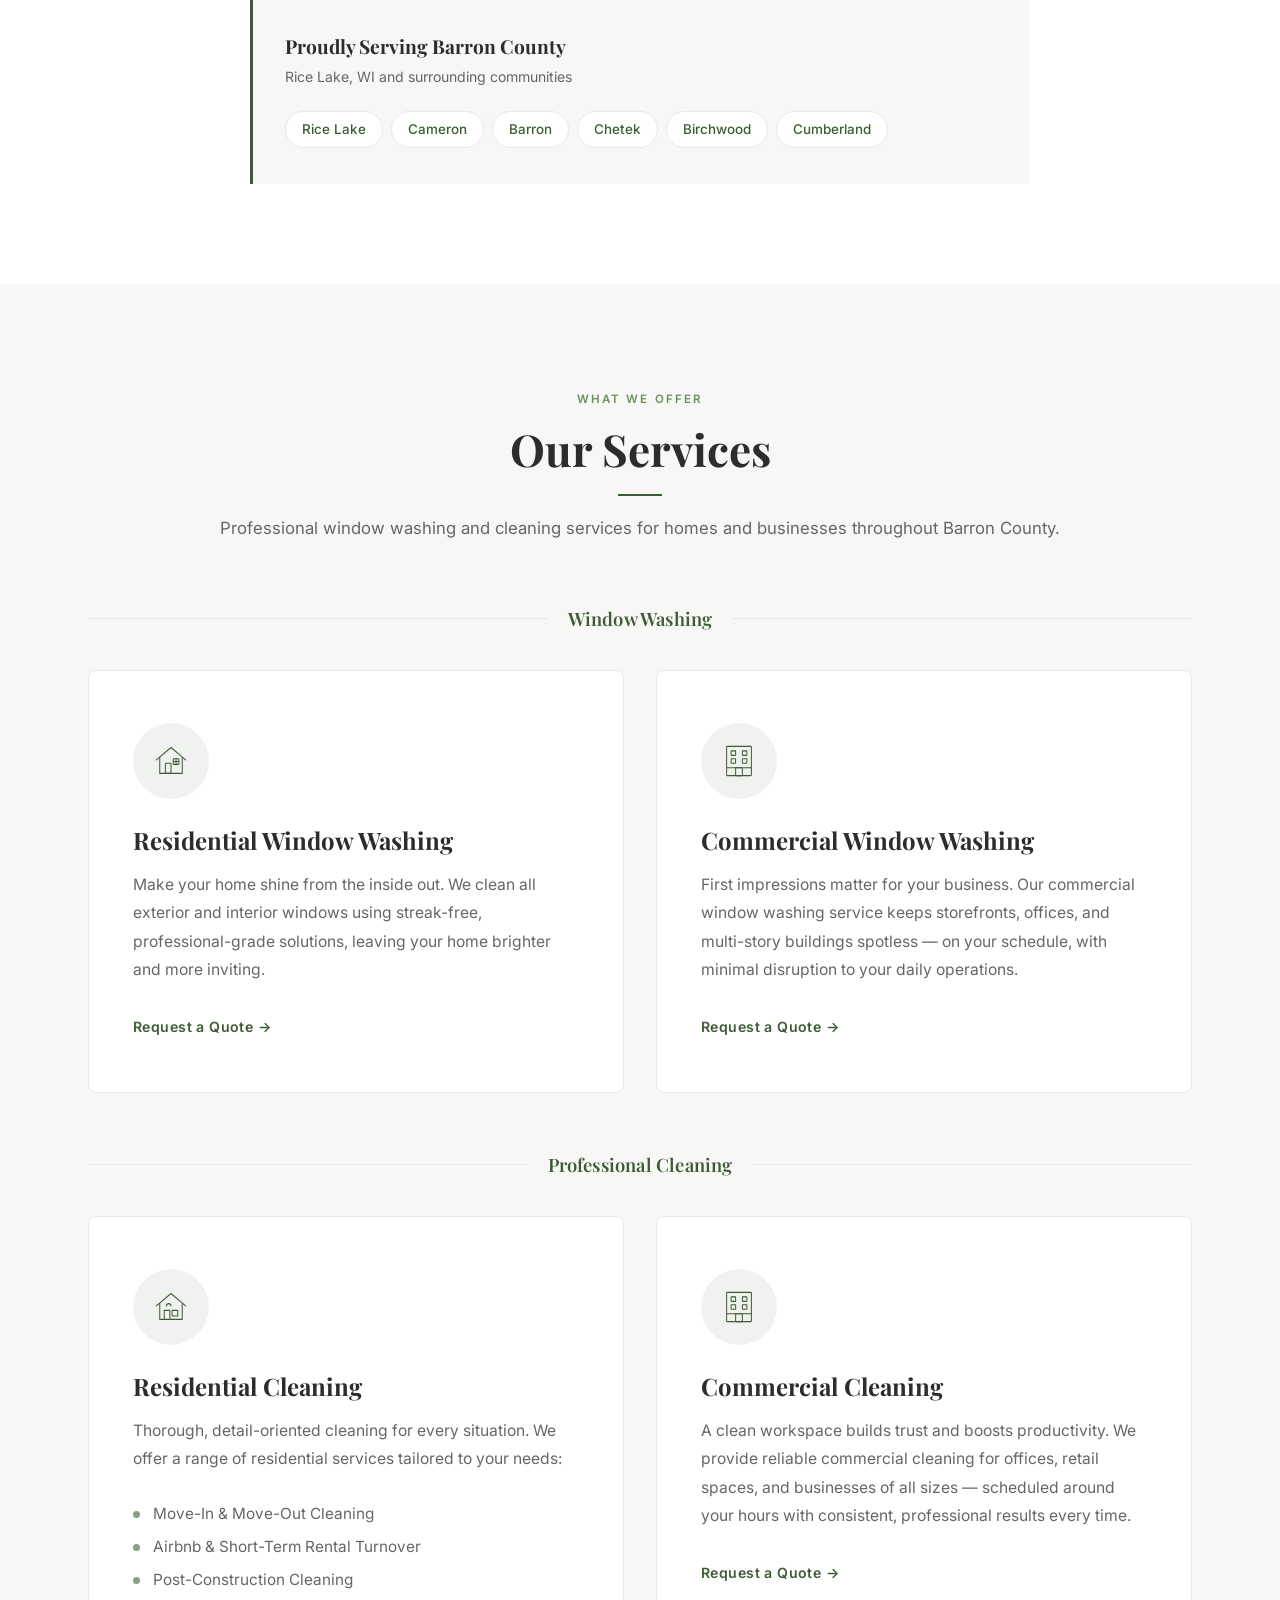
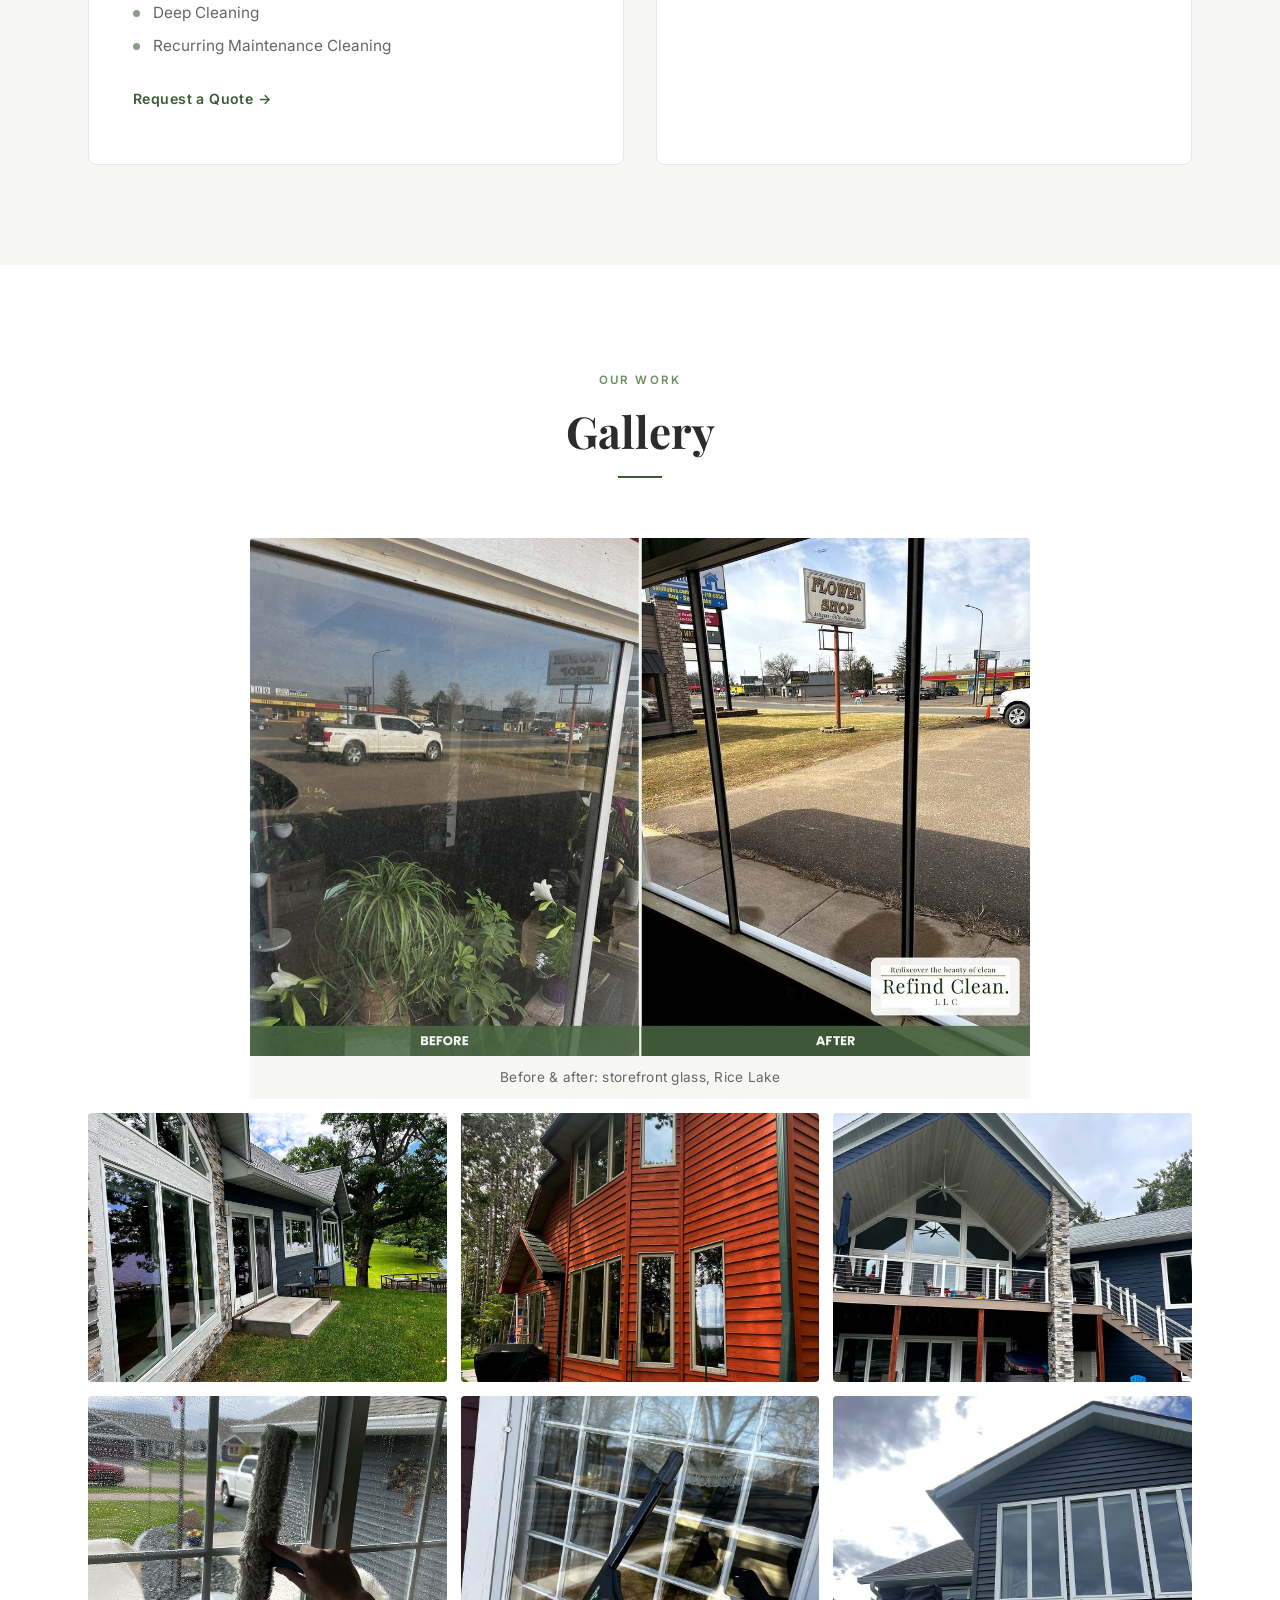
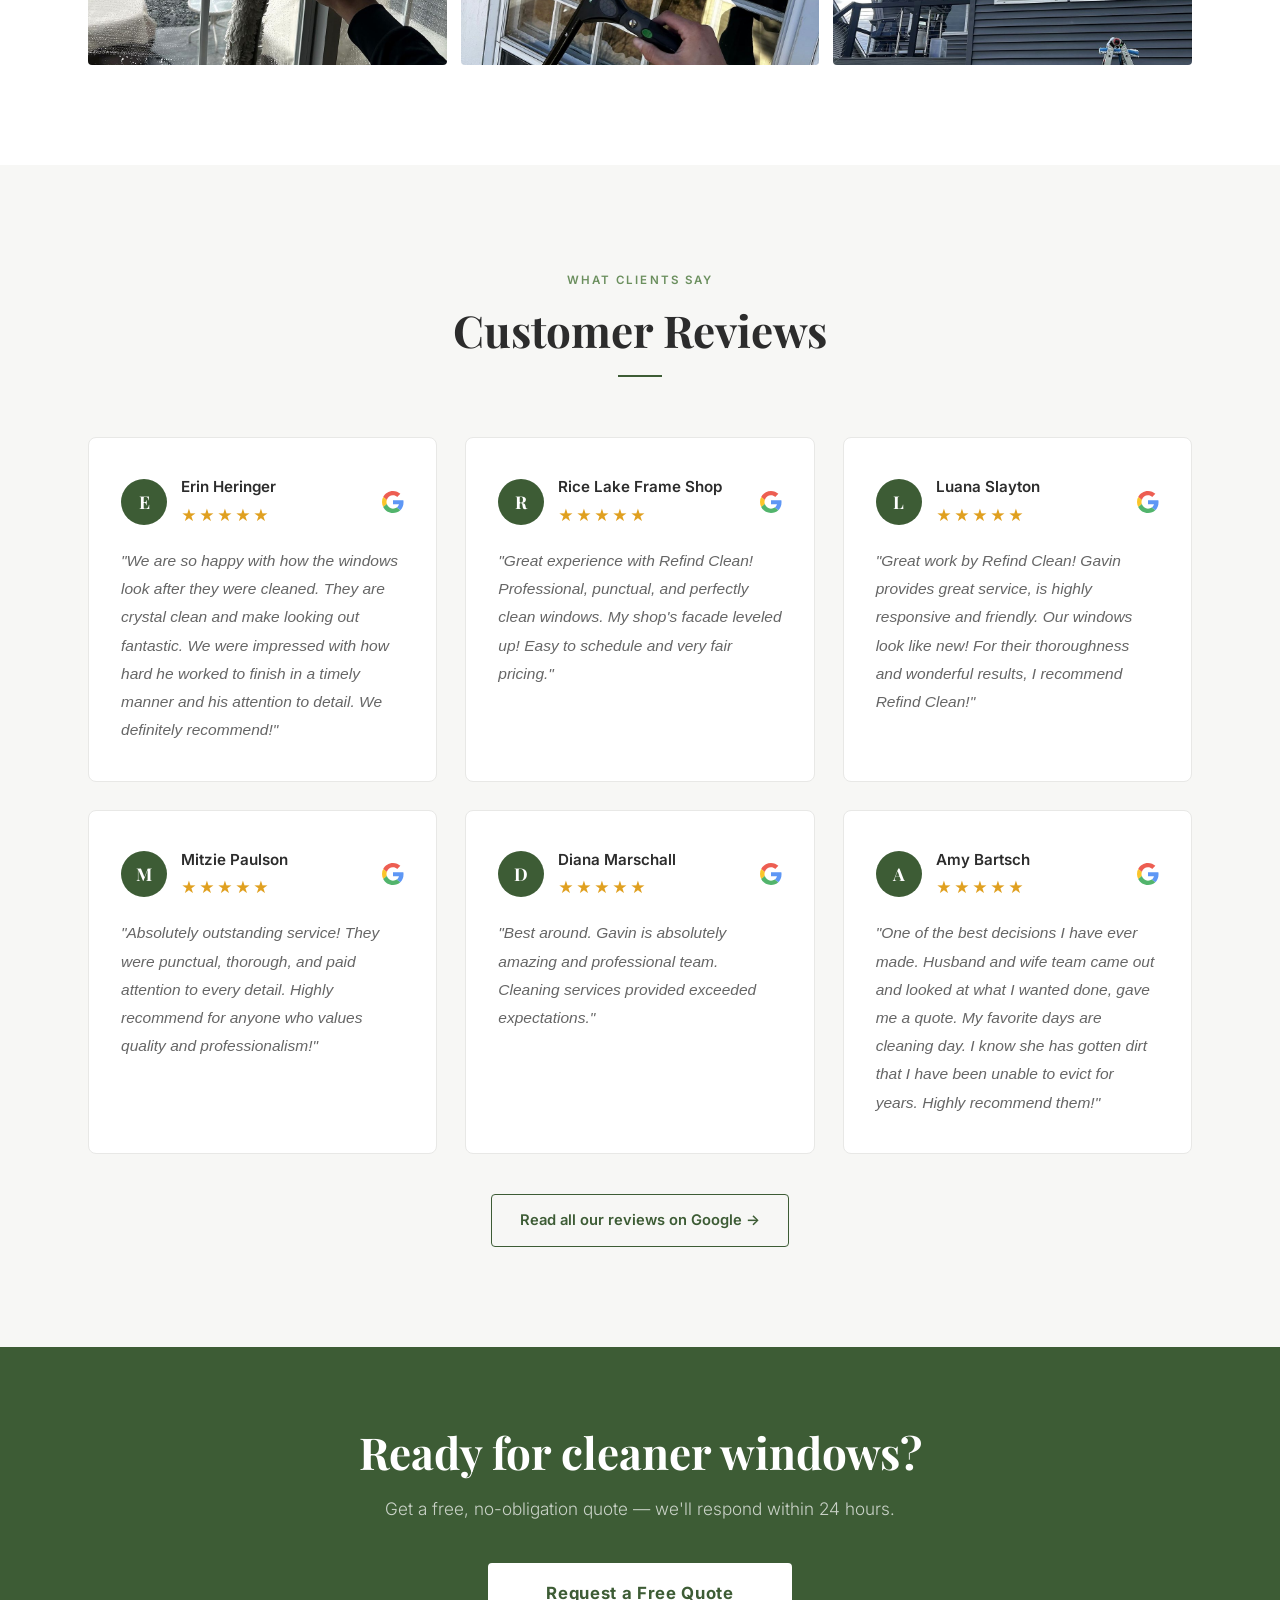
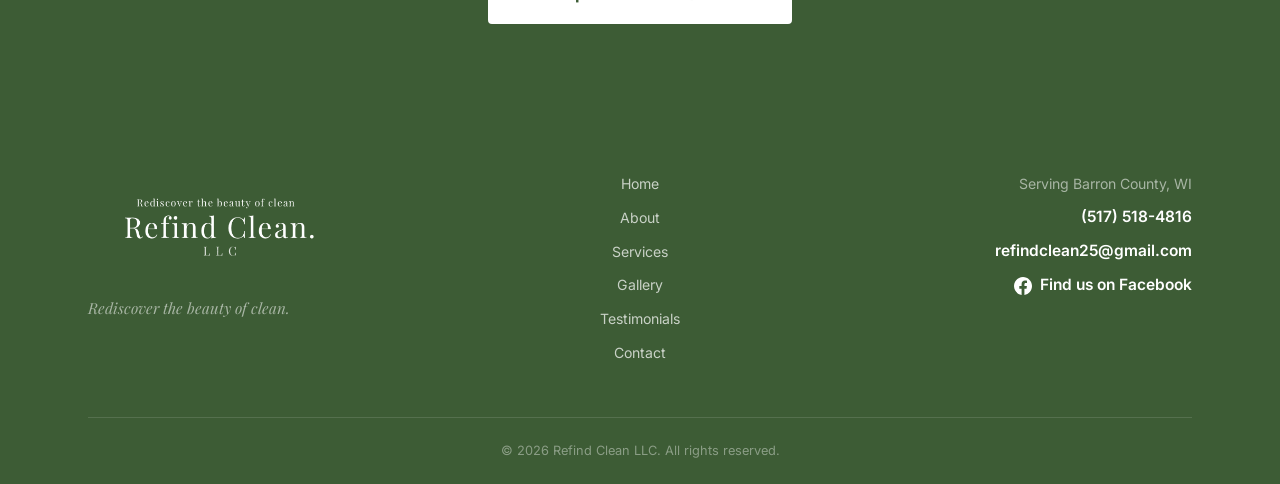
==== commit 61aaced4: "Add files via upload Gallery, reviews, Facebook update" ====
--- a/index.html
+++ b/index.html
@@ -44,7 +44,7 @@
         {"@type": "AdministrativeArea", "name": "Barron County, WI"}
       ],
       "description": "Refind Clean LLC provides professional residential and commercial window cleaning and house cleaning services in Rice Lake, WI and throughout Barron County, including Cameron, Barron, Chetek, Birchwood, and Cumberland.",
-      "sameAs": []
+      "sameAs": ["https://www.facebook.com/people/Refind-Clean-LLC/61586940514957/"]
     }
     </script>
 </head>
@@ -239,29 +239,34 @@
                 <h2>Gallery</h2>
                 <div class="divider"></div>
             </div>
+            <figure class="gallery-featured gallery-item">
+                <img src="before-after-storefront-window-cleaning-rice-lake-wi.jpg" alt="Before and after storefront window cleaning at a Rice Lake, WI flower shop" loading="lazy" width="1400" height="930">
+                <figcaption>Before &amp; after: storefront glass, Rice Lake</figcaption>
+                <div class="gallery-overlay"><span>View</span></div>
+            </figure>
             <div class="gallery-grid">
                 <div class="gallery-item">
-                    <img src="IMG_8063.jpeg" alt="Exterior window cleaning on a residential home in Rice Lake, WI" loading="lazy">
-                    <div class="gallery-overlay"><span>View</span></div>
-                </div>
-                <div class="gallery-item">
-                    <img src="IMG_8064.jpeg" alt="Streak-free window washing results, Rice Lake area" loading="lazy">
-                    <div class="gallery-overlay"><span>View</span></div>
-                </div>
-                <div class="gallery-item">
-                    <img src="IMG_8067.jpeg" alt="Commercial storefront window cleaning in Barron County" loading="lazy">
-                    <div class="gallery-overlay"><span>View</span></div>
-                </div>
-                <div class="gallery-item">
-                    <img src="IMG_7919.jpeg" alt="Interior window cleaning service, northwestern Wisconsin" loading="lazy">
-                    <div class="gallery-overlay"><span>View</span></div>
-                </div>
-<div class="gallery-item">
-                    <img src="IMG_7931.jpeg" alt="Refind Clean LLC team completing a residential cleaning job" loading="lazy">
-                    <div class="gallery-overlay"><span>View</span></div>
-                </div>
-                <div class="gallery-item">
-                    <img src="IMG_7941.jpeg" alt="Sparkling clean windows after professional service in Rice Lake, WI" loading="lazy">
+                    <img src="lake-home-window-cleaning-rice-lake-wi.jpg" alt="Streak-free window cleaning on a lakefront home near Rice Lake, WI" loading="lazy" width="1400" height="1050" style="object-position: center;">
+                    <div class="gallery-overlay"><span>View</span></div>
+                </div>
+                <div class="gallery-item">
+                    <img src="two-story-window-cleaning-barron-county-wi.jpg" alt="Two-story home window cleaning with ladder, Barron County, WI" loading="lazy" width="1050" height="1400" style="object-position: center 35%;">
+                    <div class="gallery-overlay"><span>View</span></div>
+                </div>
+                <div class="gallery-item">
+                    <img src="high-access-window-cleaning-lake-home-wi.jpg" alt="High-access peak windows cleaned on a lake home in northwestern Wisconsin" loading="lazy" width="1050" height="1400" style="object-position: center 40%;">
+                    <div class="gallery-overlay"><span>View</span></div>
+                </div>
+                <div class="gallery-item">
+                    <img src="window-scrubbing-residential-rice-lake-wi.jpg" alt="Window scrubber washing residential glass in Rice Lake, WI" loading="lazy" width="1050" height="1400" style="object-position: center;">
+                    <div class="gallery-overlay"><span>View</span></div>
+                </div>
+                <div class="gallery-item">
+                    <img src="squeegee-window-cleaning-barron-county-wi.jpg" alt="Squeegee cleaning a divided-light window, Barron County, WI" loading="lazy" width="1050" height="1400" style="object-position: center;">
+                    <div class="gallery-overlay"><span>View</span></div>
+                </div>
+                <div class="gallery-item">
+                    <img src="exterior-window-cleaning-home-rice-lake-wi.jpg" alt="Exterior window cleaning on a two-story home in Rice Lake, WI" loading="lazy" width="1050" height="1400" style="object-position: center 40%;">
                     <div class="gallery-overlay"><span>View</span></div>
                 </div>
             </div>
@@ -280,6 +285,43 @@
 
                 <div class="review-card">
                     <div class="review-header">
+                        <div class="review-avatar">E</div>
+                        <div class="review-meta">
+                            <strong>Erin Heringer</strong>
+                            <div class="review-stars">★★★★★</div>
+                        </div>
+                        <svg class="google-icon" xmlns="http://www.w3.org/2000/svg" viewBox="0 0 48 48"><path fill="#EA4335" d="M24 9.5c3.54 0 6.71 1.22 9.21 3.6l6.85-6.85C35.9 2.38 30.47 0 24 0 14.62 0 6.51 5.38 2.56 13.22l7.98 6.19C12.43 13.72 17.74 9.5 24 9.5z"/><path fill="#4285F4" d="M46.98 24.55c0-1.57-.15-3.09-.38-4.55H24v9.02h12.94c-.58 2.96-2.26 5.48-4.78 7.18l7.73 6c4.51-4.18 7.09-10.36 7.09-17.65z"/><path fill="#FBBC05" d="M10.53 28.59c-.48-1.45-.76-2.99-.76-4.59s.27-3.14.76-4.59l-7.98-6.19C.92 16.46 0 20.12 0 24c0 3.88.92 7.54 2.56 10.78l7.97-6.19z"/><path fill="#34A853" d="M24 48c6.48 0 11.93-2.13 15.89-5.81l-7.73-6c-2.18 1.48-4.97 2.31-8.16 2.31-6.26 0-11.57-4.22-13.47-9.91l-7.98 6.19C6.51 42.62 14.62 48 24 48z"/><path fill="none" d="M0 0h48v48H0z"/></svg>
+                    </div>
+                    <p class="review-text">"We are so happy with how the windows look after they were cleaned. They are crystal clean and make looking out fantastic. We were impressed with how hard he worked to finish in a timely manner and his attention to detail. We definitely recommend!"</p>
+                </div>
+
+                <div class="review-card">
+                    <div class="review-header">
+                        <div class="review-avatar">R</div>
+                        <div class="review-meta">
+                            <strong>Rice Lake Frame Shop</strong>
+                            <div class="review-stars">★★★★★</div>
+                        </div>
+                        <svg class="google-icon" xmlns="http://www.w3.org/2000/svg" viewBox="0 0 48 48"><path fill="#EA4335" d="M24 9.5c3.54 0 6.71 1.22 9.21 3.6l6.85-6.85C35.9 2.38 30.47 0 24 0 14.62 0 6.51 5.38 2.56 13.22l7.98 6.19C12.43 13.72 17.74 9.5 24 9.5z"/><path fill="#4285F4" d="M46.98 24.55c0-1.57-.15-3.09-.38-4.55H24v9.02h12.94c-.58 2.96-2.26 5.48-4.78 7.18l7.73 6c4.51-4.18 7.09-10.36 7.09-17.65z"/><path fill="#FBBC05" d="M10.53 28.59c-.48-1.45-.76-2.99-.76-4.59s.27-3.14.76-4.59l-7.98-6.19C.92 16.46 0 20.12 0 24c0 3.88.92 7.54 2.56 10.78l7.97-6.19z"/><path fill="#34A853" d="M24 48c6.48 0 11.93-2.13 15.89-5.81l-7.73-6c-2.18 1.48-4.97 2.31-8.16 2.31-6.26 0-11.57-4.22-13.47-9.91l-7.98 6.19C6.51 42.62 14.62 48 24 48z"/><path fill="none" d="M0 0h48v48H0z"/></svg>
+                    </div>
+                    <p class="review-text">"Great experience with Refind Clean! Professional, punctual, and perfectly clean windows. My shop's facade leveled up! Easy to schedule and very fair pricing."</p>
+                </div>
+
+                <div class="review-card">
+                    <div class="review-header">
+                        <div class="review-avatar">L</div>
+                        <div class="review-meta">
+                            <strong>Luana Slayton</strong>
+                            <div class="review-stars">★★★★★</div>
+                        </div>
+                        <svg class="google-icon" xmlns="http://www.w3.org/2000/svg" viewBox="0 0 48 48"><path fill="#EA4335" d="M24 9.5c3.54 0 6.71 1.22 9.21 3.6l6.85-6.85C35.9 2.38 30.47 0 24 0 14.62 0 6.51 5.38 2.56 13.22l7.98 6.19C12.43 13.72 17.74 9.5 24 9.5z"/><path fill="#4285F4" d="M46.98 24.55c0-1.57-.15-3.09-.38-4.55H24v9.02h12.94c-.58 2.96-2.26 5.48-4.78 7.18l7.73 6c4.51-4.18 7.09-10.36 7.09-17.65z"/><path fill="#FBBC05" d="M10.53 28.59c-.48-1.45-.76-2.99-.76-4.59s.27-3.14.76-4.59l-7.98-6.19C.92 16.46 0 20.12 0 24c0 3.88.92 7.54 2.56 10.78l7.97-6.19z"/><path fill="#34A853" d="M24 48c6.48 0 11.93-2.13 15.89-5.81l-7.73-6c-2.18 1.48-4.97 2.31-8.16 2.31-6.26 0-11.57-4.22-13.47-9.91l-7.98 6.19C6.51 42.62 14.62 48 24 48z"/><path fill="none" d="M0 0h48v48H0z"/></svg>
+                    </div>
+                    <p class="review-text">"Great work by Refind Clean! Gavin provides great service, is highly responsive and friendly. Our windows look like new! For their thoroughness and wonderful results, I recommend Refind Clean!"</p>
+                </div>
+
+
+                <div class="review-card">
+                    <div class="review-header">
                         <div class="review-avatar">M</div>
                         <div class="review-meta">
                             <strong>Mitzie Paulson</strong>
@@ -314,6 +356,9 @@
                     <p class="review-text">"One of the best decisions I have ever made. Husband and wife team came out and looked at what I wanted done, gave me a quote. My favorite days are cleaning day. I know she has gotten dirt that I have been unable to evict for years. Highly recommend them!"</p>
                 </div>
 
+            </div>
+            <div class="reviews-more">
+                <a href="https://www.google.com/search?q=Refind+Clean+LLC+Rice+Lake+WI" target="_blank" rel="noopener" class="btn-reviews">Read all our reviews on Google &rarr;</a>
             </div>
         </div>
     </section>
@@ -350,6 +395,10 @@
                     <p>Serving Barron County, WI</p>
                     <a href="tel:5175184816" class="footer-phone">(517) 518-4816</a>
                     <a href="mailto:refindclean25@gmail.com" class="footer-email">refindclean25@gmail.com</a>
+                    <a href="https://www.facebook.com/people/Refind-Clean-LLC/61586940514957/" target="_blank" rel="noopener" class="footer-social" aria-label="Refind Clean LLC on Facebook">
+                        <svg xmlns="http://www.w3.org/2000/svg" viewBox="0 0 24 24" width="18" height="18" aria-hidden="true"><path fill="currentColor" d="M24 12.07C24 5.4 18.63 0 12 0S0 5.4 0 12.07C0 18.1 4.39 23.1 10.13 24v-8.44H7.08v-3.49h3.05V9.41c0-3.02 1.79-4.69 4.53-4.69 1.31 0 2.68.24 2.68.24v2.97h-1.51c-1.49 0-1.96.93-1.96 1.89v2.25h3.33l-.53 3.49h-2.8V24C19.61 23.1 24 18.1 24 12.07z"/></svg>
+                        Find us on Facebook
+                    </a>
                 </div>
             </div>
             <div class="footer-bottom">
--- a/styles.css
+++ b/styles.css
@@ -1256,3 +1256,158 @@
     grid-template-columns: 1fr;
   }
 }
+
+/* ========================================
+   GALLERY — FEATURED BEFORE/AFTER + LIGHTBOX (added 9/2026)
+======================================== */
+.gallery-featured {
+  aspect-ratio: auto;
+  max-width: 780px;
+  margin: 0 auto 14px;
+  background: var(--bg-alt);
+}
+
+.gallery-featured img {
+  height: auto;
+  display: block;
+}
+
+.gallery-featured figcaption {
+  text-align: center;
+  font-size: 0.85rem;
+  color: var(--text-light);
+  padding: 10px 12px;
+  letter-spacing: 0.02em;
+}
+
+.lightbox {
+  position: fixed;
+  inset: 0;
+  z-index: 2000;
+  background: rgba(15, 25, 12, 0.92);
+  display: none;
+  align-items: center;
+  justify-content: center;
+  padding: 24px;
+}
+
+.lightbox.open {
+  display: flex;
+}
+
+.lightbox img {
+  max-width: 100%;
+  max-height: 86vh;
+  border-radius: 4px;
+  box-shadow: 0 10px 40px rgba(0, 0, 0, 0.5);
+}
+
+.lightbox-caption {
+  position: absolute;
+  bottom: 18px;
+  left: 0;
+  right: 0;
+  text-align: center;
+  color: #e8ede4;
+  font-size: 0.9rem;
+  padding: 0 60px;
+}
+
+.lightbox button {
+  position: absolute;
+  background: rgba(255, 255, 255, 0.12);
+  color: #fff;
+  border: none;
+  width: 48px;
+  height: 48px;
+  border-radius: 50%;
+  font-size: 1.6rem;
+  line-height: 1;
+  cursor: pointer;
+  transition: background var(--transition);
+}
+
+.lightbox button:hover {
+  background: rgba(255, 255, 255, 0.25);
+}
+
+.lightbox-close { top: 18px; right: 18px; }
+.lightbox-prev  { left: 14px; top: 50%; transform: translateY(-50%); }
+.lightbox-next  { right: 14px; top: 50%; transform: translateY(-50%); }
+
+/* ========================================
+   REVIEWS — GOOGLE LINK + MOBILE SWIPE (added 9/2026)
+======================================== */
+.reviews-more {
+  text-align: center;
+  margin-top: 40px;
+}
+
+.btn-reviews {
+  display: inline-block;
+  border: 1.5px solid var(--primary);
+  color: var(--primary);
+  padding: 13px 28px;
+  border-radius: var(--radius);
+  font-weight: 600;
+  font-size: 0.92rem;
+  text-decoration: none;
+  transition: background var(--transition), color var(--transition);
+}
+
+.btn-reviews:hover {
+  background: var(--primary);
+  color: var(--white);
+}
+
+@media (max-width: 640px) {
+  .reviews-grid {
+    display: flex;
+    overflow-x: auto;
+    scroll-snap-type: x mandatory;
+    gap: 16px;
+    padding-bottom: 14px;
+    -webkit-overflow-scrolling: touch;
+  }
+
+  .review-card {
+    flex: 0 0 86%;
+    scroll-snap-align: center;
+  }
+
+  .review-card:hover {
+    transform: none;
+  }
+
+  .reviews-more::before {
+    content: "Swipe to see more reviews";
+    display: block;
+    font-size: 0.8rem;
+    color: var(--text-light);
+    margin: -26px 0 22px;
+  }
+}
+
+/* ========================================
+   FOOTER — FACEBOOK LINK (added 9/2026)
+======================================== */
+.footer-social {
+  display: inline-flex;
+  align-items: center;
+  justify-content: flex-end;
+  gap: 8px;
+  color: var(--white);
+  font-weight: 600;
+  font-size: 0.97rem;
+  transition: color var(--transition);
+}
+
+.footer-social:hover {
+  color: var(--accent);
+}
+
+@media (max-width: 900px) {
+  .footer-social {
+    justify-content: flex-start;
+  }
+}
